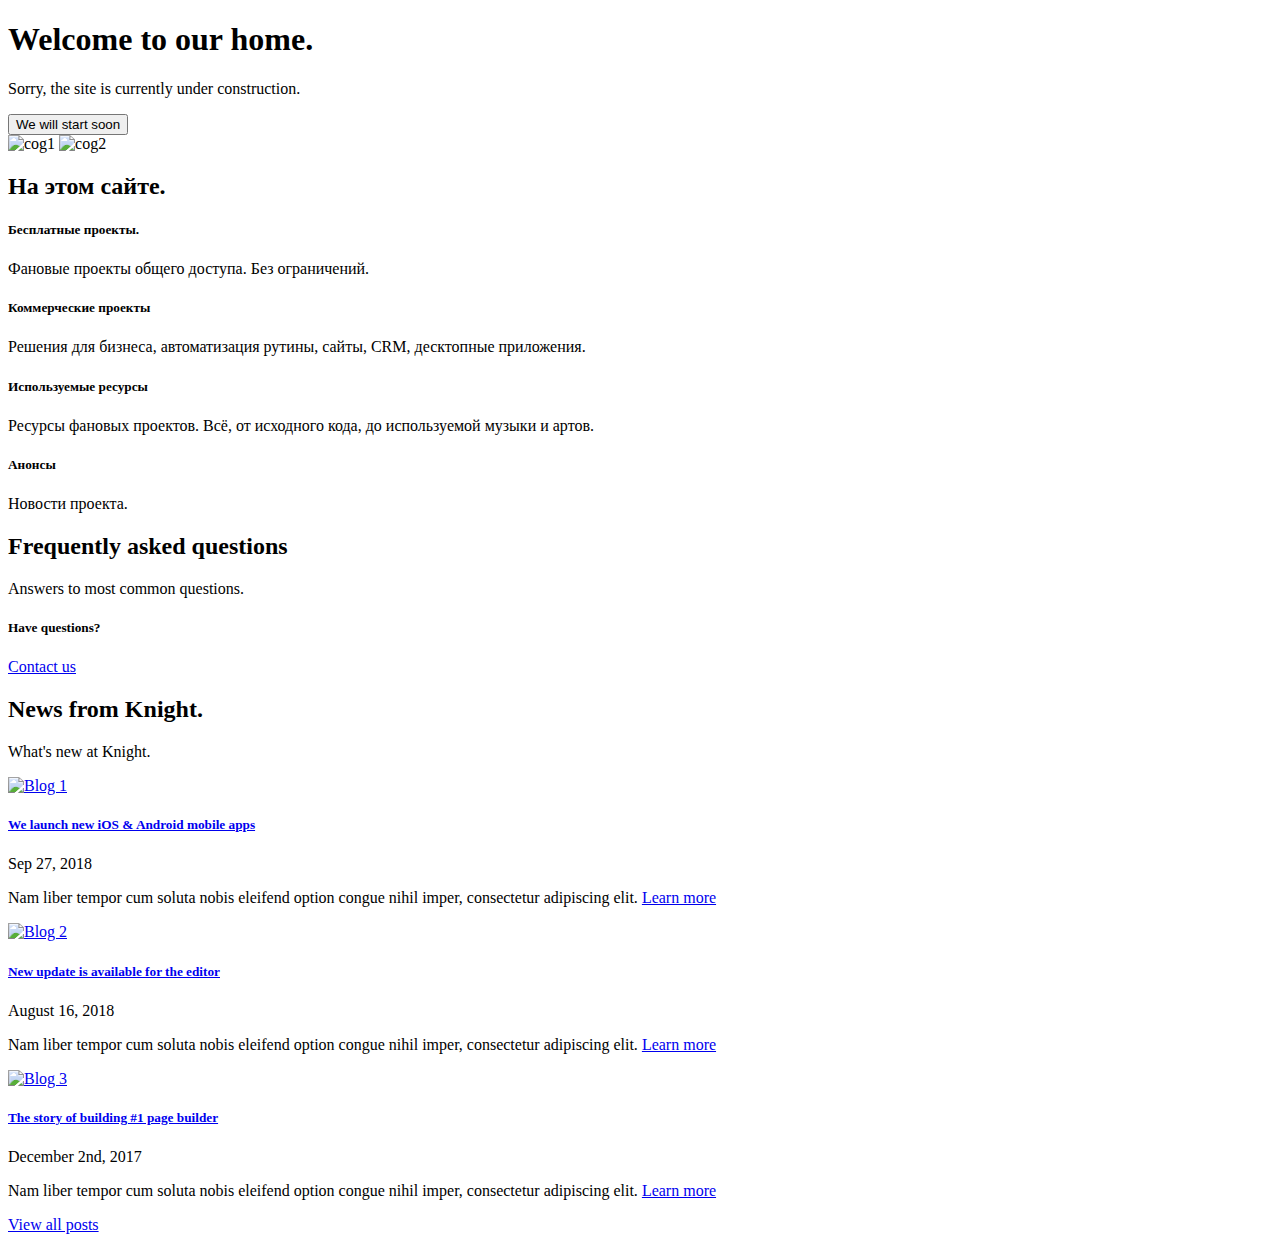
==== src/main/resources/templates/index.html @ 65a9af44 "Edit simple" ====
<!DOCTYPE html>
<html lang="en" th:replace="~{layout :: layout(~{::body}, ~{::title})}" xmlns:th="http://www.thymeleaf.org">
    <head>
        <meta charset="UTF-8">
        <title>Our home</title>
    </head>
    <body>
        <!--hero header-->
        <section class="py-7 py-md-0 bg-hero" id="home">
            <div class="container">
                <div class="row vh-md-100">
                    <div class="col-md-8 col-sm-10 col-12 mx-auto my-auto text-center">
                        <h1 class="heading-black text-capitalize">Welcome to our home.</h1>
                        <p class="lead py-3">Sorry, the site is currently under construction.</p>
                        <button class="btn btn-primary d-inline-flex flex-row align-items-center">
                            We will start soon
                        </button>
                    </div>

                    <div class="col-md-8 col-sm-10 col-12 mx-auto my-auto text-center">
                        <img src="img/cog-white.png" class="cog1" width="100%" alt="cog1">
                        <img src="img/cog-white.png" class="cog2" width="100%" alt="cog2">
                    </div>
                </div>
            </div>
        </section>

        <!-- features section -->
        <section class="pt-6 pb-7 bg-dark section-angle" id="features">
            <div class="container">
                <div class="row">
                    <div class="col-md-6 mx-auto text-center">
                        <h2 class="heading-black">На этом сайте.</h2>
                    </div>
                </div>
                <div class="row mt-5">
                    <div class="col-md-10 mx-auto">
                        <div class="row feature-boxes">
                            <div class="col-md-6 box">
                                <div class="icon-box box-primary">
                                    <div class="icon-box-inner">
                                        <span data-feather="edit-3" width="35" height="35"></span>
                                    </div>
                                </div>
                                <h5>Бесплатные проекты.</h5>
                                <p class="text-muted">Фановые проекты общего доступа. Без ограничений.</p>
                            </div>
                            <div class="col-md-6 box">
                                <div class="icon-box box-success">
                                    <div class="icon-box-inner">
                                        <span data-feather="monitor" width="35" height="35"></span>
                                    </div>
                                </div>
                                <h5>Коммерческие проекты</h5>
                                <p class="text-muted">Решения для бизнеса, автоматизация рутины, сайты, CRM, десктопные приложения.</p>
                            </div>
                            <div class="col-md-6 box">
                                <div class="icon-box box-danger">
                                    <div class="icon-box-inner">
                                        <span data-feather="layout" width="35" height="35"></span>
                                    </div>
                                </div>
                                <h5>Используемые ресурсы</h5>
                                <p class="text-muted">Ресурсы фановых проектов. Всё, от исходного кода, до используемой музыки и артов.</p>
                            </div>
                            <div class="col-md-6 box">
                                <div class="icon-box box-info">
                                    <div class="icon-box-inner">
                                        <span data-feather="globe" width="35" height="35"></span>
                                    </div>
                                </div>
                                <h5>Анонсы</h5>
                                <p class="text-muted">Новости проекта.</p>
                            </div>
                        </div>
                    </div>
                </div>
            </div>
        </section>

        <!--faq section-->
        <section class="py-7" id="faq">
            <div class="container">
                <div class="row">
                    <div class="col-md-6 mx-auto text-center">
                        <h2>Frequently asked questions</h2>
                        <p class="text-muted lead">Answers to most common questions.</p>
                    </div>
                </div>
                <div class="row mt-5">
                    <div class="col-md-10 mx-auto">
                        <div class="row">
<!--                            <div class="col-md-6 mb-5">-->
<!--                                <h6>Can I try it for free?</h6>-->
<!--                                <p class="text-muted">Nam liber tempor cum soluta nobis eleifend option congue nihil imper per tem por legere me doming.</p>-->
<!--                            </div>-->
                        </div>
                    </div>
                </div>
                <div class="row mt-4">
                    <div class="col-md-6 mx-auto text-center">
                        <h5 class="mb-4">Have questions?</h5>
                        <a href="#" class="btn btn-primary">Contact us</a>
                    </div>
                </div>
            </div>
        </section>

        <!--news section-->
        <section class="py-7 bg-dark section-angle top-left bottom-left" id="blog">
            <div class="container">
                <div class="row">
                    <div class="col-md-6 mx-auto text-center">
                        <h2 class="heading-black">News from Knight.</h2>
                        <p class="text-muted lead">What's new at Knight.</p>
                    </div>
                </div>
                <div class="row mt-5">
                    <div class="col-md-4">
                        <div class="card">
                            <a href="#">
                                <img class="card-img-top img-raised" src="img/blog-1.jpg" alt="Blog 1">
                            </a>
                            <div class="card-body">
                                <a href="#" class="card-title mb-2"><h5>We launch new iOS & Android mobile apps</h5></a>
                                <p class="text-muted small-xl mb-2">Sep 27, 2018</p>
                                <p class="card-text">Nam liber tempor cum soluta nobis eleifend option congue nihil imper,
                                    consectetur adipiscing elit. <a href="#">Learn more</a></p>
                            </div>
                        </div>
                    </div>
                    <div class="col-md-4">
                        <div class="card">
                            <a href="#">
                                <img class="card-img-top img-raised" src="img/blog-2.jpg" alt="Blog 2">
                            </a>
                            <div class="card-body">
                                <a href="#" class="card-title mb-2"><h5>New update is available for the editor</h5></a>
                                <p class="text-muted small-xl mb-2">August 16, 2018</p>
                                <p class="card-text">Nam liber tempor cum soluta nobis eleifend option congue nihil imper,
                                    consectetur adipiscing elit. <a href="#">Learn more</a></p>
                            </div>
                        </div>
                    </div>
                    <div class="col-md-4">
                        <div class="card">
                            <a href="#">
                                <img class="card-img-top img-raised" src="img/blog-3.jpg" alt="Blog 3">
                            </a>
                            <div class="card-body">
                                <a href="#" class="card-title mb-2"><h5>The story of building #1 page builder</h5></a>
                                <p class="text-muted small-xl mb-2">December 2nd, 2017</p>
                                <p class="card-text">Nam liber tempor cum soluta nobis eleifend option congue nihil imper,
                                    consectetur adipiscing elit. <a href="#">Learn more</a></p>
                            </div>
                        </div>
                    </div>
                </div>
                <div class="row mt-6">
                    <div class="col-md-6 mx-auto text-center">
                        <a href="#" class="btn btn-primary">View all posts</a>
                    </div>
                </div>
            </div>
        </section>
    </body>
</html>
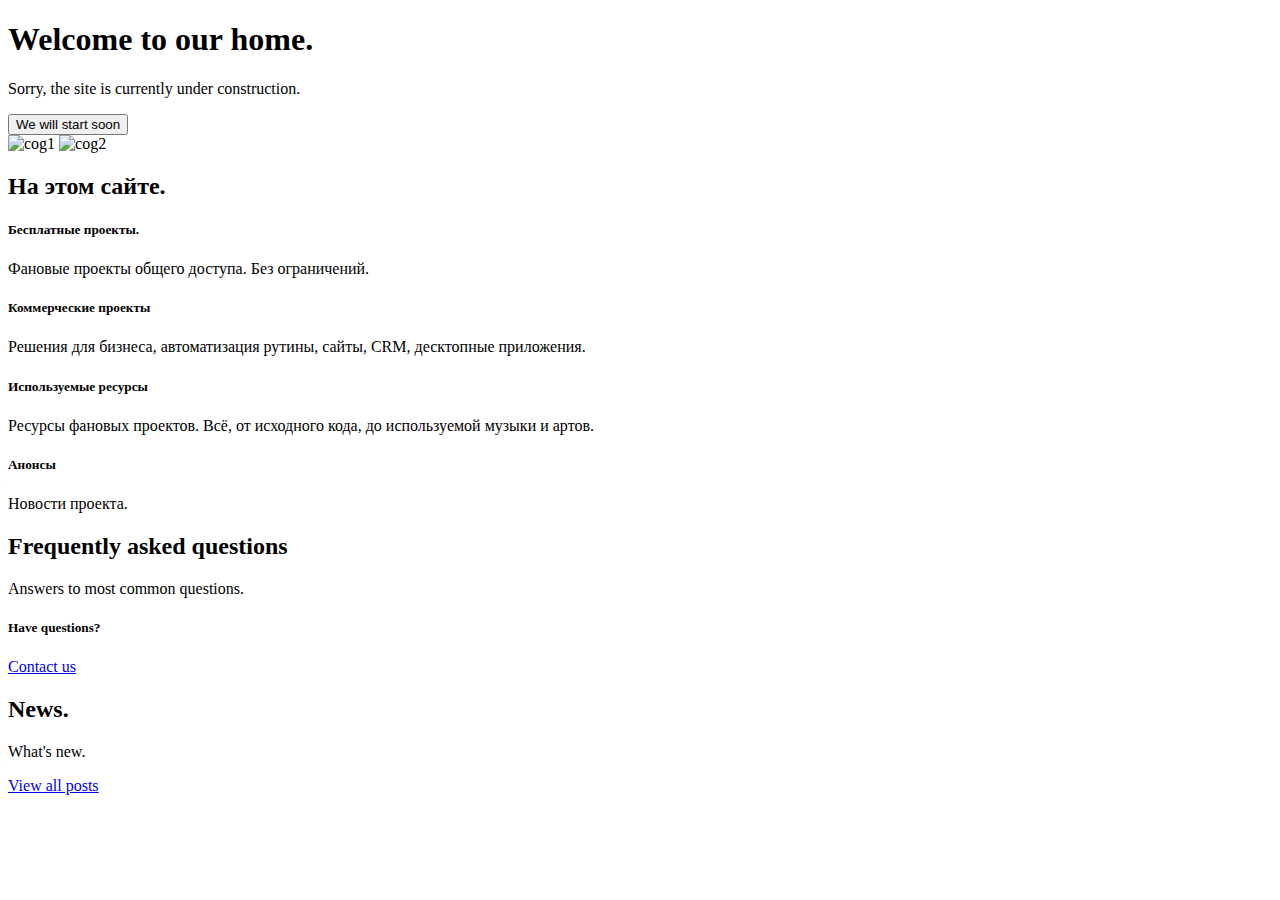
==== commit 4698b291: "Refactor new section." ====
--- a/src/main/resources/templates/index.html
+++ b/src/main/resources/templates/index.html
@@ -111,50 +111,24 @@
             <div class="container">
                 <div class="row">
                     <div class="col-md-6 mx-auto text-center">
-                        <h2 class="heading-black">News from Knight.</h2>
-                        <p class="text-muted lead">What's new at Knight.</p>
+                        <h2 class="heading-black">News.</h2>
+                        <p class="text-muted lead">What's new.</p>
                     </div>
                 </div>
                 <div class="row mt-5">
-                    <div class="col-md-4">
-                        <div class="card">
-                            <a href="#">
-                                <img class="card-img-top img-raised" src="img/blog-1.jpg" alt="Blog 1">
-                            </a>
-                            <div class="card-body">
-                                <a href="#" class="card-title mb-2"><h5>We launch new iOS & Android mobile apps</h5></a>
-                                <p class="text-muted small-xl mb-2">Sep 27, 2018</p>
-                                <p class="card-text">Nam liber tempor cum soluta nobis eleifend option congue nihil imper,
-                                    consectetur adipiscing elit. <a href="#">Learn more</a></p>
-                            </div>
-                        </div>
-                    </div>
-                    <div class="col-md-4">
-                        <div class="card">
-                            <a href="#">
-                                <img class="card-img-top img-raised" src="img/blog-2.jpg" alt="Blog 2">
-                            </a>
-                            <div class="card-body">
-                                <a href="#" class="card-title mb-2"><h5>New update is available for the editor</h5></a>
-                                <p class="text-muted small-xl mb-2">August 16, 2018</p>
-                                <p class="card-text">Nam liber tempor cum soluta nobis eleifend option congue nihil imper,
-                                    consectetur adipiscing elit. <a href="#">Learn more</a></p>
-                            </div>
-                        </div>
-                    </div>
-                    <div class="col-md-4">
-                        <div class="card">
-                            <a href="#">
-                                <img class="card-img-top img-raised" src="img/blog-3.jpg" alt="Blog 3">
-                            </a>
-                            <div class="card-body">
-                                <a href="#" class="card-title mb-2"><h5>The story of building #1 page builder</h5></a>
-                                <p class="text-muted small-xl mb-2">December 2nd, 2017</p>
-                                <p class="card-text">Nam liber tempor cum soluta nobis eleifend option congue nihil imper,
-                                    consectetur adipiscing elit. <a href="#">Learn more</a></p>
-                            </div>
-                        </div>
-                    </div>
+<!--                    <div class="col-md-4">-->
+<!--                        <div class="card">-->
+<!--                            <a href="#">-->
+<!--                                <img class="card-img-top img-raised" src="img/blog-1.jpg" alt="Blog 1">-->
+<!--                            </a>-->
+<!--                            <div class="card-body">-->
+<!--                                <a href="#" class="card-title mb-2"><h5>We launch new iOS & Android mobile apps</h5></a>-->
+<!--                                <p class="text-muted small-xl mb-2">Sep 27, 2018</p>-->
+<!--                                <p class="card-text">Nam liber tempor cum soluta nobis eleifend option congue nihil imper,-->
+<!--                                    consectetur adipiscing elit. <a href="#">Learn more</a></p>-->
+<!--                            </div>-->
+<!--                        </div>-->
+<!--                    </div>-->
                 </div>
                 <div class="row mt-6">
                     <div class="col-md-6 mx-auto text-center">
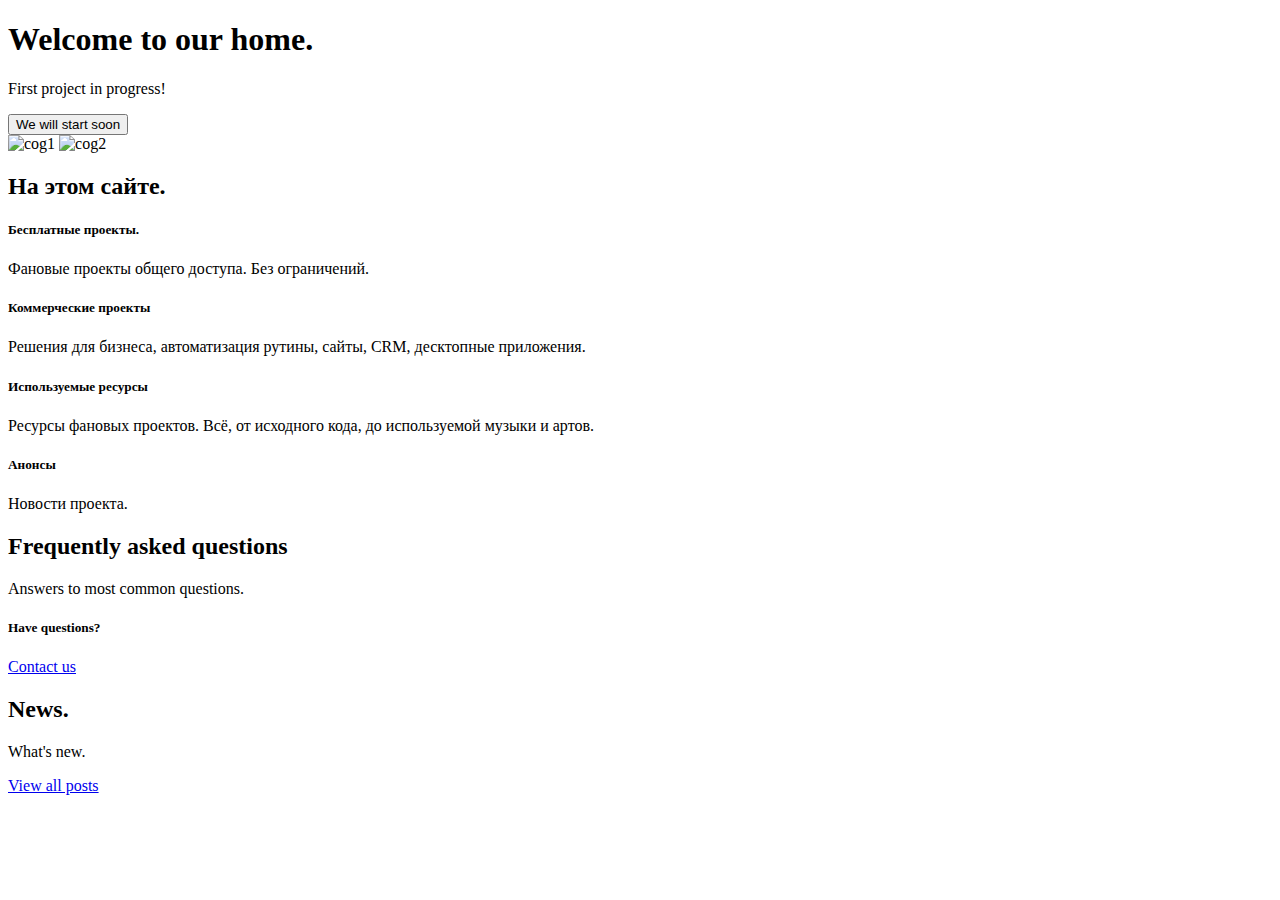
==== commit fa108af6: "Change subtitle. Very optimistic." ====
--- a/src/main/resources/templates/index.html
+++ b/src/main/resources/templates/index.html
@@ -11,7 +11,7 @@
                 <div class="row vh-md-100">
                     <div class="col-md-8 col-sm-10 col-12 mx-auto my-auto text-center">
                         <h1 class="heading-black text-capitalize">Welcome to our home.</h1>
-                        <p class="lead py-3">Sorry, the site is currently under construction.</p>
+                        <p class="lead py-3">First project in progress!</p>
                         <button class="btn btn-primary d-inline-flex flex-row align-items-center">
                             We will start soon
                         </button>
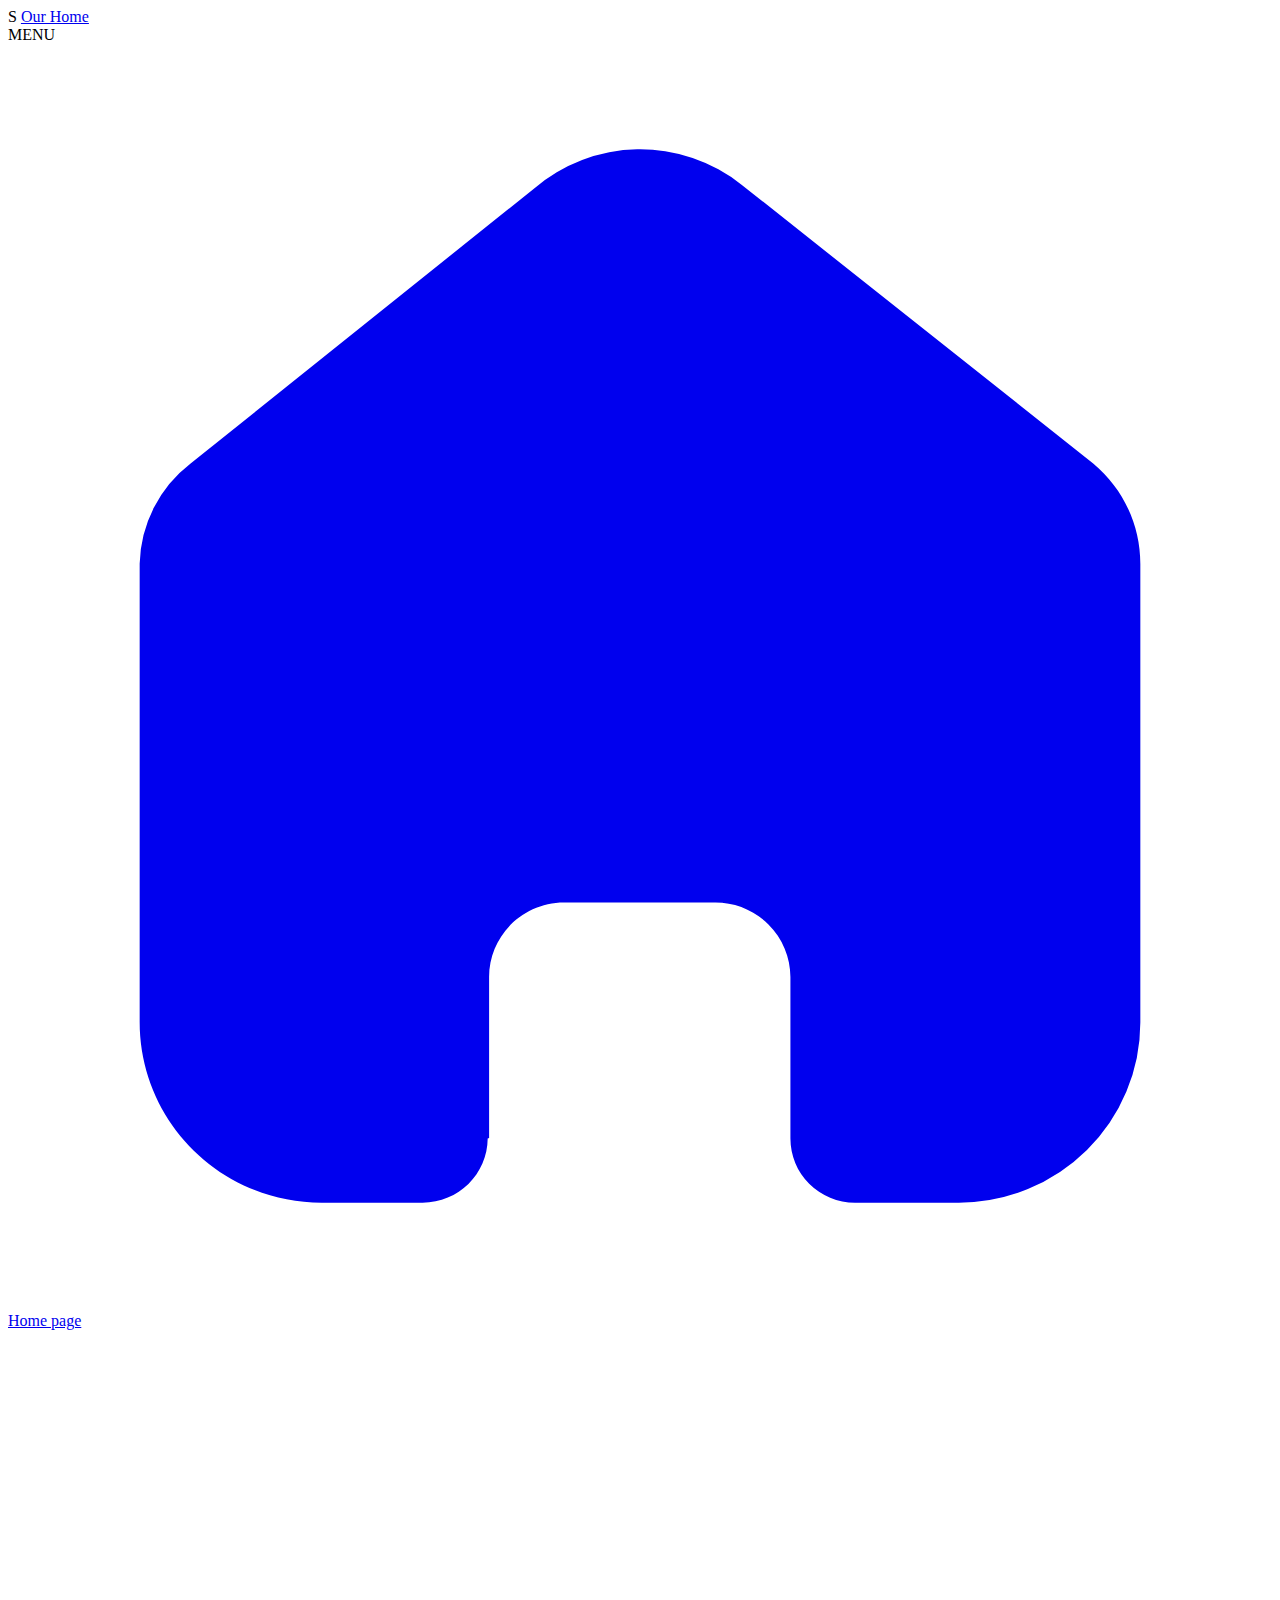
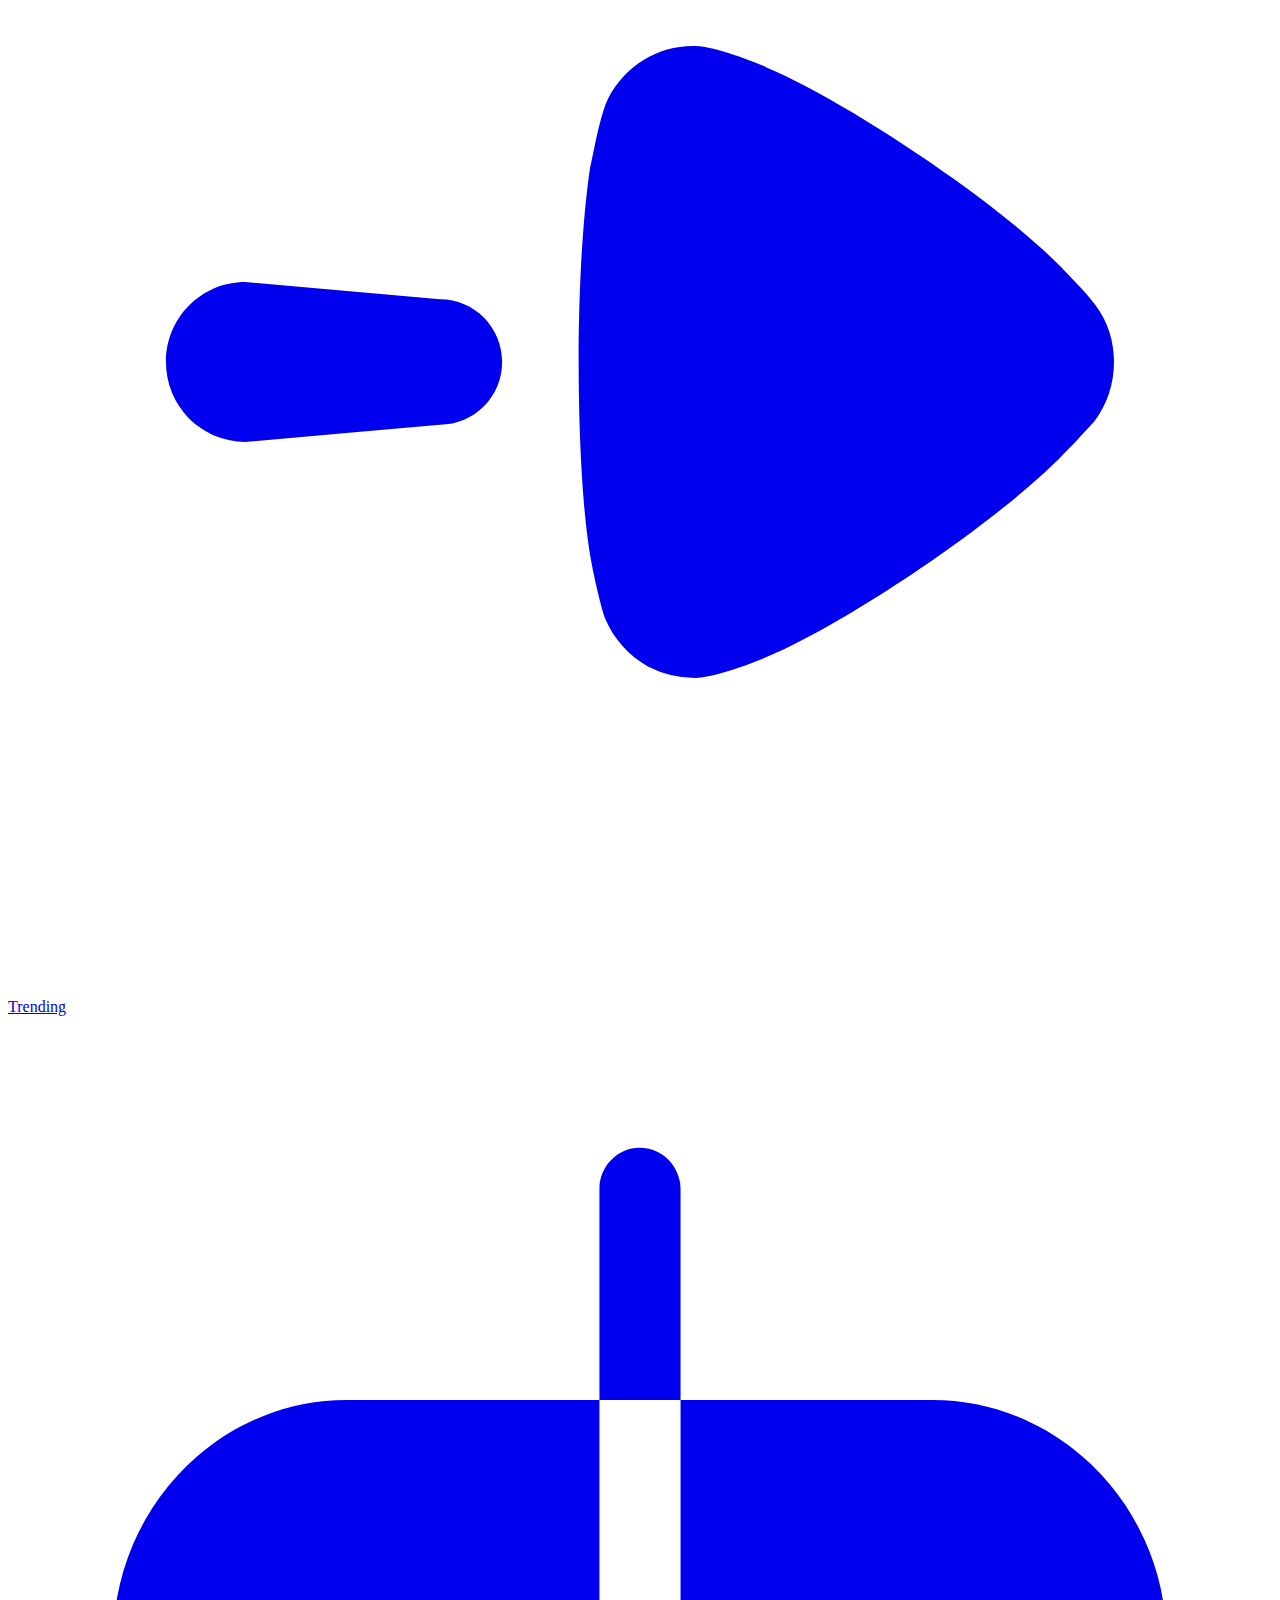
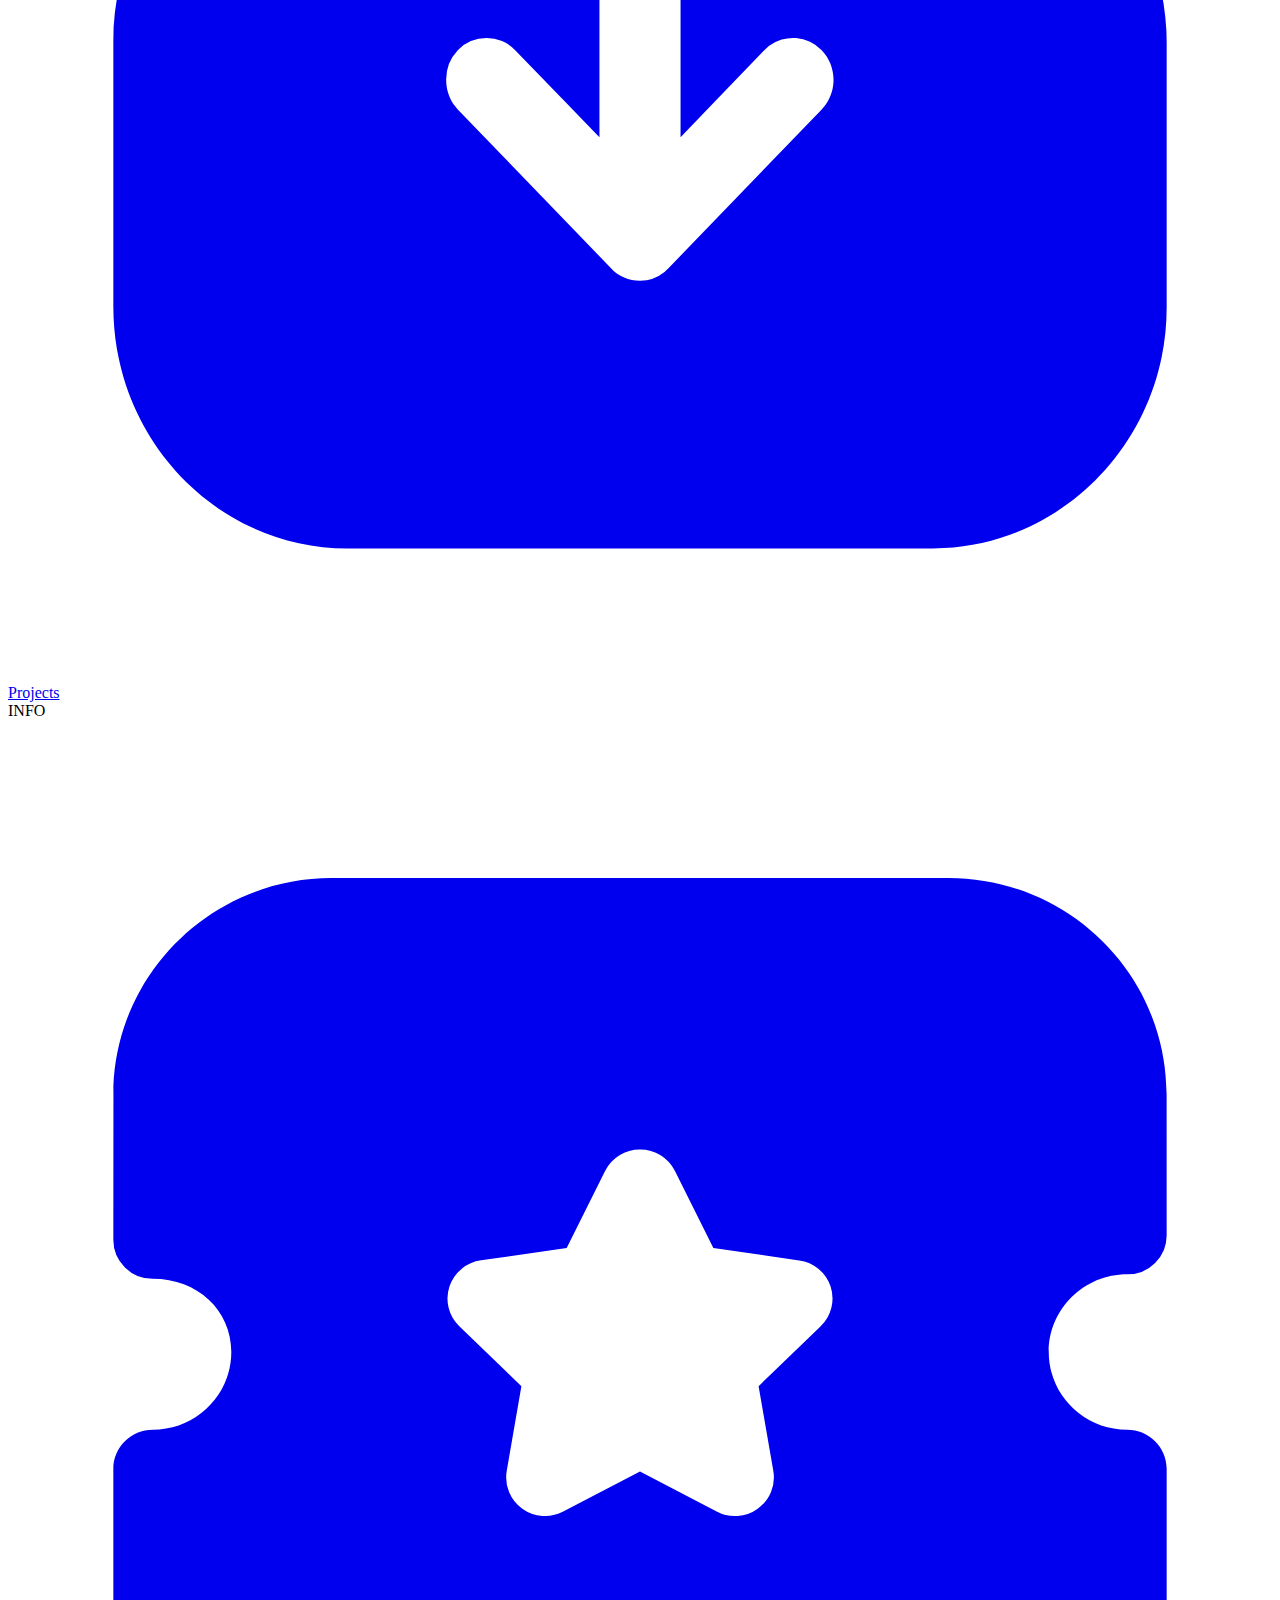
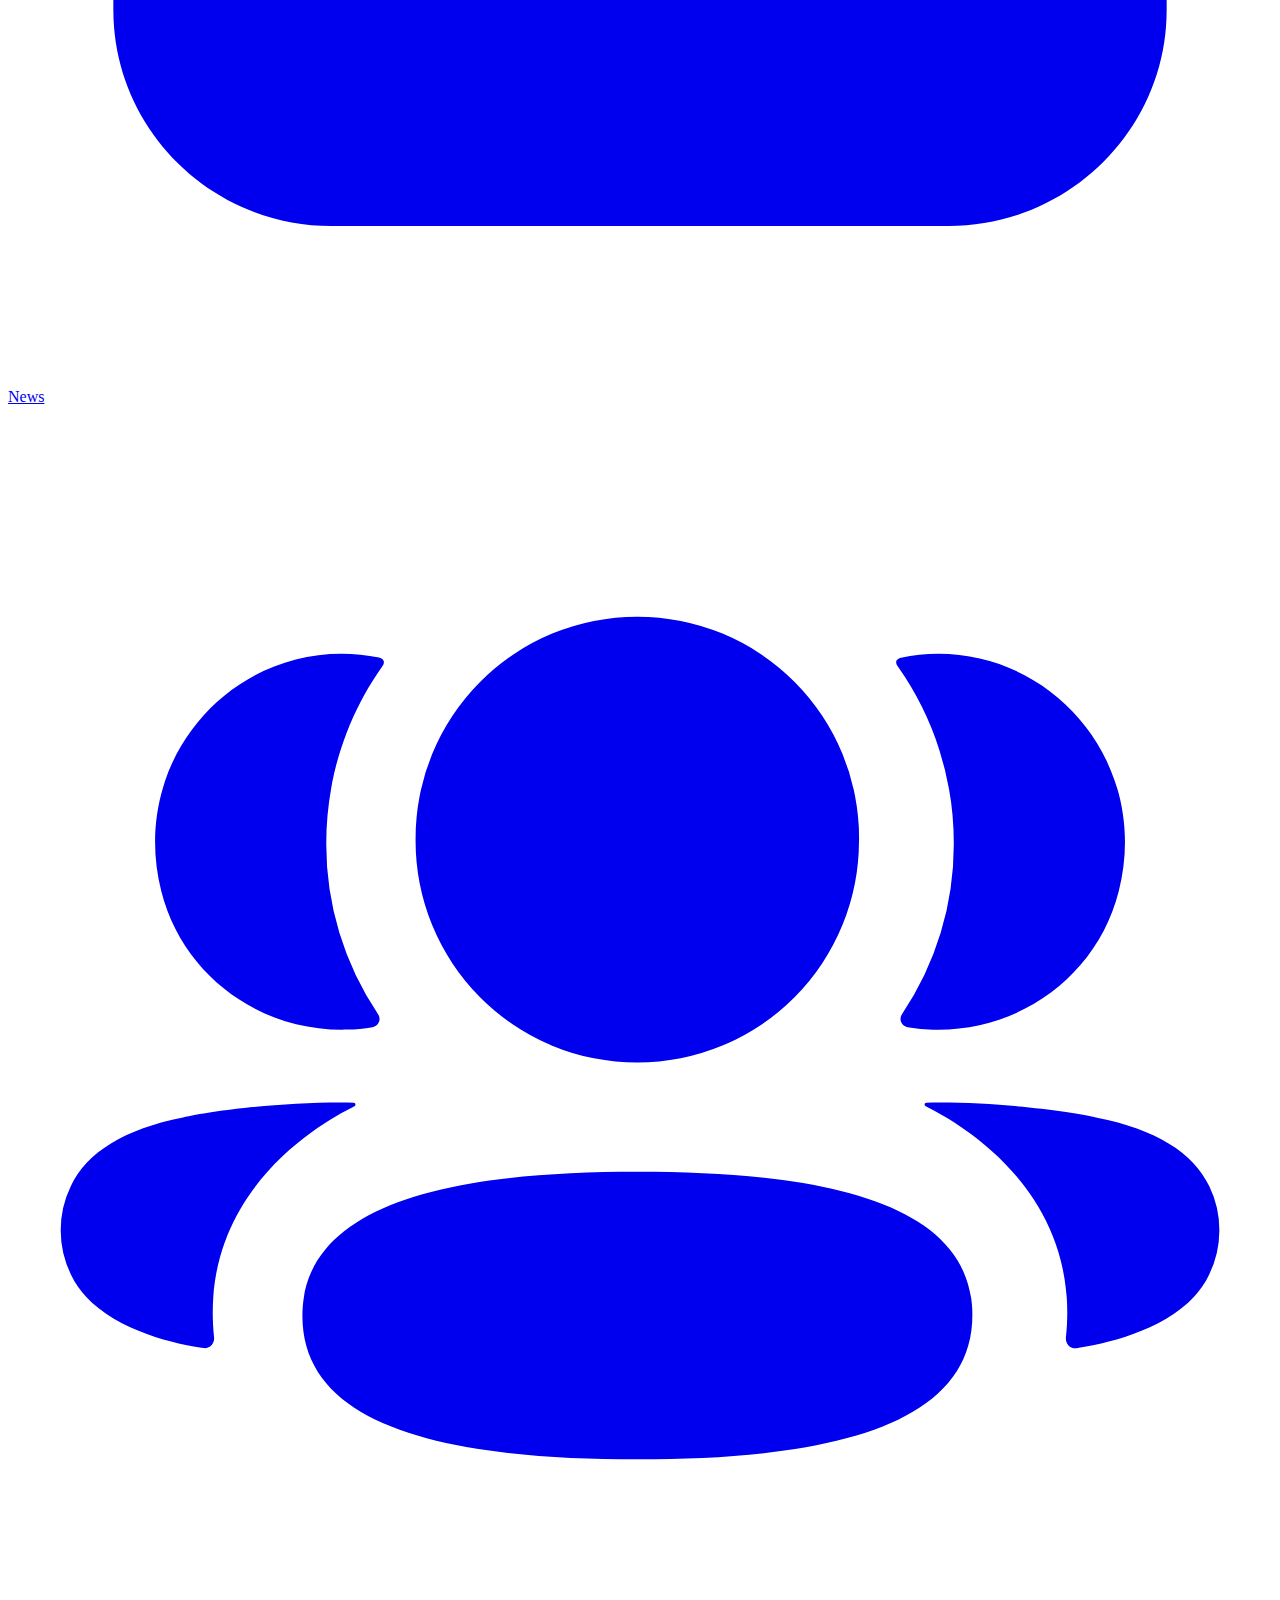
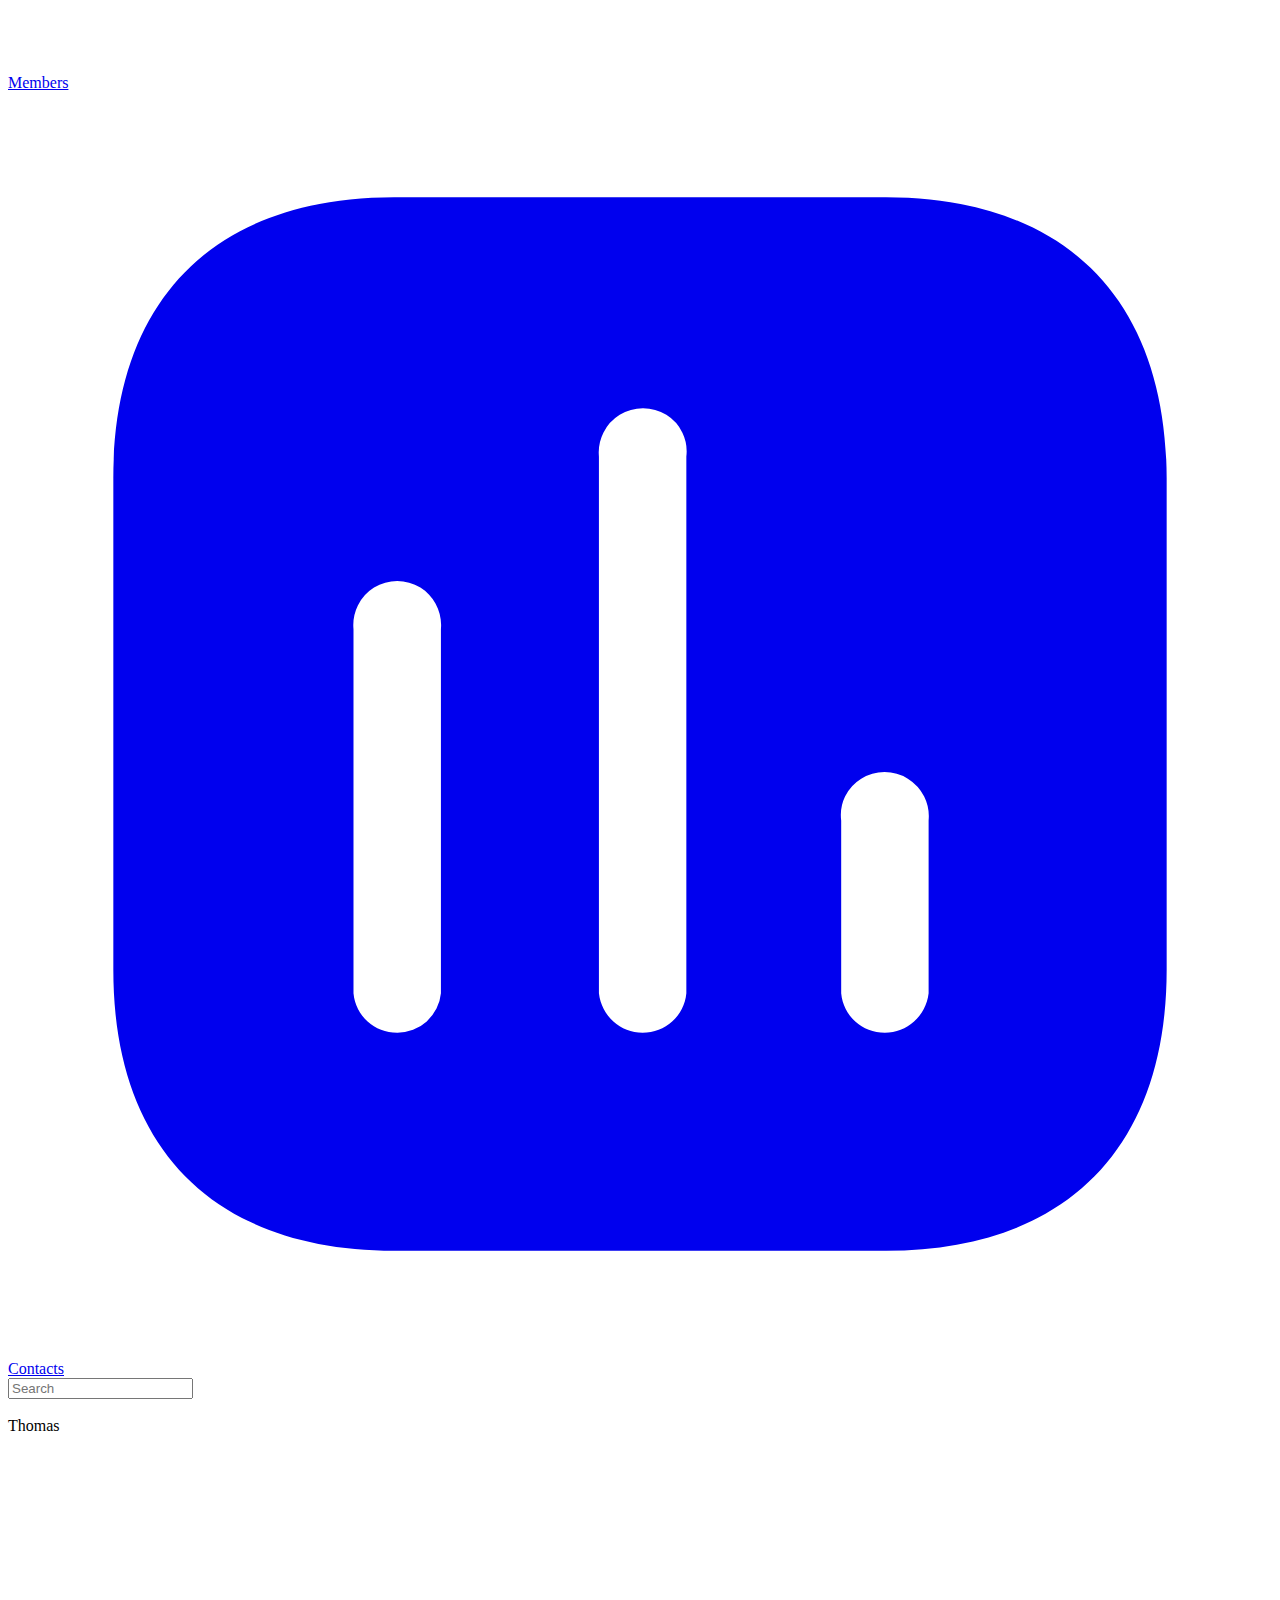
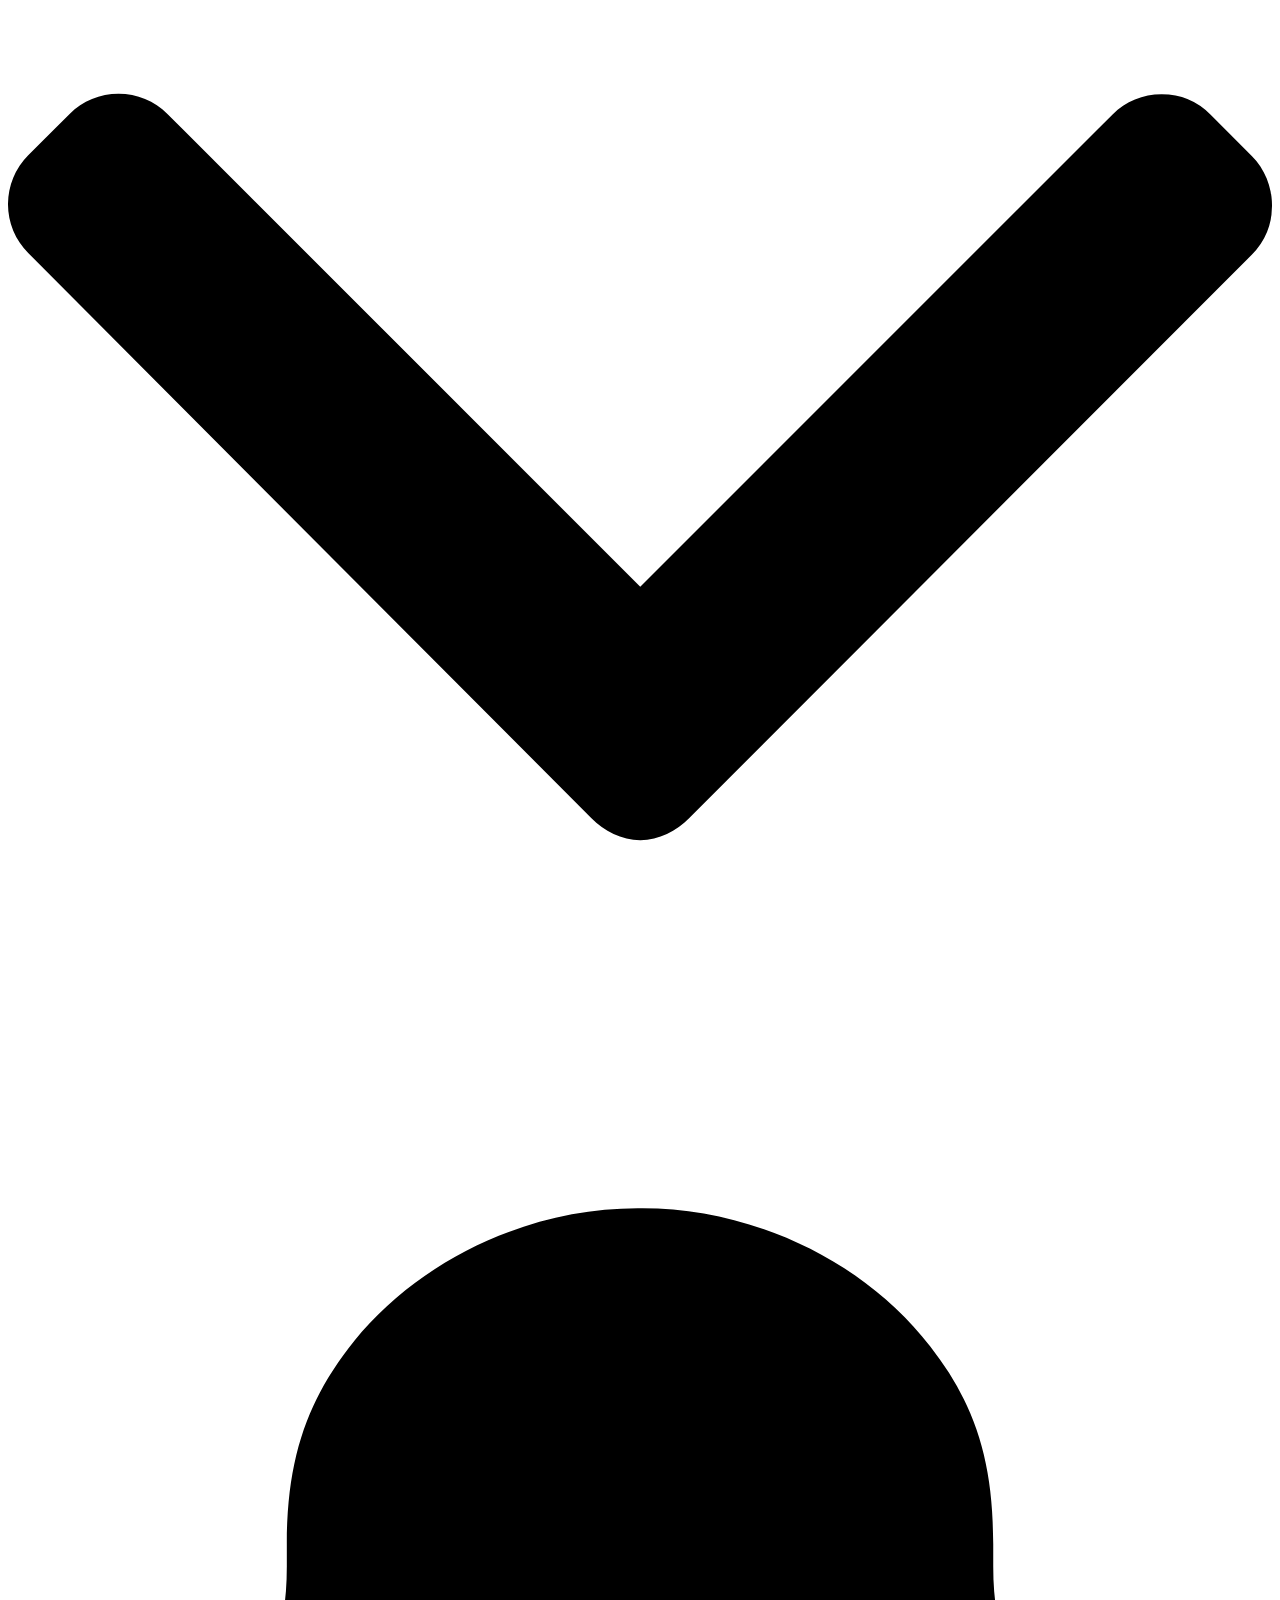
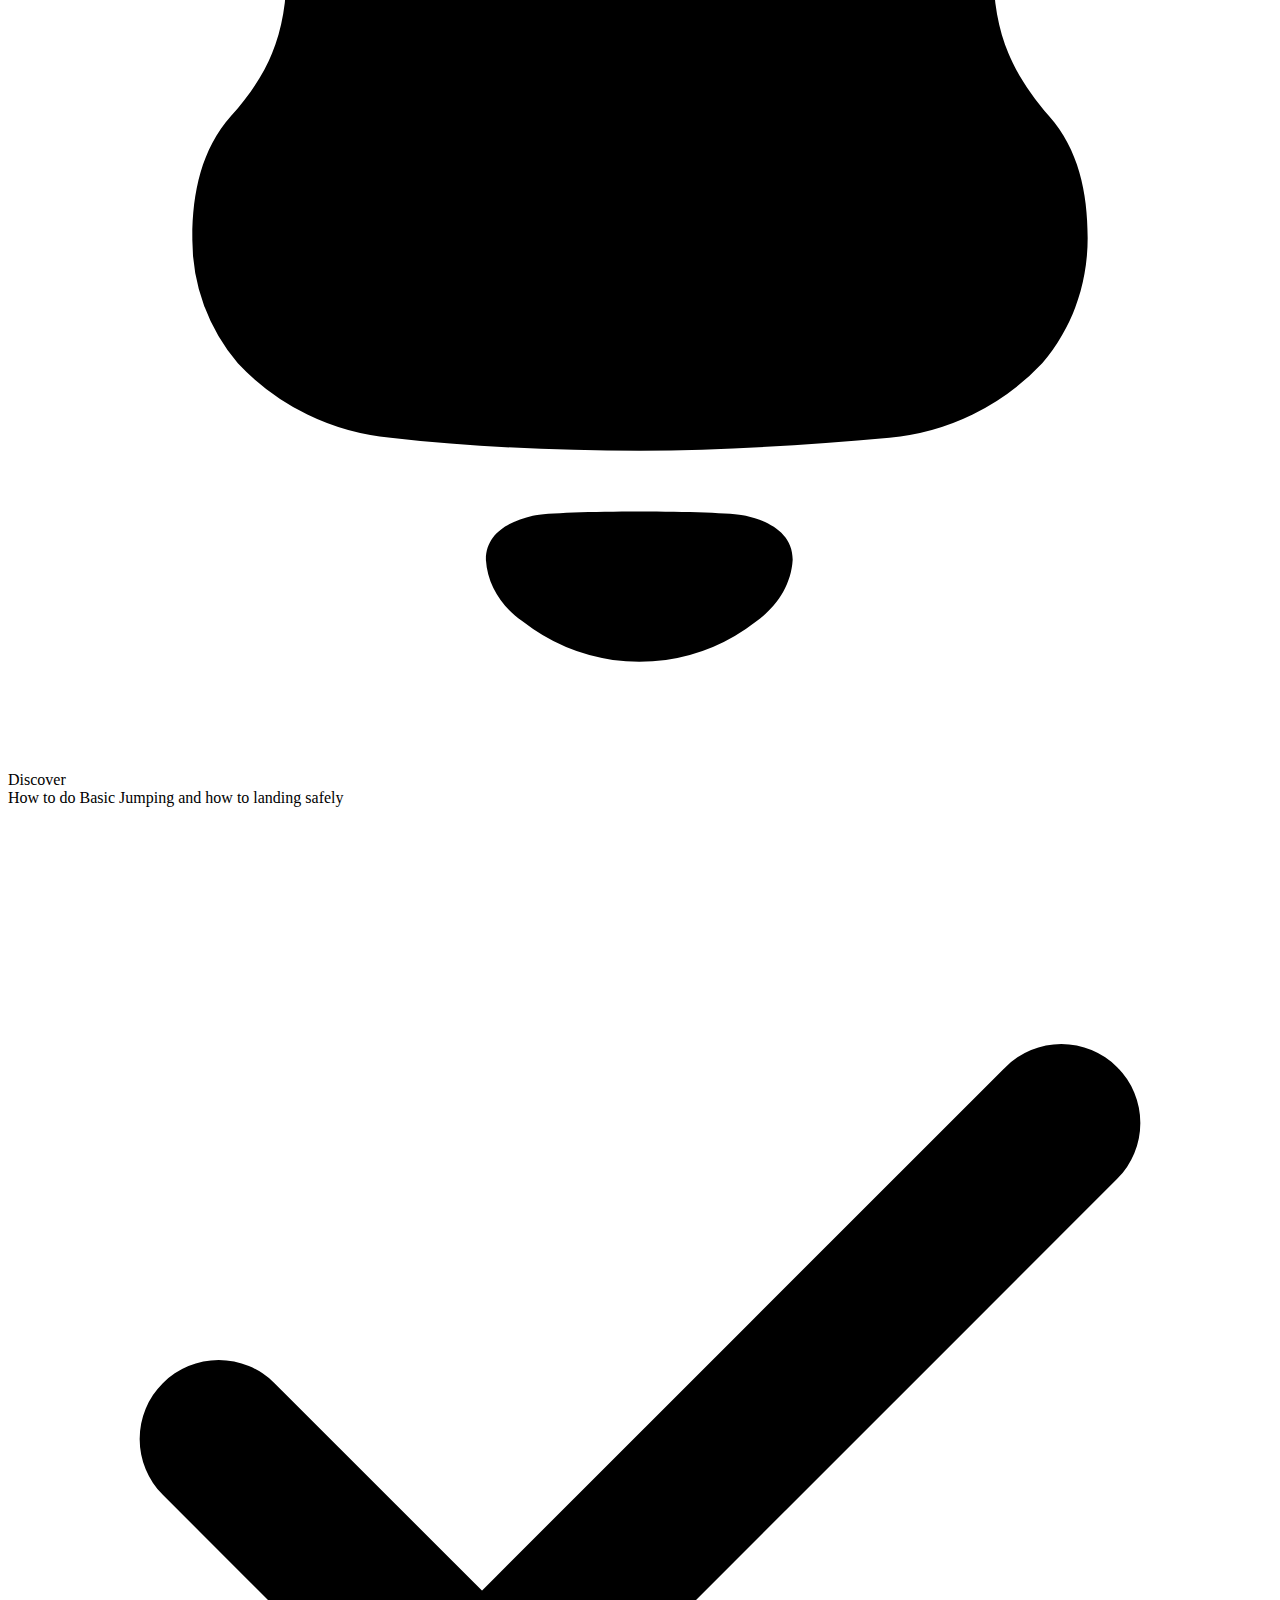
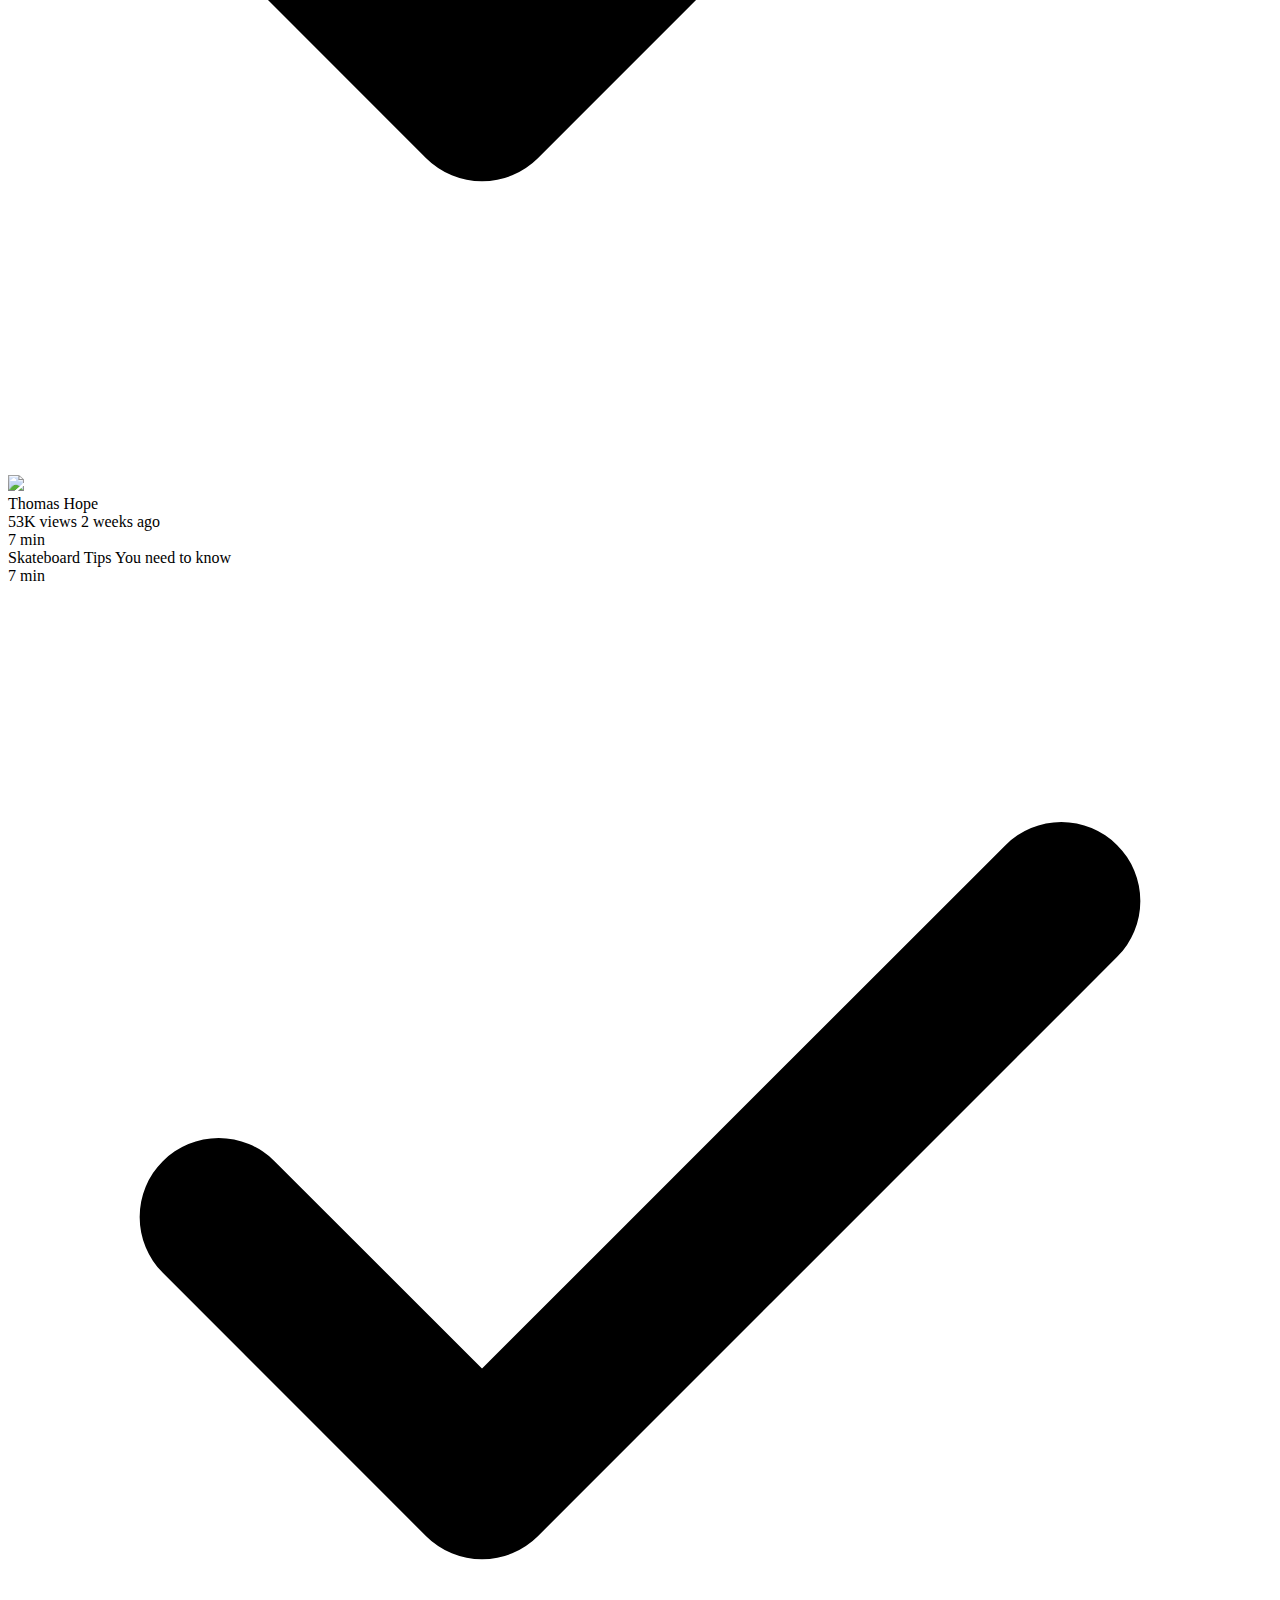
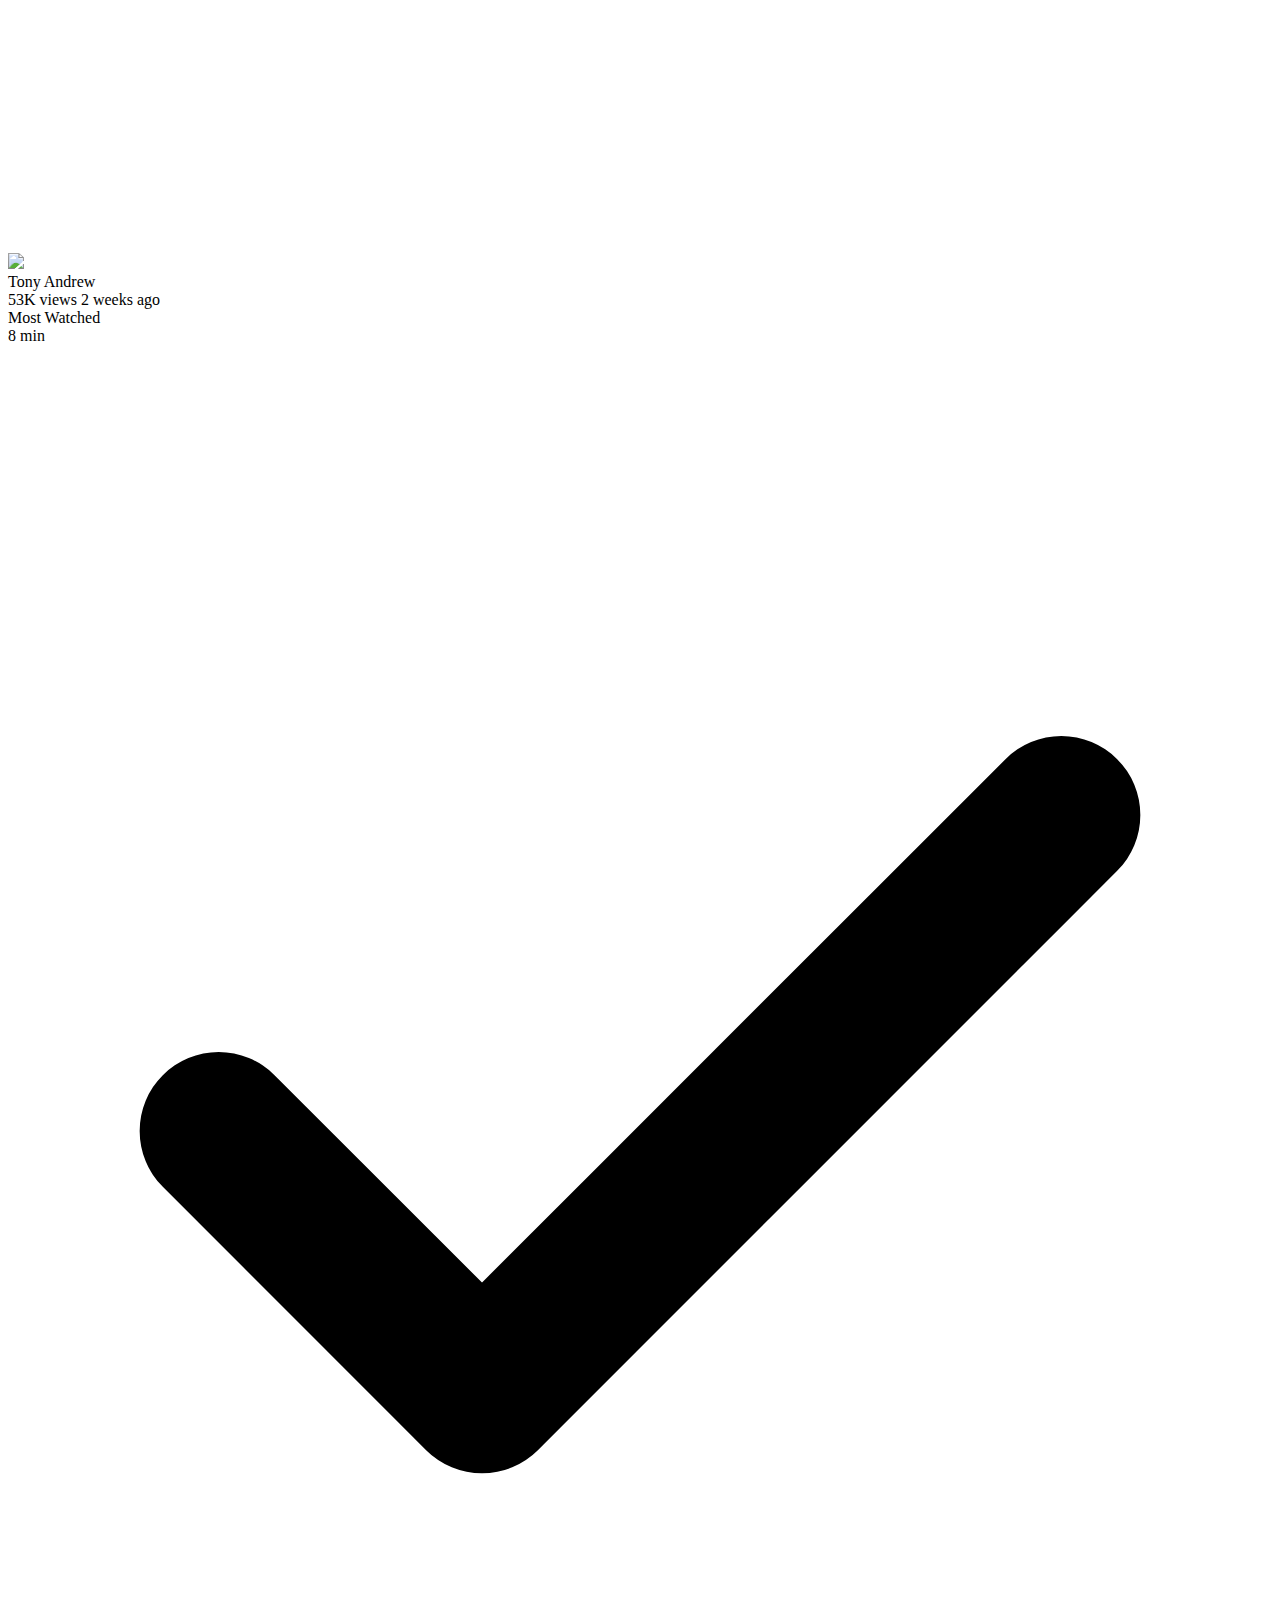
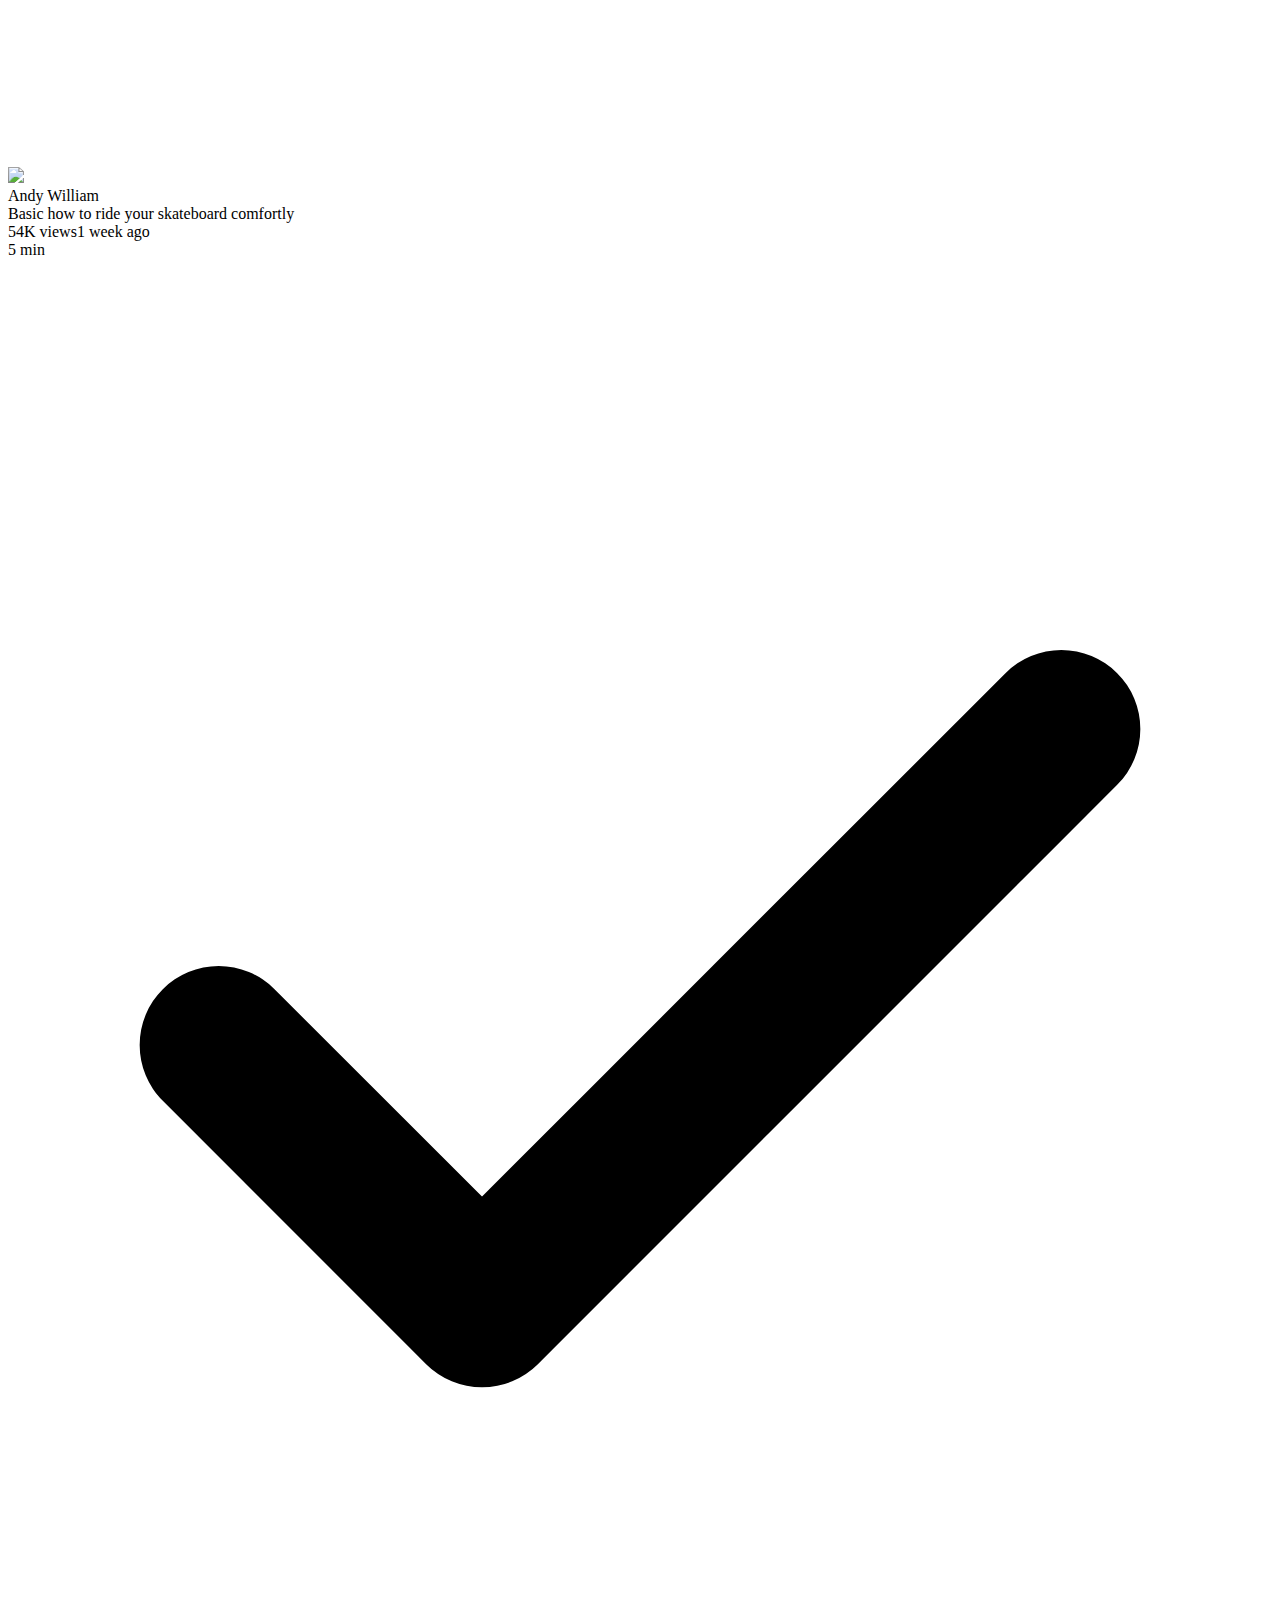
==== commit cb92ddf5: "Some layout" ====
--- a/src/main/resources/templates/index.html
+++ b/src/main/resources/templates/index.html
@@ -5,137 +5,337 @@
         <title>Our home</title>
     </head>
     <body>
-        <!--hero header-->
-        <section class="py-7 py-md-0 bg-hero" id="home">
-            <div class="container">
-                <div class="row vh-md-100">
-                    <div class="col-md-8 col-sm-10 col-12 mx-auto my-auto text-center">
-                        <h1 class="heading-black text-capitalize">Welcome to our home.</h1>
-                        <p class="lead py-3">First project in progress!</p>
-                        <button class="btn btn-primary d-inline-flex flex-row align-items-center">
-                            We will start soon
-                        </button>
-                    </div>
-
-                    <div class="col-md-8 col-sm-10 col-12 mx-auto my-auto text-center">
-                        <img src="img/cog-white.png" class="cog1" width="100%" alt="cog1">
-                        <img src="img/cog-white.png" class="cog2" width="100%" alt="cog2">
+        <div class="container">
+            <div class="sidebar">
+                <span class="logo">S</span>
+                <a class="logo-expand" href="/">Our Home</a>
+                <div class="side-wrapper">
+                    <div class="side-title">MENU</div>
+                    <div class="side-menu">
+                        <a class="sidebar-link discover is-active" href="/">
+                            <svg viewBox="0 0 24 24" fill="currentColor">
+                                <path d="M9.135 20.773v-3.057c0-.78.637-1.414 1.423-1.414h2.875c.377 0 .74.15 1.006.414.267.265.417.625.417 1v3.057c-.002.325.126.637.356.867.23.23.544.36.87.36h1.962a3.46 3.46 0 002.443-1 3.41 3.41 0 001.013-2.422V9.867c0-.735-.328-1.431-.895-1.902l-6.671-5.29a3.097 3.097 0 00-3.949.072L3.467 7.965A2.474 2.474 0 002.5 9.867v8.702C2.5 20.464 4.047 22 5.956 22h1.916c.68 0 1.231-.544 1.236-1.218l.027-.009z" />
+                            </svg>
+                            Home page
+                        </a>
+                        <a class="sidebar-link trending" href="#">
+                            <svg viewBox="0 0 24 24" fill="currentColor">
+                                <path fill-rule="evenodd" clip-rule="evenodd" d="M10.835 12.007l.002.354c.012 1.404.096 2.657.242 3.451 0 .015.16.802.261 1.064.16.38.447.701.809.905a2 2 0 00.91.219c.249-.012.66-.137.954-.242l.244-.094c1.617-.642 4.707-2.74 5.891-4.024l.087-.09.39-.42c.245-.322.375-.715.375-1.138 0-.379-.116-.758-.347-1.064-.07-.099-.18-.226-.28-.334l-.379-.397c-1.305-1.321-4.129-3.175-5.593-3.79 0-.013-.91-.393-1.343-.407h-.057c-.665 0-1.286.379-1.603.991-.087.168-.17.496-.233.784l-.114.544c-.13.874-.216 2.216-.216 3.688zm-6.332-1.525C3.673 10.482 3 11.162 3 12a1.51 1.51 0 001.503 1.518l3.7-.328c.65 0 1.179-.532 1.179-1.19 0-.658-.528-1.191-1.18-1.191l-3.699-.327z" />
+                            </svg>
+                            Trending
+                        </a>
+                        <a class="sidebar-link" href="#">
+                            <svg viewBox="0 0 24 24" fill="currentColor">
+                                <path d="M11.23 7.29V3.283c0-.427.34-.782.77-.782.385 0 .711.298.763.677l.007.104v4.01h4.78c2.38 0 4.335 1.949 4.445 4.38l.005.215v5.04c0 2.447-1.887 4.456-4.232 4.569l-.208.005H6.44c-2.38 0-4.326-1.94-4.435-4.379L2 16.905v-5.03c0-2.447 1.878-4.466 4.222-4.58l.208-.004h4.8v6.402l-1.6-1.652a.755.755 0 00-1.09 0 .81.81 0 00-.22.568c0 .157.045.32.14.459l.08.099 2.91 3.015c.14.155.34.237.55.237a.735.735 0 00.465-.166l.075-.071 2.91-3.015c.3-.31.3-.816 0-1.126a.755.755 0 00-1.004-.077l-.086.077-1.59 1.652V7.291h-1.54z" />
+                            </svg>
+                            Projects
+                        </a>
+                    </div>
+                </div>
+                <div class="side-wrapper">
+                    <div class="side-title">INFO</div>
+                    <div class="side-menu">
+                        <a class="sidebar-link" href="#">
+                            <svg viewBox="0 0 24 24" fill="currentColor">
+                                <path fill-rule="evenodd" clip-rule="evenodd" d="M19.761 12.001c0 .814.668 1.475 1.489 1.475.414 0 .75.333.75.743v2.677C22 19.159 20.142 21 17.858 21H6.143C3.859 21 2 19.159 2 16.896v-2.677c0-.41.336-.743.75-.743.822 0 1.49-.662 1.49-1.475 0-.793-.641-1.39-1.49-1.39a.752.752 0 01-.53-.217.74.74 0 01-.22-.525l.002-2.764C2.002 4.842 3.86 3 6.144 3h11.712c2.284 0 4.143 1.842 4.143 4.105L22 9.782a.741.741 0 01-.219.526.753.753 0 01-.531.218c-.821 0-1.489.662-1.489 1.475zm-5.509.647l1.179-1.137a.73.73 0 00-.409-1.25l-1.629-.236-.729-1.462a.737.737 0 00-.662-.41H12a.74.74 0 00-.663.409l-.729 1.463-1.626.235a.735.735 0 00-.6.498.724.724 0 00.187.753l1.179 1.137-.278 1.608a.727.727 0 00.295.719.742.742 0 00.777.054L12 14.27l1.455.757a.733.733 0 00.78-.053.723.723 0 00.296-.718l-.279-1.608z" />
+                            </svg>
+                            News
+                        </a>
+                        <a class="sidebar-link" href="#">
+                            <svg viewBox="0 0 24 24" fill="currentColor">
+                                <path fill-rule="evenodd" clip-rule="evenodd" d="M16.158 8.233a4.207 4.207 0 01-4.209 4.234 4.207 4.207 0 01-4.21-4.234A4.206 4.206 0 0111.95 4a4.206 4.206 0 014.21 4.233zM11.95 20c-3.431 0-6.36-.544-6.36-2.72 0-2.177 2.91-2.74 6.36-2.74 3.431 0 6.361.544 6.361 2.72S15.399 20 11.949 20zm6.008-11.69a5.765 5.765 0 01-.984 3.24.158.158 0 00.107.245 3.4 3.4 0 00.483.046c1.643.044 3.118-1.02 3.525-2.621.604-2.379-1.168-4.514-3.425-4.514-.245 0-.48.026-.708.073-.031.007-.064.021-.082.05-.022.034-.006.08.016.11a5.807 5.807 0 011.068 3.37zm2.721 5.203c1.104.217 1.83.66 2.131 1.304a1.923 1.923 0 010 1.67c-.46.998-1.944 1.319-2.52 1.402-.12.018-.215-.086-.203-.206.295-2.767-2.048-4.08-2.654-4.381-.026-.014-.032-.034-.03-.047.003-.009.013-.023.033-.026 1.312-.024 2.722.156 3.243.284zM6.438 11.84c.164-.004.325-.019.483-.046a.158.158 0 00.106-.245 5.765 5.765 0 01-.984-3.24c0-1.25.39-2.416 1.068-3.372.022-.03.037-.075.016-.11-.017-.027-.051-.042-.082-.05a3.52 3.52 0 00-.71-.072c-2.255 0-4.027 2.135-3.423 4.514.407 1.6 1.882 2.664 3.525 2.621zm.159 1.414c.003.013-.003.033-.028.047-.607.302-2.95 1.614-2.656 4.38.013.121-.082.224-.201.207-.577-.083-2.06-.404-2.52-1.402a1.917 1.917 0 010-1.67c.3-.644 1.026-1.087 2.13-1.305.522-.127 1.93-.307 3.244-.283.02.003.03.017.03.026z" />
+                            </svg>
+                            Members
+                        </a>
+                        <a class="sidebar-link" href="#">
+                            <svg viewBox="0 0 24 24" fill="currentColor">
+                                <path fill-rule="evenodd" clip-rule="evenodd" d="M7.33 2h9.34c3.4 0 5.32 1.93 5.33 5.33v9.34c0 3.4-1.93 5.33-5.33 5.33H7.33C3.93 22 2 20.07 2 16.67V7.33C2 3.93 3.93 2 7.33 2zm4.72 15.86c.43 0 .79-.32.83-.75V6.92a.815.815 0 00-.38-.79.84.84 0 00-1.28.79v10.19c.05.43.41.75.83.75zm4.6 0c.42 0 .78-.32.83-.75v-3.28a.839.839 0 00-1.28-.79.806.806 0 00-.38.79v3.28c.04.43.4.75.83.75zm-8.43-.75a.827.827 0 01-.83.75c-.43 0-.79-.32-.83-.75V10.2a.84.84 0 01.39-.79c.27-.17.61-.17.88 0s.42.48.39.79v6.91z" />
+                            </svg>
+                            Contacts
+                        </a>
                     </div>
                 </div>
             </div>
-        </section>
-
-        <!-- features section -->
-        <section class="pt-6 pb-7 bg-dark section-angle" id="features">
-            <div class="container">
-                <div class="row">
-                    <div class="col-md-6 mx-auto text-center">
-                        <h2 class="heading-black">На этом сайте.</h2>
+            <div class="wrapper">
+                <div class="header">
+                    <div class="search-bar">
+                        <input type="text" placeholder="Search">
+                    </div>
+                    <div class="user-settings">
+                        <img class="user-img" src="https://images.unsplash.com/photo-1587918842454-870dbd18261a?ixlib=rb-1.2.1&ixid=MXwxMjA3fDB8MHxwaG90by1wYWdlfHx8fGVufDB8fHw%3D&auto=format&fit=crop&w=943&q=80" alt="">
+                        <div class="user-name">Thomas</div>
+                        <svg viewBox="0 0 492 492" fill="currentColor">
+                            <path d="M484.13 124.99l-16.11-16.23a26.72 26.72 0 00-19.04-7.86c-7.2 0-13.96 2.79-19.03 7.86L246.1 292.6 62.06 108.55c-5.07-5.06-11.82-7.85-19.03-7.85s-13.97 2.79-19.04 7.85L7.87 124.68a26.94 26.94 0 000 38.06l219.14 219.93c5.06 5.06 11.81 8.63 19.08 8.63h.09c7.2 0 13.96-3.57 19.02-8.63l218.93-219.33A27.18 27.18 0 00492 144.1c0-7.2-2.8-14.06-7.87-19.12z"></path>
+                        </svg>
+                        <div class="notify">
+                            <div class="notification"></div>
+                            <svg viewBox="0 0 24 24" fill="currentColor">
+                                <path fill-rule="evenodd" clip-rule="evenodd" d="M18.707 8.796c0 1.256.332 1.997 1.063 2.85.553.628.73 1.435.73 2.31 0 .874-.287 1.704-.863 2.378a4.537 4.537 0 01-2.9 1.413c-1.571.134-3.143.247-4.736.247-1.595 0-3.166-.068-4.737-.247a4.532 4.532 0 01-2.9-1.413 3.616 3.616 0 01-.864-2.378c0-.875.178-1.682.73-2.31.754-.854 1.064-1.594 1.064-2.85V8.37c0-1.682.42-2.781 1.283-3.858C7.861 2.942 9.919 2 11.956 2h.09c2.08 0 4.204.987 5.466 2.625.82 1.054 1.195 2.108 1.195 3.745v.426zM9.074 20.061c0-.504.462-.734.89-.833.5-.106 3.545-.106 4.045 0 .428.099.89.33.89.833-.025.48-.306.904-.695 1.174a3.635 3.635 0 01-1.713.731 3.795 3.795 0 01-1.008 0 3.618 3.618 0 01-1.714-.732c-.39-.269-.67-.694-.695-1.173z" />
+                            </svg>
+                        </div>
                     </div>
                 </div>
-                <div class="row mt-5">
-                    <div class="col-md-10 mx-auto">
-                        <div class="row feature-boxes">
-                            <div class="col-md-6 box">
-                                <div class="icon-box box-primary">
-                                    <div class="icon-box-inner">
-                                        <span data-feather="edit-3" width="35" height="35"></span>
-                                    </div>
-                                </div>
-                                <h5>Бесплатные проекты.</h5>
-                                <p class="text-muted">Фановые проекты общего доступа. Без ограничений.</p>
-                            </div>
-                            <div class="col-md-6 box">
-                                <div class="icon-box box-success">
-                                    <div class="icon-box-inner">
-                                        <span data-feather="monitor" width="35" height="35"></span>
-                                    </div>
-                                </div>
-                                <h5>Коммерческие проекты</h5>
-                                <p class="text-muted">Решения для бизнеса, автоматизация рутины, сайты, CRM, десктопные приложения.</p>
-                            </div>
-                            <div class="col-md-6 box">
-                                <div class="icon-box box-danger">
-                                    <div class="icon-box-inner">
-                                        <span data-feather="layout" width="35" height="35"></span>
-                                    </div>
-                                </div>
-                                <h5>Используемые ресурсы</h5>
-                                <p class="text-muted">Ресурсы фановых проектов. Всё, от исходного кода, до используемой музыки и артов.</p>
-                            </div>
-                            <div class="col-md-6 box">
-                                <div class="icon-box box-info">
-                                    <div class="icon-box-inner">
-                                        <span data-feather="globe" width="35" height="35"></span>
-                                    </div>
-                                </div>
-                                <h5>Анонсы</h5>
-                                <p class="text-muted">Новости проекта.</p>
+                <div class="main-container">
+                    <div class="main-header anim" style="--delay: 0s">Discover</div>
+                    <div class="main-blogs">
+                        <div class="main-blog anim" style="--delay: .1s">
+                            <div class="main-blog__title">How to do Basic Jumping and how to landing safely</div>
+                            <div class="main-blog__author">
+                                <div class="author-img__wrapper">
+                                    <svg viewBox="0 0 24 24" fill="none" stroke="currentColor" stroke-width="3" stroke-linecap="round" stroke-linejoin="round" class="feather feather-check">
+                                        <path d="M20 6L9 17l-5-5" />
+                                    </svg>
+                                    <img class="author-img" src="https://images.unsplash.com/photo-1560941001-d4b52ad00ecc?ixid=MXwxMjA3fDB8MHxwaG90by1wYWdlfHx8fGVufDB8fHw%3D&ixlib=rb-1.2.1&auto=format&fit=crop&w=1650&q=80" />
+                                </div>
+                                <div class="author-detail">
+                                    <div class="author-name">Thomas Hope</div>
+                                    <div class="author-info">53K views <span class="seperate"></span>2 weeks ago</div>
+                                </div>
+                            </div>
+                            <div class="main-blog__time">7 min</div>
+                        </div>
+                        <div class="main-blog anim" style="--delay: .2s">
+                            <div class="main-blog__title">Skateboard Tips You need to know</div>
+                            <div class="main-blog__author tips">
+                                <div class="main-blog__time">7 min</div>
+                                <div class="author-img__wrapper">
+                                    <svg viewBox="0 0 24 24" fill="none" stroke="currentColor" stroke-width="3" stroke-linecap="round" stroke-linejoin="round" class="feather feather-check">
+                                        <path d="M20 6L9 17l-5-5" />
+                                    </svg>
+                                    <img class="author-img" src="https://images.unsplash.com/photo-1496345875659-11f7dd282d1d?ixid=MXwxMjA3fDB8MHxzZWFyY2h8Mzl8fG1lbnxlbnwwfHwwfA%3D%3D&ixlib=rb-1.2.1&auto=format&fit=crop&w=500&q=60" />
+                                </div>
+                                <div class="author-detail">
+                                    <div class="author-name">Tony Andrew</div>
+                                    <div class="author-info">53K views <span></span>2 weeks ago</div>
+                                </div>
+                            </div>
+                        </div>
+                    </div>
+                    <div class="small-header anim" style="--delay: .3s">Most Watched</div>
+                    <div class="videos">
+                        <div class="video anim" style="--delay: .4s">
+                            <div class="video-time">8 min</div>
+                            <div class="video-wrapper">
+                                <video muted="">
+                                    <source src="https://player.vimeo.com/external/436572488.sd.mp4?s=eae5fb490e214deb9ff532dd98d101efe94e7a8b&profile_id=139&oauth2_token_id=57447761" type="video/mp4">
+                                </video>
+                                <div class="author-img__wrapper video-author">
+                                    <svg viewBox="0 0 24 24" fill="none" stroke="currentColor" stroke-width="3" stroke-linecap="round" stroke-linejoin="round" class="feather feather-check">
+                                        <path d="M20 6L9 17l-5-5" />
+                                    </svg>
+                                    <img class="author-img" src="https://images.pexels.com/photos/1680172/pexels-photo-1680172.jpeg?auto=compress&cs=tinysrgb&dpr=2&w=500" />
+                                </div>
+                            </div>
+                            <div class="video-by">Andy William</div>
+                            <div class="video-name">Basic how to ride your skateboard comfortly</div>
+                            <div class="video-view">54K views<span class="seperate video-seperate"></span>1 week ago</div>
+                        </div>
+                        <div class="video anim" style="--delay: .5s">
+                            <div class="video-time">5 min</div>
+                            <div class="video-wrapper">
+                                <video muted="">
+                                    <source src="https://player.vimeo.com/external/449972745.sd.mp4?s=9943177fe8a6147b7bc4598259401f06ec57878a&profile_id=139&oauth2_token_id=57447761" type="video/mp4">
+                                </video>
+                                <div class="author-img__wrapper video-author">
+                                    <svg viewBox="0 0 24 24" fill="none" stroke="currentColor" stroke-width="3" stroke-linecap="round" stroke-linejoin="round" class="feather feather-check">
+                                        <path d="M20 6L9 17l-5-5" />
+                                    </svg>
+                                    <img class="author-img" src="https://images.pexels.com/photos/3370021/pexels-photo-3370021.jpeg?auto=compress&cs=tinysrgb&dpr=2&w=500" />
+                                </div>
+                            </div>
+                            <div class="video-by offline">Gerard Bind</div>
+                            <div class="video-name">Prepare for your first skateboard jump</div>
+                            <div class="video-view">42K views<span class="seperate video-seperate"></span>1 week ago</div>
+                        </div>
+                        <div class="video anim" style="--delay: .6s">
+                            <div class="video-time">7 min</div>
+                            <div class="video-wrapper">
+                                <video muted="">
+                                    <source src="https://player.vimeo.com/external/436553499.sd.mp4?s=0e44527f269278743db448761e35c5e39cfaa52c&profile_id=139&oauth2_token_id=57447761" type="video/mp4">
+                                </video>
+                                <div class="author-img__wrapper video-author">
+                                    <svg viewBox="0 0 24 24" fill="none" stroke="currentColor" stroke-width="3" stroke-linecap="round" stroke-linejoin="round" class="feather feather-check">
+                                        <path d="M20 6L9 17l-5-5" />
+                                    </svg>
+                                    <img class="author-img" src="https://images.pexels.com/photos/1870163/pexels-photo-1870163.jpeg?auto=compress&cs=tinysrgb&dpr=2&w=500" />
+                                </div>
+                            </div>
+                            <div class="video-by offline">John Wise</div>
+                            <div class="video-name">Basic equipment to play skateboard safely</div>
+                            <div class="video-view">64K views<span class="seperate video-seperate"></span>2 week ago</div>
+                        </div>
+                        <div class="video anim" style="--delay: .7s">
+                            <div class="video-time">6 min</div>
+                            <div class="video-wrapper">
+                                <video muted="">
+                                    <source src="https://player.vimeo.com/external/361861493.sd.mp4?s=19d8275ca755d653042a87ef28b2f0b2eabf57d0&profile_id=139&oauth2_token_id=57447761" type="video/mp4">
+                                </video>
+                                <div class="author-img__wrapper video-author">
+                                    <svg viewBox="0 0 24 24" fill="none" stroke="currentColor" stroke-width="3" stroke-linecap="round" stroke-linejoin="round" class="feather feather-check">
+                                        <path d="M20 6L9 17l-5-5" />
+                                    </svg>
+                                    <img class="author-img" src="https://images.pexels.com/photos/2889942/pexels-photo-2889942.jpeg?auto=compress&cs=tinysrgb&dpr=2&w=500" />
+                                </div>
+                            </div>
+                            <div class="video-by">Budi Hakim</div>
+                            <div class="video-name">Tips to playing skateboard on the ramp</div>
+                            <div class="video-view">50K views<span class="seperate video-seperate"></span>1 week ago</div>
+                        </div>
+                    </div>
+                    <div class="stream-area">
+                        <div class="video-stream">
+                            <video id="my_video_1" class="video-js vjs-default-skin anim" width="640px" height="267px" controls preload="none" poster='https://images.unsplash.com/photo-1476801071117-fbc157ae3f01?ixlib=rb-1.2.1&ixid=MXwxMjA3fDB8MHxwaG90by1yZWxhdGVkfDh8fHxlbnwwfHx8&w=1000&q=80' data-setup='{ "aspectRatio":"940:620", "playbackRates": [1, 1.5, 2] }'>
+                                <source src="https://player.vimeo.com/external/390402719.sd.mp4?s=20cfdb066c4253047562b65bd4e411b86a004bc5&profile_id=139&oauth2_token_id=57447761" type='video/mp4' />
+                                <source src="https://player.vimeo.com/external/390402719.sd.mp4?s=20cfdb066c4253047562b65bd4e411b86a004bc5&profile_id=139&oauth2_token_id=57447761" type='video/webm' />
+                            </video>
+                            <div class="video-detail">
+                                <div class="video-content">
+                                    <div class="video-p-wrapper anim" style="--delay: .1s">
+                                        <div class="author-img__wrapper video-author video-p">
+                                            <svg viewBox="0 0 24 24" fill="none" stroke="currentColor" stroke-width="3" stroke-linecap="round" stroke-linejoin="round" class="feather feather-check">
+                                                <path d="M20 6L9 17l-5-5" />
+                                            </svg>
+                                            <img class="author-img" src="https://images.pexels.com/photos/1680172/pexels-photo-1680172.jpeg?auto=compress&cs=tinysrgb&dpr=2&w=500" />
+                                        </div>
+                                        <div class="video-p-detail">
+                                            <div class="video-p-name">Andy William</div>
+                                            <div class="video-p-sub">1,980,893 subscribers</div>
+                                        </div>
+                                        <div class="button-wrapper">
+                                            <button class="like">
+                                                <svg viewBox="0 0 24 24" fill="currentColor" xmlns="http://www.w3.org/2000/svg">
+                                                    <path d="M21.435 2.582a1.933 1.933 0 00-1.93-.503L3.408 6.759a1.92 1.92 0 00-1.384 1.522c-.142.75.355 1.704 1.003 2.102l5.033 3.094a1.304 1.304 0 001.61-.194l5.763-5.799a.734.734 0 011.06 0c.29.292.29.765 0 1.067l-5.773 5.8c-.428.43-.508 1.1-.193 1.62l3.075 5.083c.36.604.98.946 1.66.946.08 0 .17 0 .251-.01.78-.1 1.4-.634 1.63-1.39l4.773-16.075c.21-.685.02-1.43-.48-1.943z" />
+                                                </svg>
+                                                Share
+                                            </button>
+                                            <button class="like red">
+                                                <svg viewBox="0 0 24 24" fill="currentColor" xmlns="http://www.w3.org/2000/svg">
+                                                    <path fill-rule="evenodd" clip-rule="evenodd" d="M15.85 2.5c.63 0 1.26.09 1.86.29 3.69 1.2 5.02 5.25 3.91 8.79a12.728 12.728 0 01-3.01 4.81 38.456 38.456 0 01-6.33 4.96l-.25.15-.26-.16a38.093 38.093 0 01-6.37-4.96 12.933 12.933 0 01-3.01-4.8c-1.13-3.54.2-7.59 3.93-8.81.29-.1.59-.17.89-.21h.12c.28-.04.56-.06.84-.06h.11c.63.02 1.24.13 1.83.33h.06c.04.02.07.04.09.06.22.07.43.15.63.26l.38.17c.092.05.195.125.284.19.056.04.107.077.146.1l.05.03c.085.05.175.102.25.16a6.263 6.263 0 013.85-1.3zm2.66 7.2c.41-.01.76-.34.79-.76v-.12a3.3 3.3 0 00-2.11-3.16.8.8 0 00-1.01.5c-.14.42.08.88.5 1.03.64.24 1.07.87 1.07 1.57v.03a.86.86 0 00.19.62c.14.17.35.27.57.29z" />
+                                                </svg>
+                                                Liked
+                                            </button>
+                                        </div>
+                                    </div>
+                                    <div class="video-p-title anim" style="--delay: .2s">Basic how to ride your Skateboard</div>
+                                    <div class="video-p-subtitle anim" style="--delay: .3s">Lorem ipsum dolor sit amet consectetur adipisicing elit. Repellendus illum tempora consequuntur. Lorem ipsum dolor sit amet consectetur adipisicing elit. Debitis earum velit accusantium maiores qui sit quas, laborum voluptatibus vero quidem tempore facilis voluptate tempora deserunt! </div>
+                                    <div class="video-p-subtitle anim" style="--delay: .4s">Lorem ipsum dolor sit amet consectetur adipisicing elit. Temporibus laborum qui dolorum fugiat eius accusantium repellendus illum tempora consequuntur. Lorem ipsum dolor, sit amet consectetur adipisicing elit.</div>
+                                </div>
+                            </div>
+                        </div>
+                        <div class="chat-stream">
+                            <div class="chat">
+                                <div class="chat-header anim">Live Chat<span><svg viewBox="0 0 24 24" fill="currentColor" xmlns="http://www.w3.org/2000/svg">
+             <path fill-rule="evenodd" clip-rule="evenodd" d="M14.212 7.762c0 2.644-2.163 4.763-4.863 4.763-2.698 0-4.863-2.119-4.863-4.763C4.486 5.12 6.651 3 9.35 3c2.7 0 4.863 2.119 4.863 4.762zM2 17.917c0-2.447 3.386-3.06 7.35-3.06 3.985 0 7.349.634 7.349 3.083 0 2.448-3.386 3.06-7.35 3.06C5.364 21 2 20.367 2 17.917zM16.173 7.85a6.368 6.368 0 01-1.137 3.646c-.075.107-.008.252.123.275.182.03.369.048.56.052 1.898.048 3.601-1.148 4.072-2.95.697-2.675-1.35-5.077-3.957-5.077a4.16 4.16 0 00-.818.082c-.036.008-.075.025-.095.055-.025.04-.007.09.019.124a6.414 6.414 0 011.233 3.793zm3.144 5.853c1.276.245 2.115.742 2.462 1.467a2.107 2.107 0 010 1.878c-.531 1.123-2.245 1.485-2.912 1.578a.207.207 0 01-.234-.232c.34-3.113-2.367-4.588-3.067-4.927-.03-.017-.036-.04-.034-.055.002-.01.015-.025.038-.028 1.515-.028 3.145.176 3.747.32z" />
+            </svg>
+            15,988 people
+           </span>
+                                </div>
+                                <div class="message-container">
+                                    <div class="message anim" style="--delay: .1s">
+                                        <div class="author-img__wrapper video-author video-p">
+                                            <svg viewBox="0 0 24 24" fill="none" stroke="currentColor" stroke-width="3" stroke-linecap="round" stroke-linejoin="round" class="feather feather-check">
+                                                <path d="M20 6L9 17l-5-5" />
+                                            </svg>
+                                            <img class="author-img" src="https://images.unsplash.com/photo-1560941001-d4b52ad00ecc?ixid=MXwxMjA3fDB8MHxwaG90by1wYWdlfHx8fGVufDB8fHw%3D&ixlib=rb-1.2.1&auto=format&fit=crop&w=1650&q=80" />
+                                        </div>
+                                        <div class="msg-wrapper">
+                                            <div class="msg__name video-p-name"> Wijaya Adabi</div>
+                                            <div class="msg__content video-p-sub"> Lorem ipsum clor sit, ame conse quae debitis</div>
+                                        </div>
+                                    </div>
+                                    <div class="message anim" style="--delay: .2s">
+                                        <div class="author-img__wrapper video-author video-p">
+                                            <svg viewBox="0 0 24 24" fill="none" stroke="currentColor" stroke-width="3" stroke-linecap="round" stroke-linejoin="round" class="feather feather-check">
+                                                <path d="M20 6L9 17l-5-5" />
+                                            </svg>
+                                            <img class="author-img" src="https://images.pexels.com/photos/2889942/pexels-photo-2889942.jpeg?auto=compress&cs=tinysrgb&dpr=2&w=500" />
+                                        </div>
+                                        <div class="msg-wrapper">
+                                            <div class="msg__name video-p-name offline"> Johny Wise</div>
+                                            <div class="msg__content video-p-sub"> Suscipit eos atque voluptates labore</div>
+                                        </div>
+                                    </div>
+                                    <div class="message anim" style="--delay: .3s">
+                                        <div class="author-img__wrapper video-author video-p">
+                                            <svg viewBox="0 0 24 24" fill="none" stroke="currentColor" stroke-width="3" stroke-linecap="round" stroke-linejoin="round" class="feather feather-check">
+                                                <path d="M20 6L9 17l-5-5" />
+                                            </svg>
+                                            <img class="author-img" src="https://images.unsplash.com/photo-1496345875659-11f7dd282d1d?ixid=MXwxMjA3fDB8MHxzZWFyY2h8Mzl8fG1lbnxlbnwwfHwwfA%3D%3D&ixlib=rb-1.2.1&auto=format&fit=crop&w=500&q=60" />
+                                        </div>
+                                        <div class="msg-wrapper">
+                                            <div class="msg__name video-p-name offline"> Budi Hakim</div>
+                                            <div class="msg__content video-p-sub">Dicta quidem sunt adipisci</div>
+                                        </div>
+                                    </div>
+                                    <div class="message anim" style="--delay: .4s">
+                                        <div class="author-img__wrapper video-author video-p">
+                                            <svg viewBox="0 0 24 24" fill="none" stroke="currentColor" stroke-width="3" stroke-linecap="round" stroke-linejoin="round" class="feather feather-check">
+                                                <path d="M20 6L9 17l-5-5" />
+                                            </svg>
+                                            <img class="author-img" src="https://images.pexels.com/photos/1870163/pexels-photo-1870163.jpeg?auto=compress&cs=tinysrgb&dpr=2&w=500" />
+                                        </div>
+                                        <div class="msg-wrapper">
+                                            <div class="msg__name video-p-name"> Thomas Hope</div>
+                                            <div class="msg__content video-p-sub"> recusandae doloremque aperiam alias molestias</div>
+                                        </div>
+                                    </div>
+                                    <div class="message anim" style="--delay: .5s">
+                                        <div class="author-img__wrapper video-author video-p">
+                                            <svg viewBox="0 0 24 24" fill="none" stroke="currentColor" stroke-width="3" stroke-linecap="round" stroke-linejoin="round" class="feather feather-check">
+                                                <path d="M20 6L9 17l-5-5" />
+                                            </svg>
+                                            <img class="author-img" src="https://images.pexels.com/photos/1680172/pexels-photo-1680172.jpeg?auto=compress&cs=tinysrgb&dpr=2&w=500" />
+                                        </div>
+                                        <div class="msg-wrapper">
+                                            <div class="msg__name video-p-name"> Gerard Will</div>
+                                            <div class="msg__content video-p-sub">Dicta quidem sunt adipisci</div>
+                                        </div>
+                                    </div>
+                                    <div class="message anim" style="--delay: .6s">
+                                        <div class="author-img__wrapper video-author video-p">
+                                            <svg viewBox="0 0 24 24" fill="none" stroke="currentColor" stroke-width="3" stroke-linecap="round" stroke-linejoin="round" class="feather feather-check">
+                                                <path d="M20 6L9 17l-5-5" />
+                                            </svg>
+                                            <img class="author-img" src="https://images.pexels.com/photos/2889942/pexels-photo-2889942.jpeg?auto=compress&cs=tinysrgb&dpr=2&w=500" />
+                                        </div>
+                                        <div class="msg-wrapper">
+                                            <div class="msg__name video-p-name offline">Johny Wise</div>
+                                            <div class="msg__content video-p-sub"> recusandae doloremque aperiam alias molestias</div>
+                                        </div>
+                                    </div>
+                                </div>
+                                <div class="chat-footer anim" style="--delay: .1s">
+                                    <input type="text" placeholder="Write your message">
+                                </div>
+                            </div>
+                            <div class="chat-vid__container">
+                                <div class="chat-vid__title anim" style="--delay: .3s">Related Videos</div>
+                                <div class="chat-vid anim" style="--delay: .4s">
+                                    <div class="chat-vid__wrapper">
+                                        <img class="chat-vid__img" src="https://cdn.nohat.cc/thumb/f/720/3b55eddcfffa4e87897d.jpg" />
+                                        <div class="chat-vid__content">
+                                            <div class="chat-vid__name">Prepare for your first skateboard jump</div>
+                                            <div class="chat-vid__by">Jordan Wise</div>
+                                            <div class="chat-vid__info">125.908 views <span class="seperate"></span>2 days ago</div>
+                                        </div>
+                                    </div>
+                                </div>
+                                <div class="chat-vid anim" style="--delay: .5s">
+                                    <div class="chat-vid__wrapper">
+                                        <img class="chat-vid__img" src="https://iamaround.it/wp-content/uploads/2015/02/pexels-photo-4663818.jpeg" />
+                                        <div class="chat-vid__content">
+                                            <div class="chat-vid__name">Prepare for your first skateboard jump</div>
+                                            <div class="chat-vid__by">Jordan Wise</div>
+                                            <div class="chat-vid__info">125.908 views <span class="seperate"></span>2 days ago</div>
+                                        </div>
+                                    </div>
+                                </div>
+                                <div class="chat-vid__button anim" style="--delay: .6s">See All related videos (32)</div>
                             </div>
                         </div>
                     </div>
                 </div>
             </div>
-        </section>
-
-        <!--faq section-->
-        <section class="py-7" id="faq">
-            <div class="container">
-                <div class="row">
-                    <div class="col-md-6 mx-auto text-center">
-                        <h2>Frequently asked questions</h2>
-                        <p class="text-muted lead">Answers to most common questions.</p>
-                    </div>
-                </div>
-                <div class="row mt-5">
-                    <div class="col-md-10 mx-auto">
-                        <div class="row">
-<!--                            <div class="col-md-6 mb-5">-->
-<!--                                <h6>Can I try it for free?</h6>-->
-<!--                                <p class="text-muted">Nam liber tempor cum soluta nobis eleifend option congue nihil imper per tem por legere me doming.</p>-->
-<!--                            </div>-->
-                        </div>
-                    </div>
-                </div>
-                <div class="row mt-4">
-                    <div class="col-md-6 mx-auto text-center">
-                        <h5 class="mb-4">Have questions?</h5>
-                        <a href="#" class="btn btn-primary">Contact us</a>
-                    </div>
-                </div>
-            </div>
-        </section>
-
-        <!--news section-->
-        <section class="py-7 bg-dark section-angle top-left bottom-left" id="blog">
-            <div class="container">
-                <div class="row">
-                    <div class="col-md-6 mx-auto text-center">
-                        <h2 class="heading-black">News.</h2>
-                        <p class="text-muted lead">What's new.</p>
-                    </div>
-                </div>
-                <div class="row mt-5">
-<!--                    <div class="col-md-4">-->
-<!--                        <div class="card">-->
-<!--                            <a href="#">-->
-<!--                                <img class="card-img-top img-raised" src="img/blog-1.jpg" alt="Blog 1">-->
-<!--                            </a>-->
-<!--                            <div class="card-body">-->
-<!--                                <a href="#" class="card-title mb-2"><h5>We launch new iOS & Android mobile apps</h5></a>-->
-<!--                                <p class="text-muted small-xl mb-2">Sep 27, 2018</p>-->
-<!--                                <p class="card-text">Nam liber tempor cum soluta nobis eleifend option congue nihil imper,-->
-<!--                                    consectetur adipiscing elit. <a href="#">Learn more</a></p>-->
-<!--                            </div>-->
-<!--                        </div>-->
-<!--                    </div>-->
-                </div>
-                <div class="row mt-6">
-                    <div class="col-md-6 mx-auto text-center">
-                        <a href="#" class="btn btn-primary">View all posts</a>
-                    </div>
-                </div>
-            </div>
-        </section>
+        </div>
     </body>
 </html>
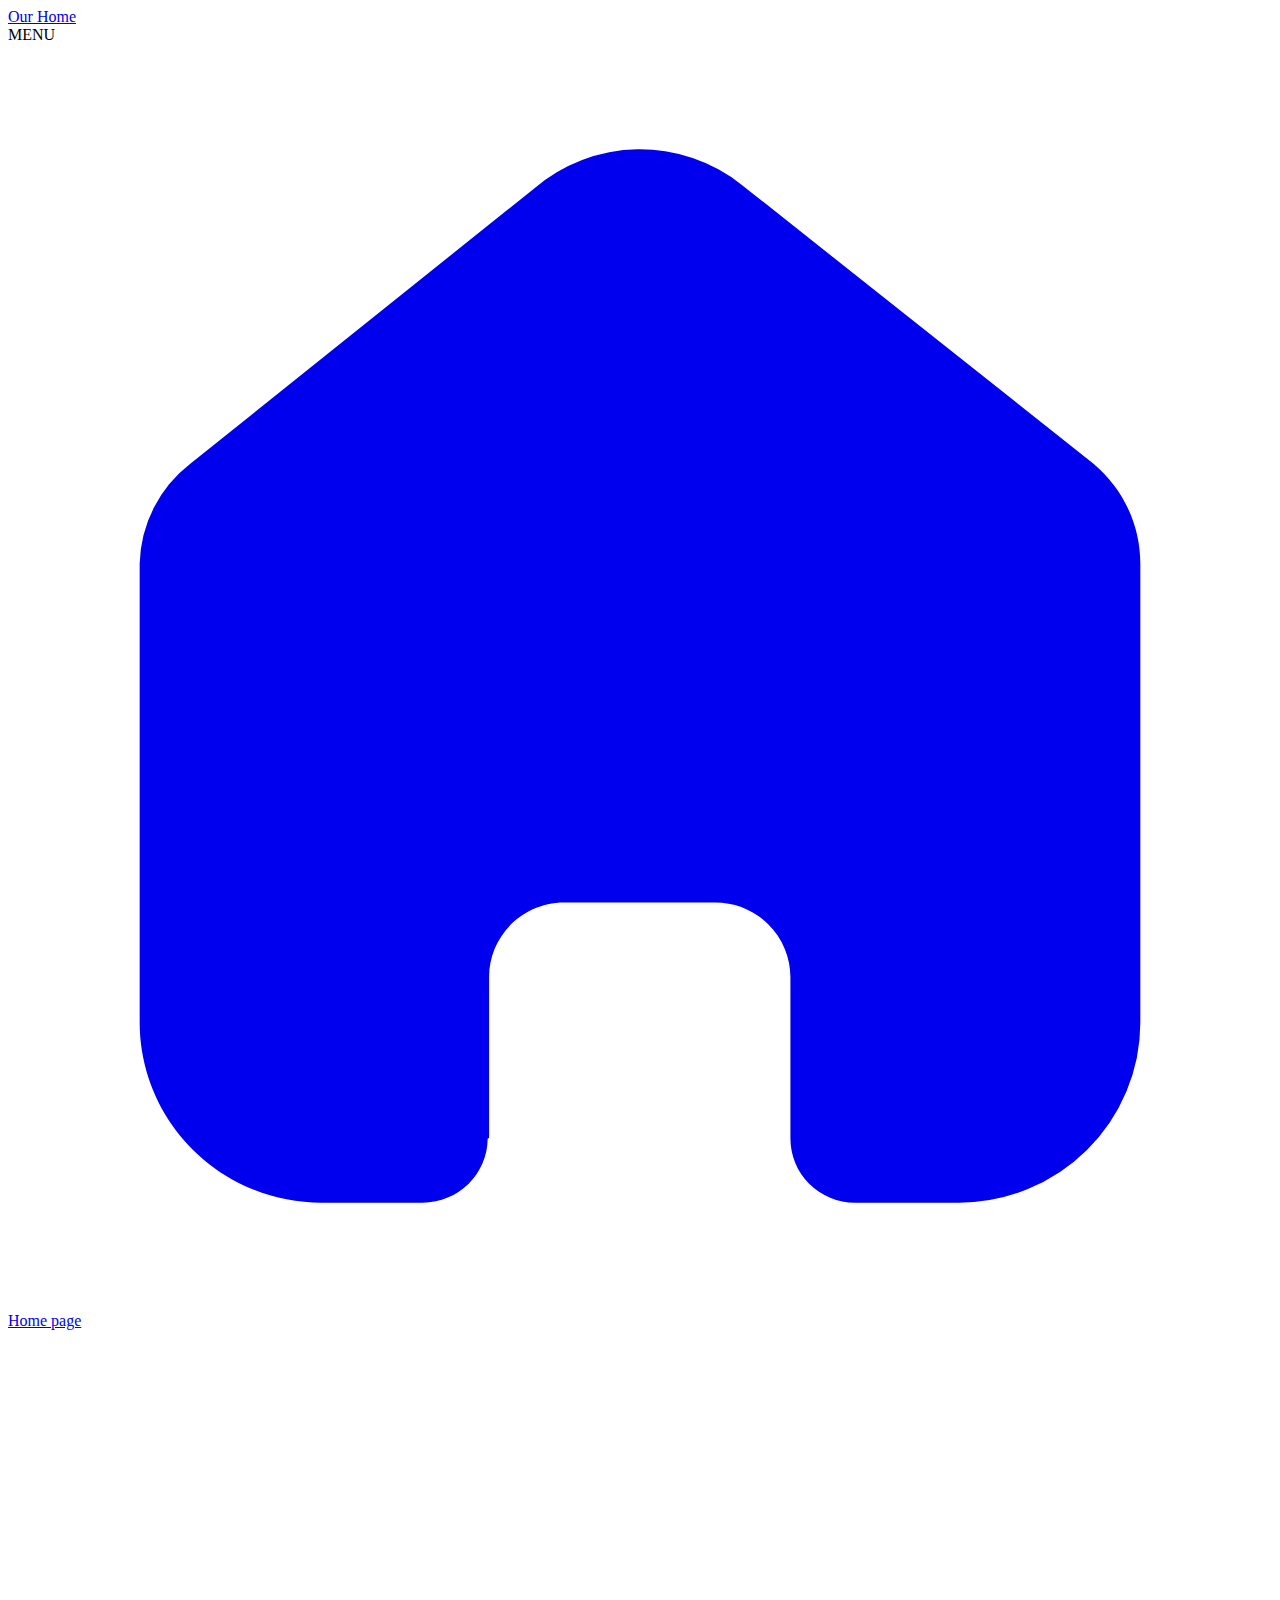
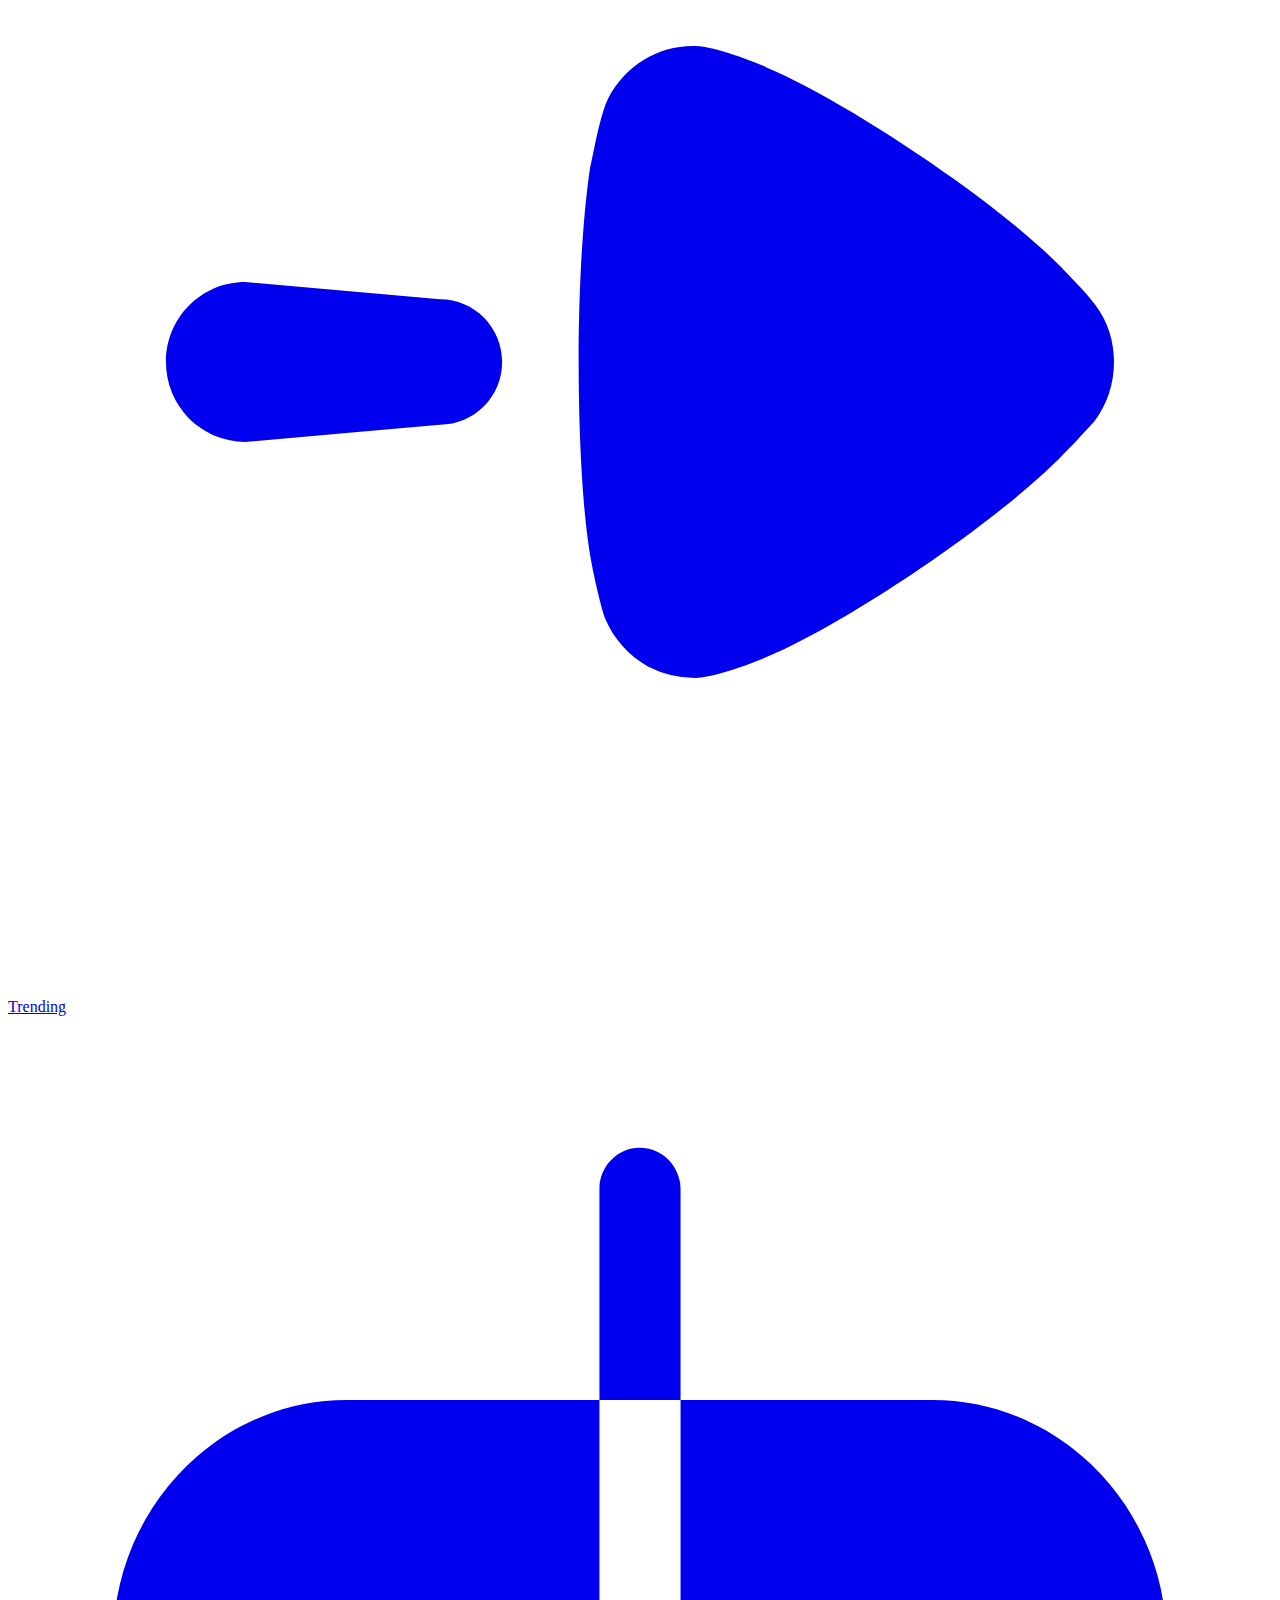
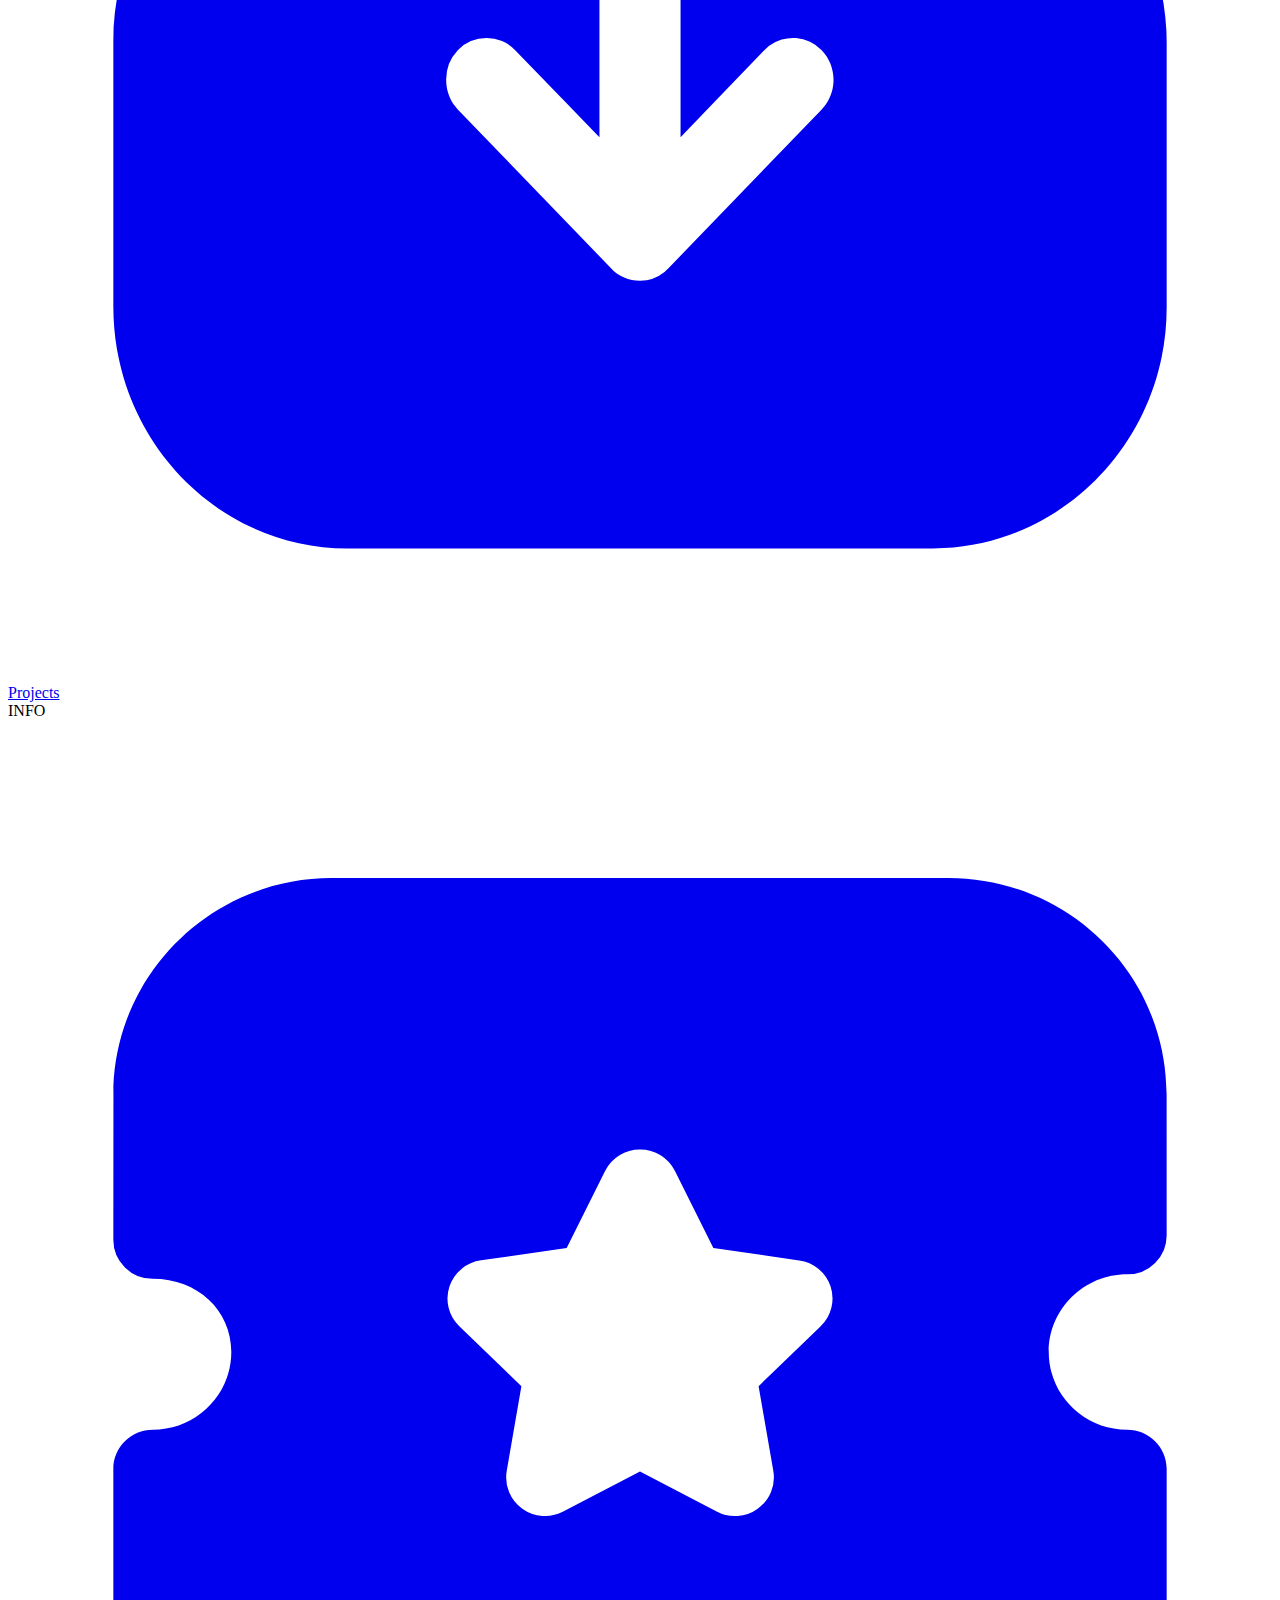
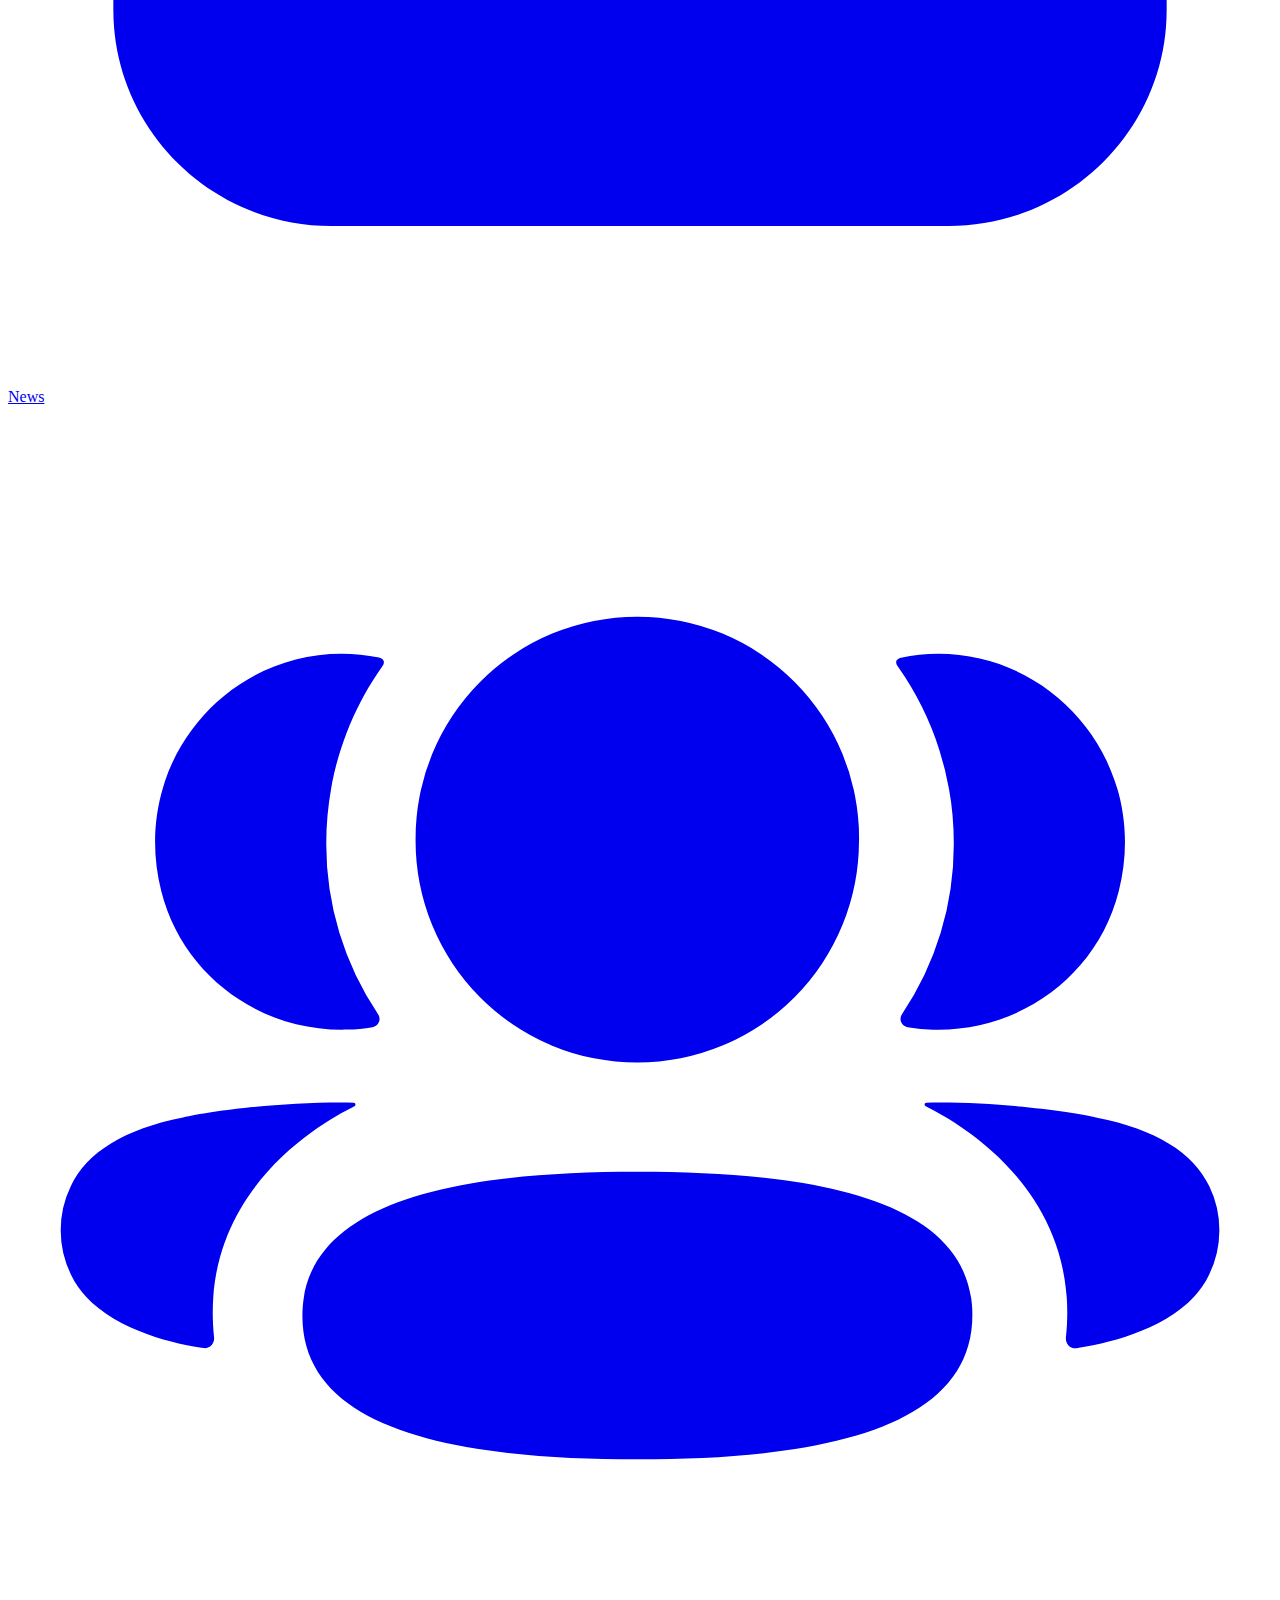
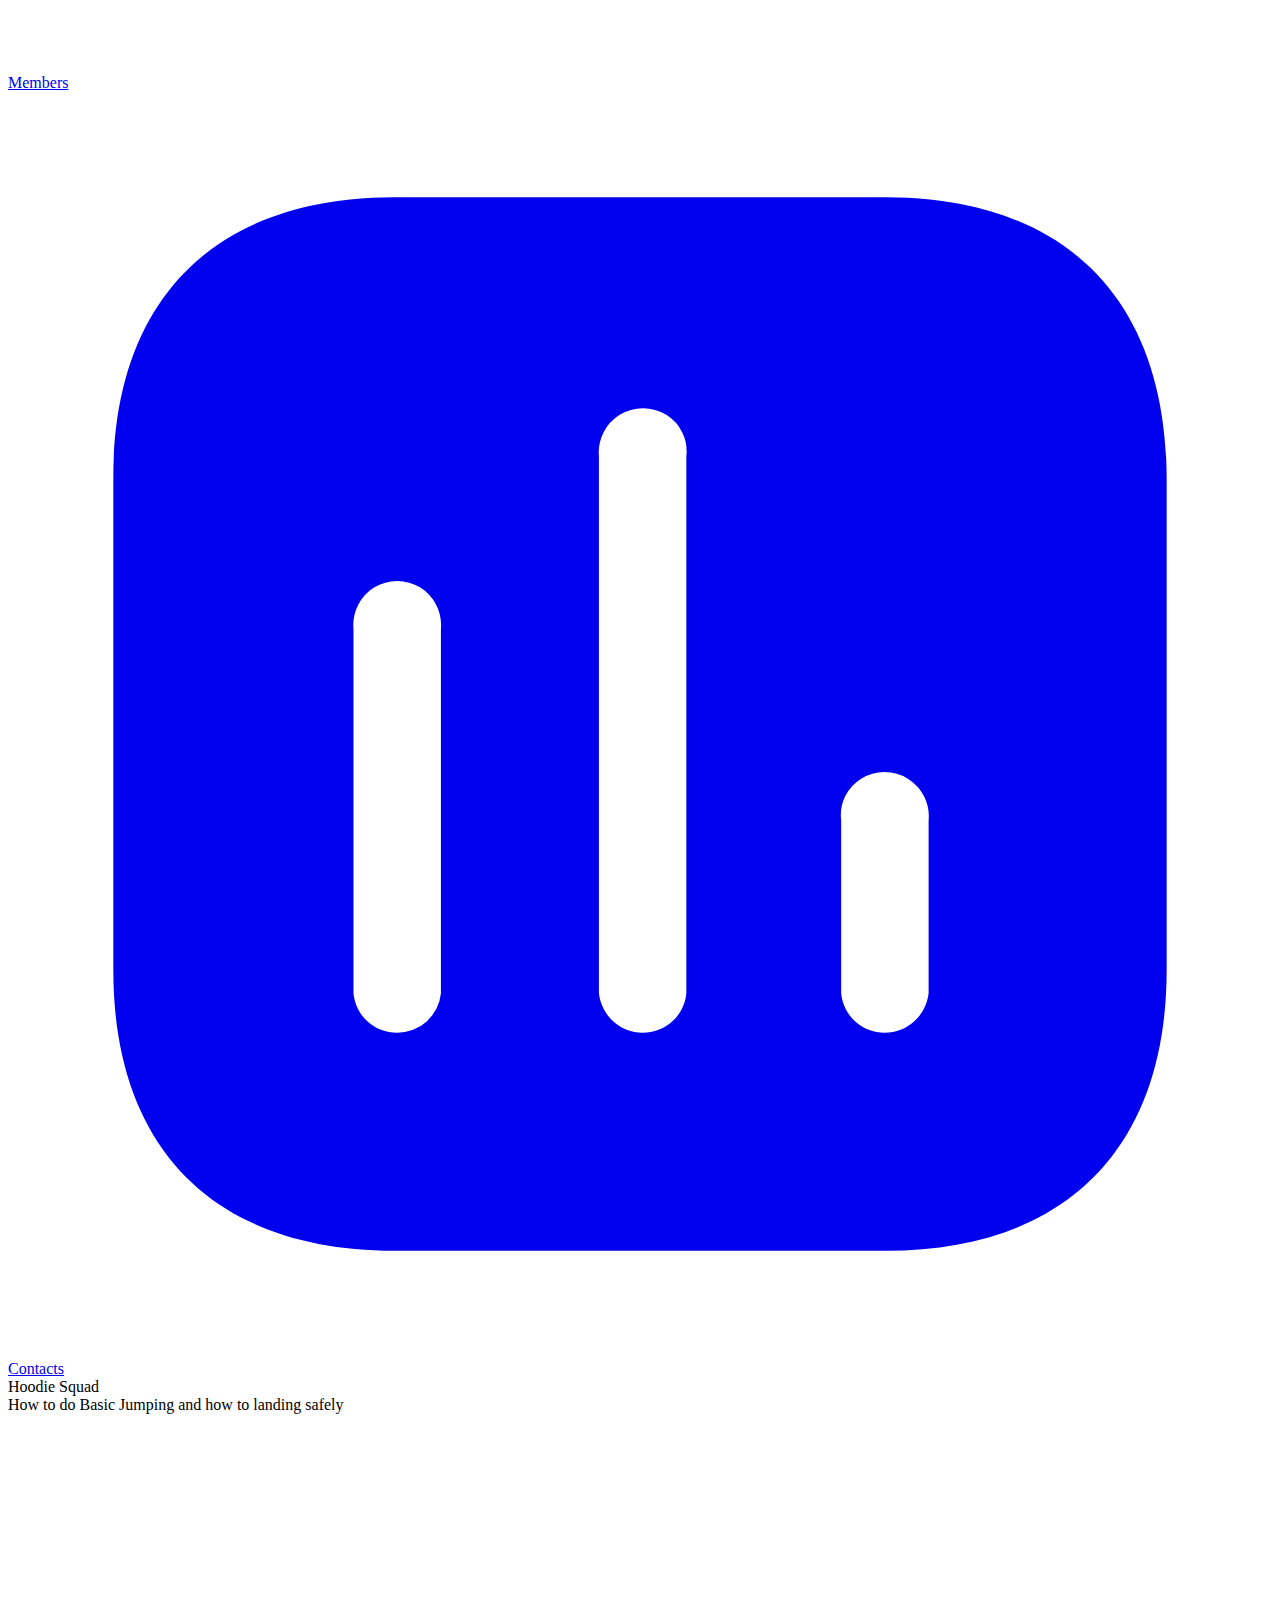
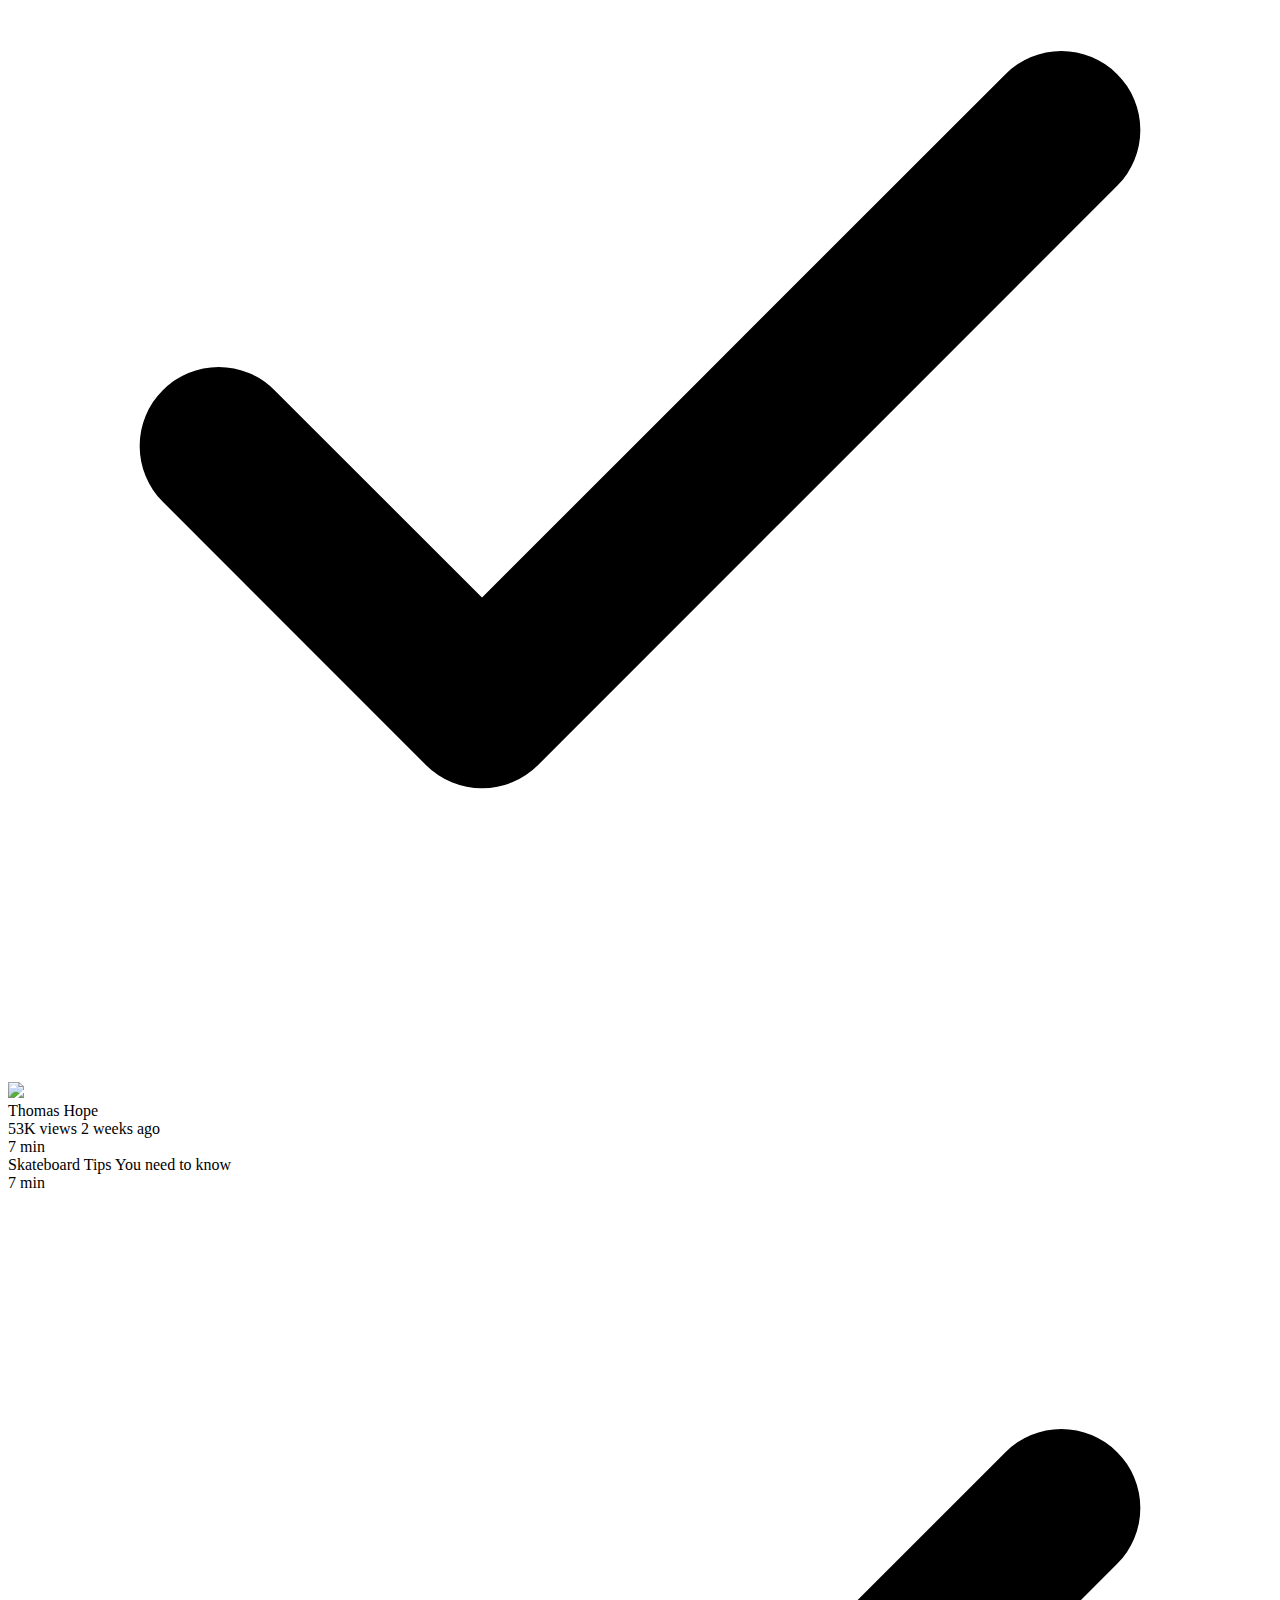
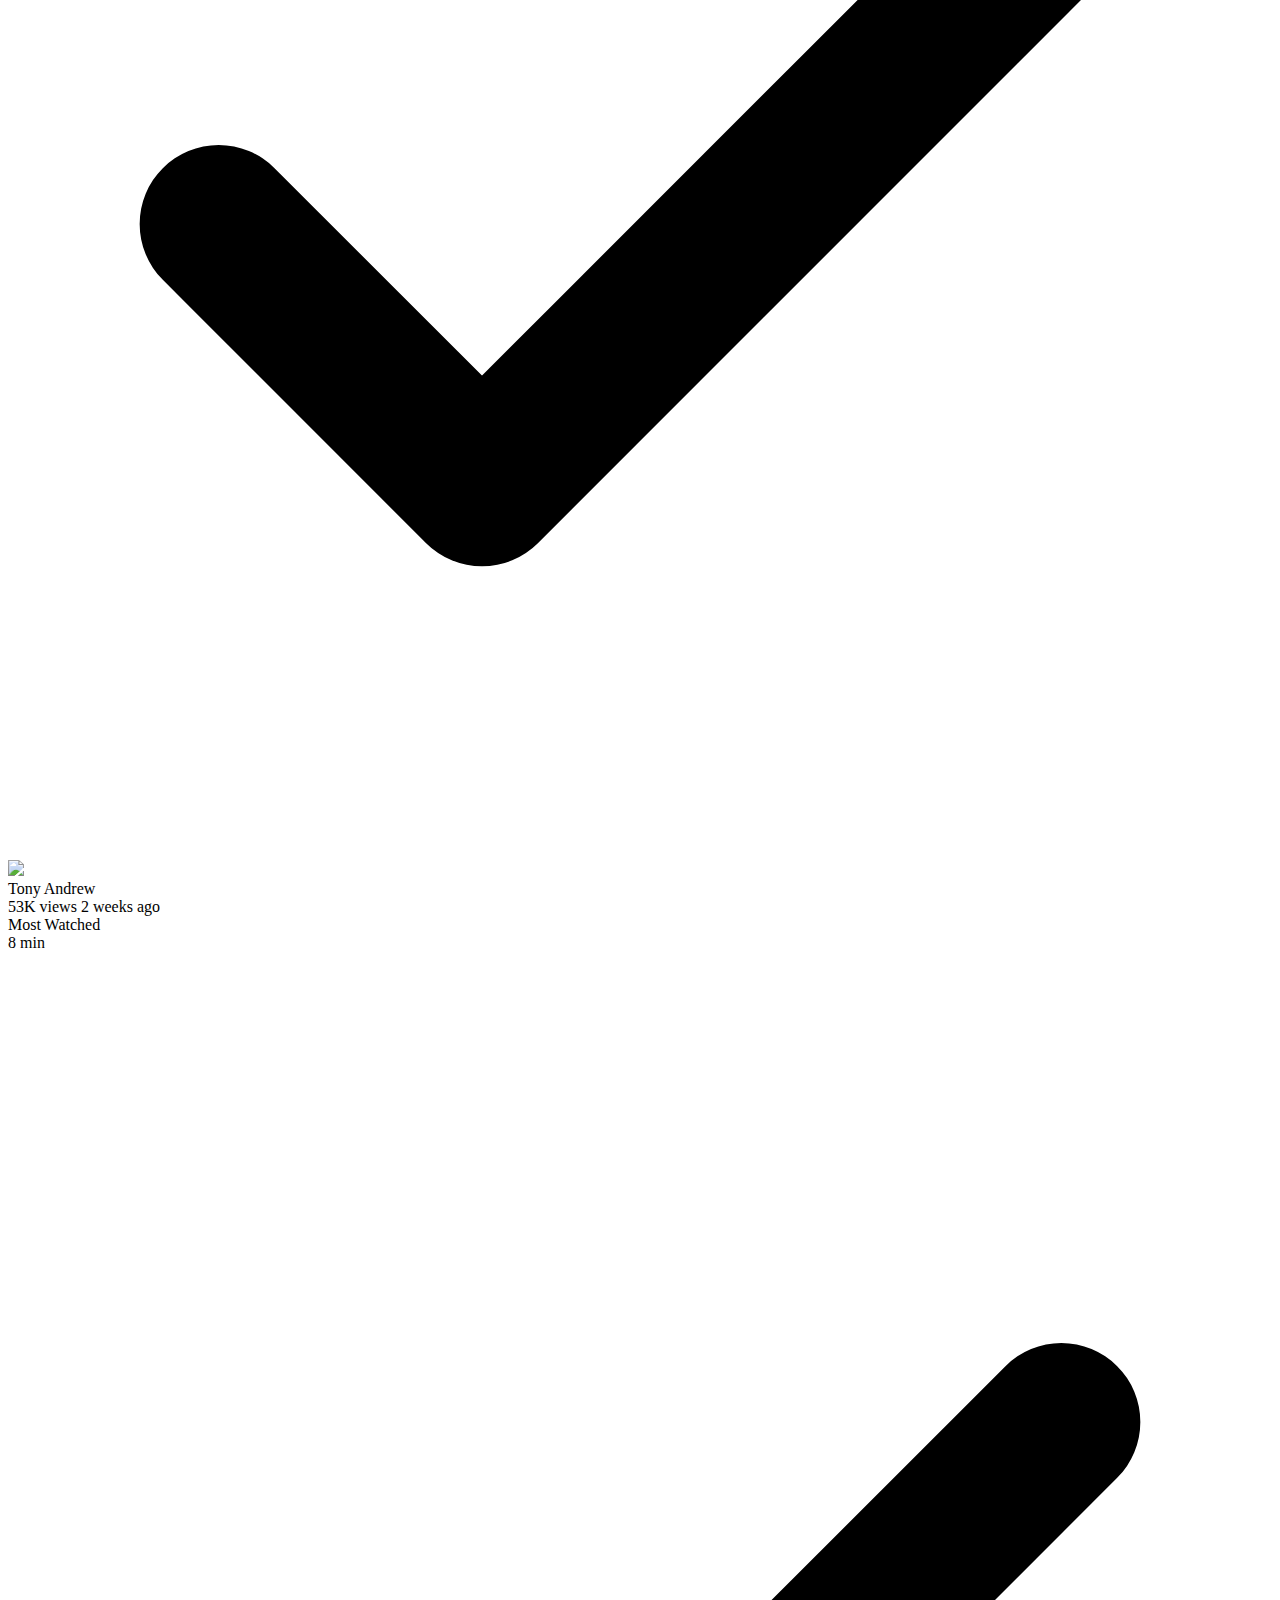
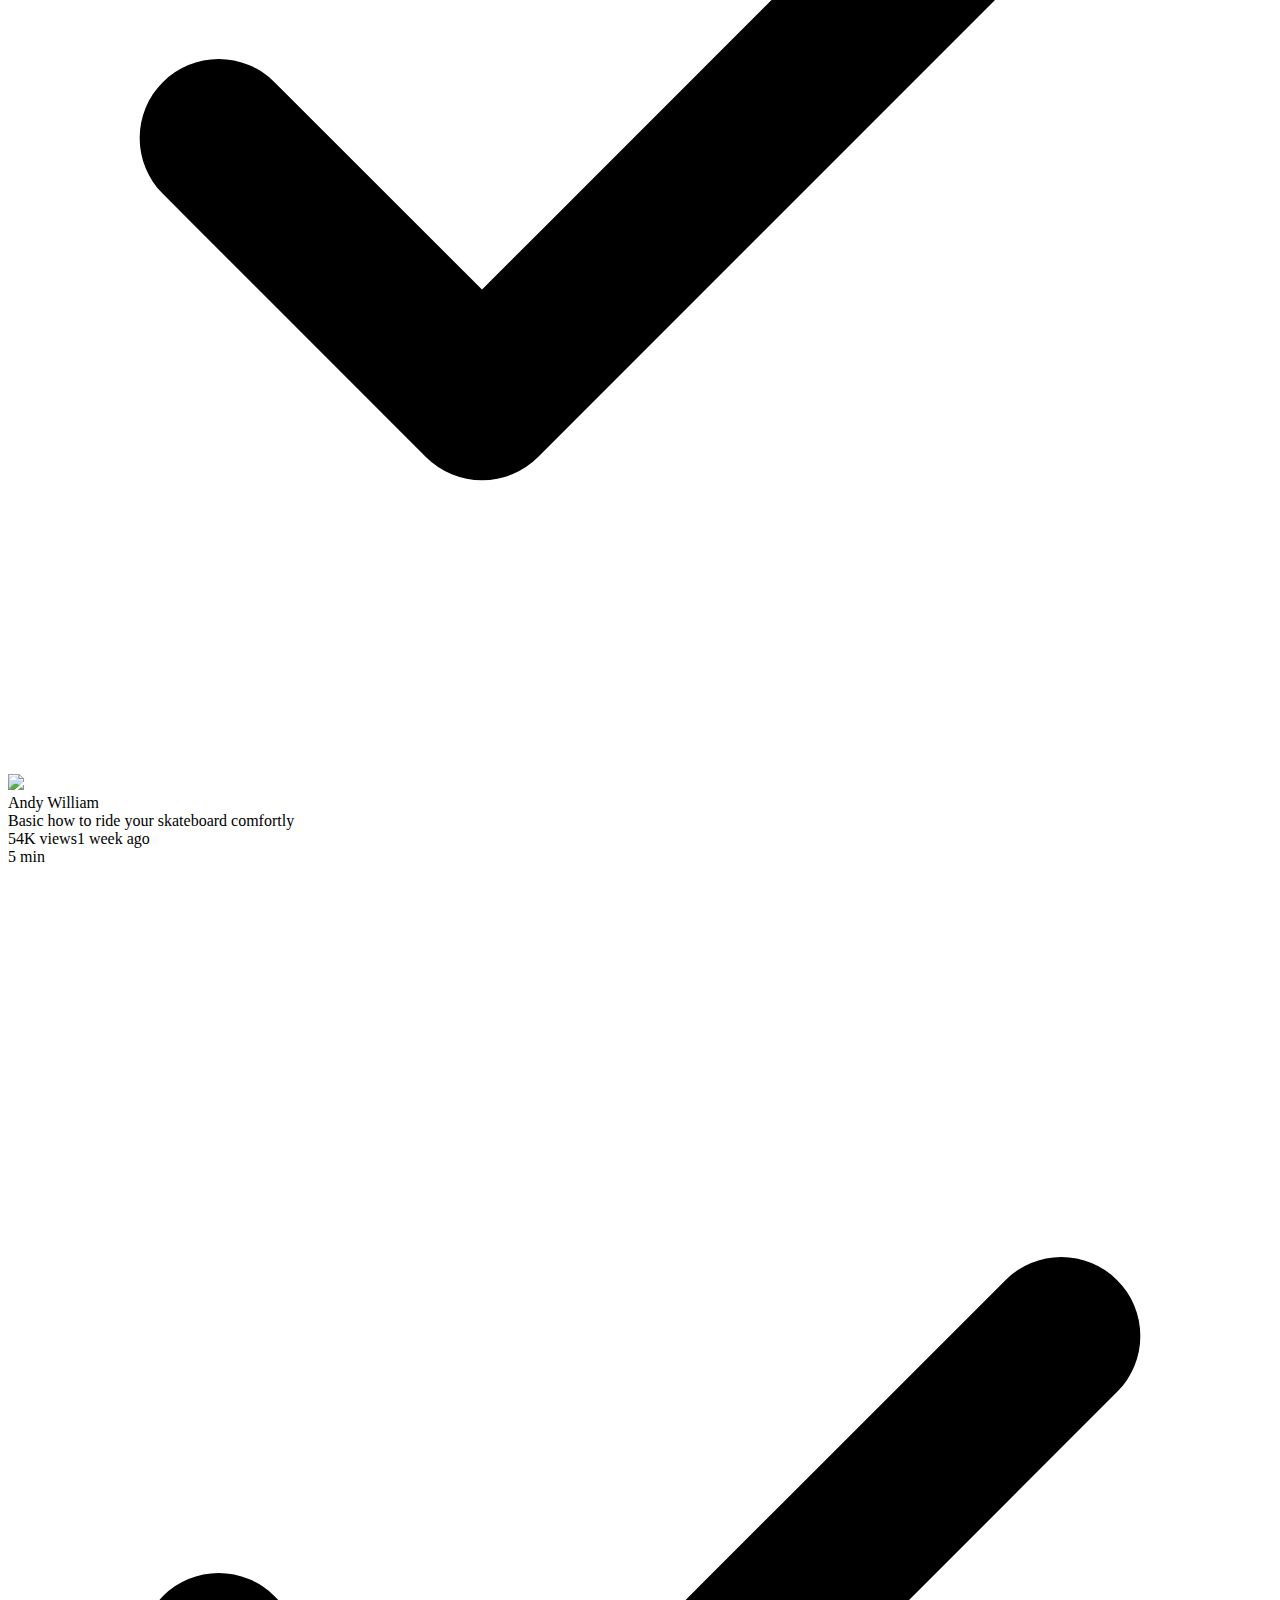
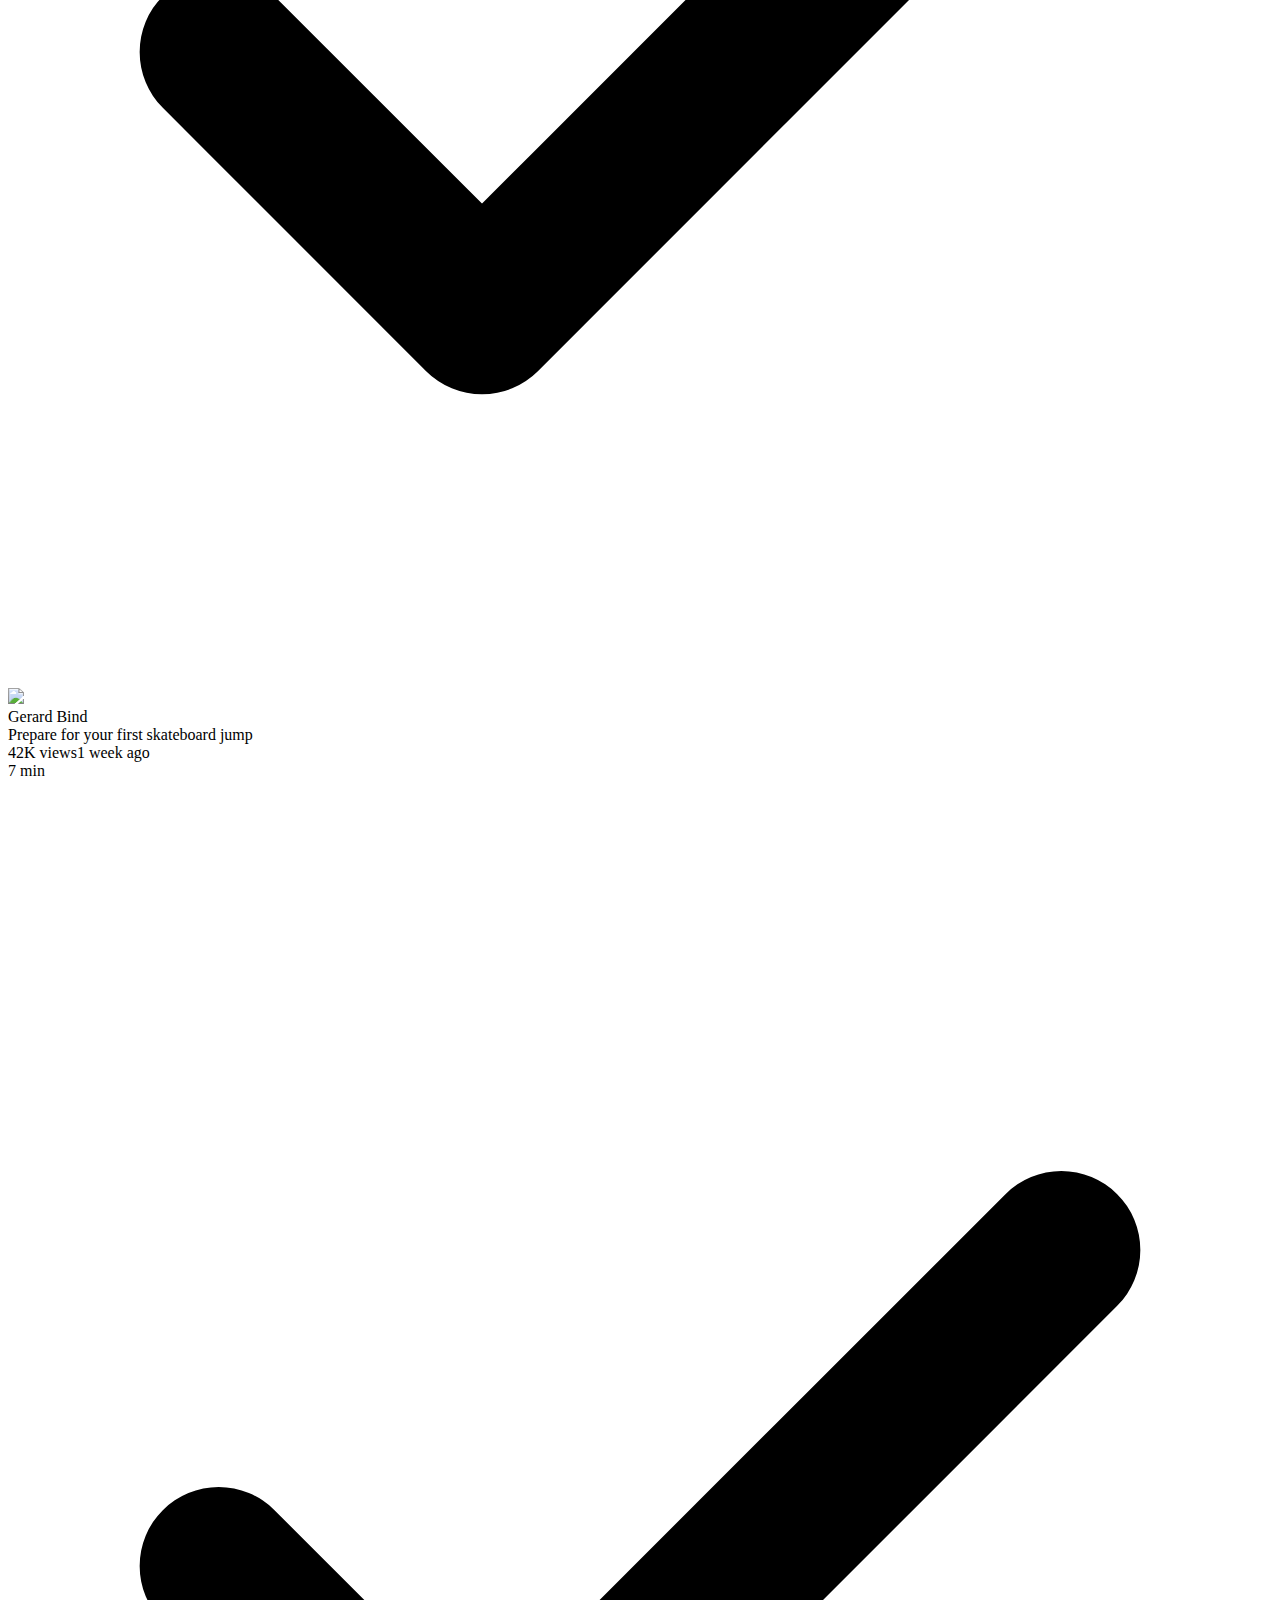
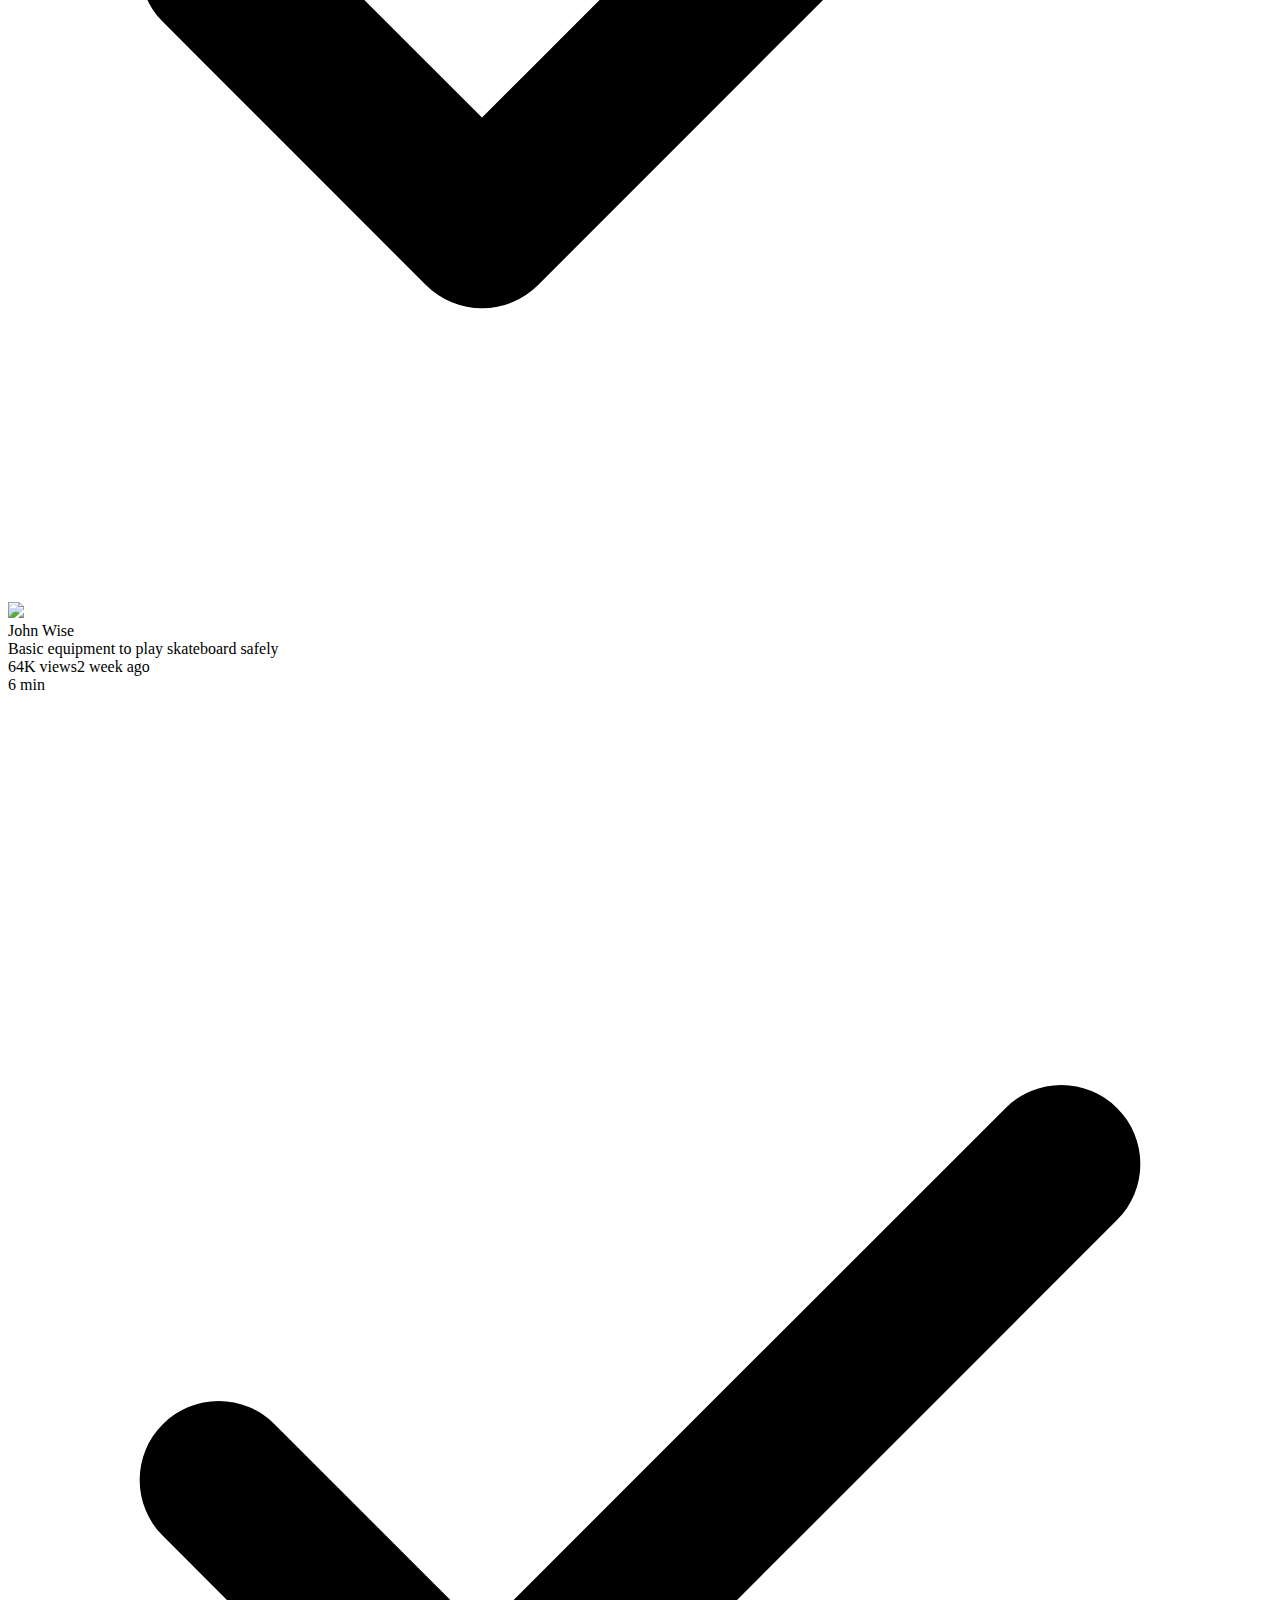
==== commit 36963b6e: "Delete background from main-blog" ====
--- a/src/main/resources/templates/index.html
+++ b/src/main/resources/templates/index.html
@@ -7,7 +7,6 @@
     <body>
         <div class="container">
             <div class="sidebar">
-                <span class="logo">S</span>
                 <a class="logo-expand" href="/">Our Home</a>
                 <div class="side-wrapper">
                     <div class="side-title">MENU</div>
@@ -59,24 +58,13 @@
             <div class="wrapper">
                 <div class="header">
                     <div class="search-bar">
-                        <input type="text" placeholder="Search">
                     </div>
                     <div class="user-settings">
-                        <img class="user-img" src="https://images.unsplash.com/photo-1587918842454-870dbd18261a?ixlib=rb-1.2.1&ixid=MXwxMjA3fDB8MHxwaG90by1wYWdlfHx8fGVufDB8fHw%3D&auto=format&fit=crop&w=943&q=80" alt="">
-                        <div class="user-name">Thomas</div>
-                        <svg viewBox="0 0 492 492" fill="currentColor">
-                            <path d="M484.13 124.99l-16.11-16.23a26.72 26.72 0 00-19.04-7.86c-7.2 0-13.96 2.79-19.03 7.86L246.1 292.6 62.06 108.55c-5.07-5.06-11.82-7.85-19.03-7.85s-13.97 2.79-19.04 7.85L7.87 124.68a26.94 26.94 0 000 38.06l219.14 219.93c5.06 5.06 11.81 8.63 19.08 8.63h.09c7.2 0 13.96-3.57 19.02-8.63l218.93-219.33A27.18 27.18 0 00492 144.1c0-7.2-2.8-14.06-7.87-19.12z"></path>
-                        </svg>
-                        <div class="notify">
-                            <div class="notification"></div>
-                            <svg viewBox="0 0 24 24" fill="currentColor">
-                                <path fill-rule="evenodd" clip-rule="evenodd" d="M18.707 8.796c0 1.256.332 1.997 1.063 2.85.553.628.73 1.435.73 2.31 0 .874-.287 1.704-.863 2.378a4.537 4.537 0 01-2.9 1.413c-1.571.134-3.143.247-4.736.247-1.595 0-3.166-.068-4.737-.247a4.532 4.532 0 01-2.9-1.413 3.616 3.616 0 01-.864-2.378c0-.875.178-1.682.73-2.31.754-.854 1.064-1.594 1.064-2.85V8.37c0-1.682.42-2.781 1.283-3.858C7.861 2.942 9.919 2 11.956 2h.09c2.08 0 4.204.987 5.466 2.625.82 1.054 1.195 2.108 1.195 3.745v.426zM9.074 20.061c0-.504.462-.734.89-.833.5-.106 3.545-.106 4.045 0 .428.099.89.33.89.833-.025.48-.306.904-.695 1.174a3.635 3.635 0 01-1.713.731 3.795 3.795 0 01-1.008 0 3.618 3.618 0 01-1.714-.732c-.39-.269-.67-.694-.695-1.173z" />
-                            </svg>
-                        </div>
+
                     </div>
                 </div>
                 <div class="main-container">
-                    <div class="main-header anim" style="--delay: 0s">Discover</div>
+                    <div class="main-header anim" style="--delay: 0s">Hoodie Squad</div>
                     <div class="main-blogs">
                         <div class="main-blog anim" style="--delay: .1s">
                             <div class="main-blog__title">How to do Basic Jumping and how to landing safely</div>
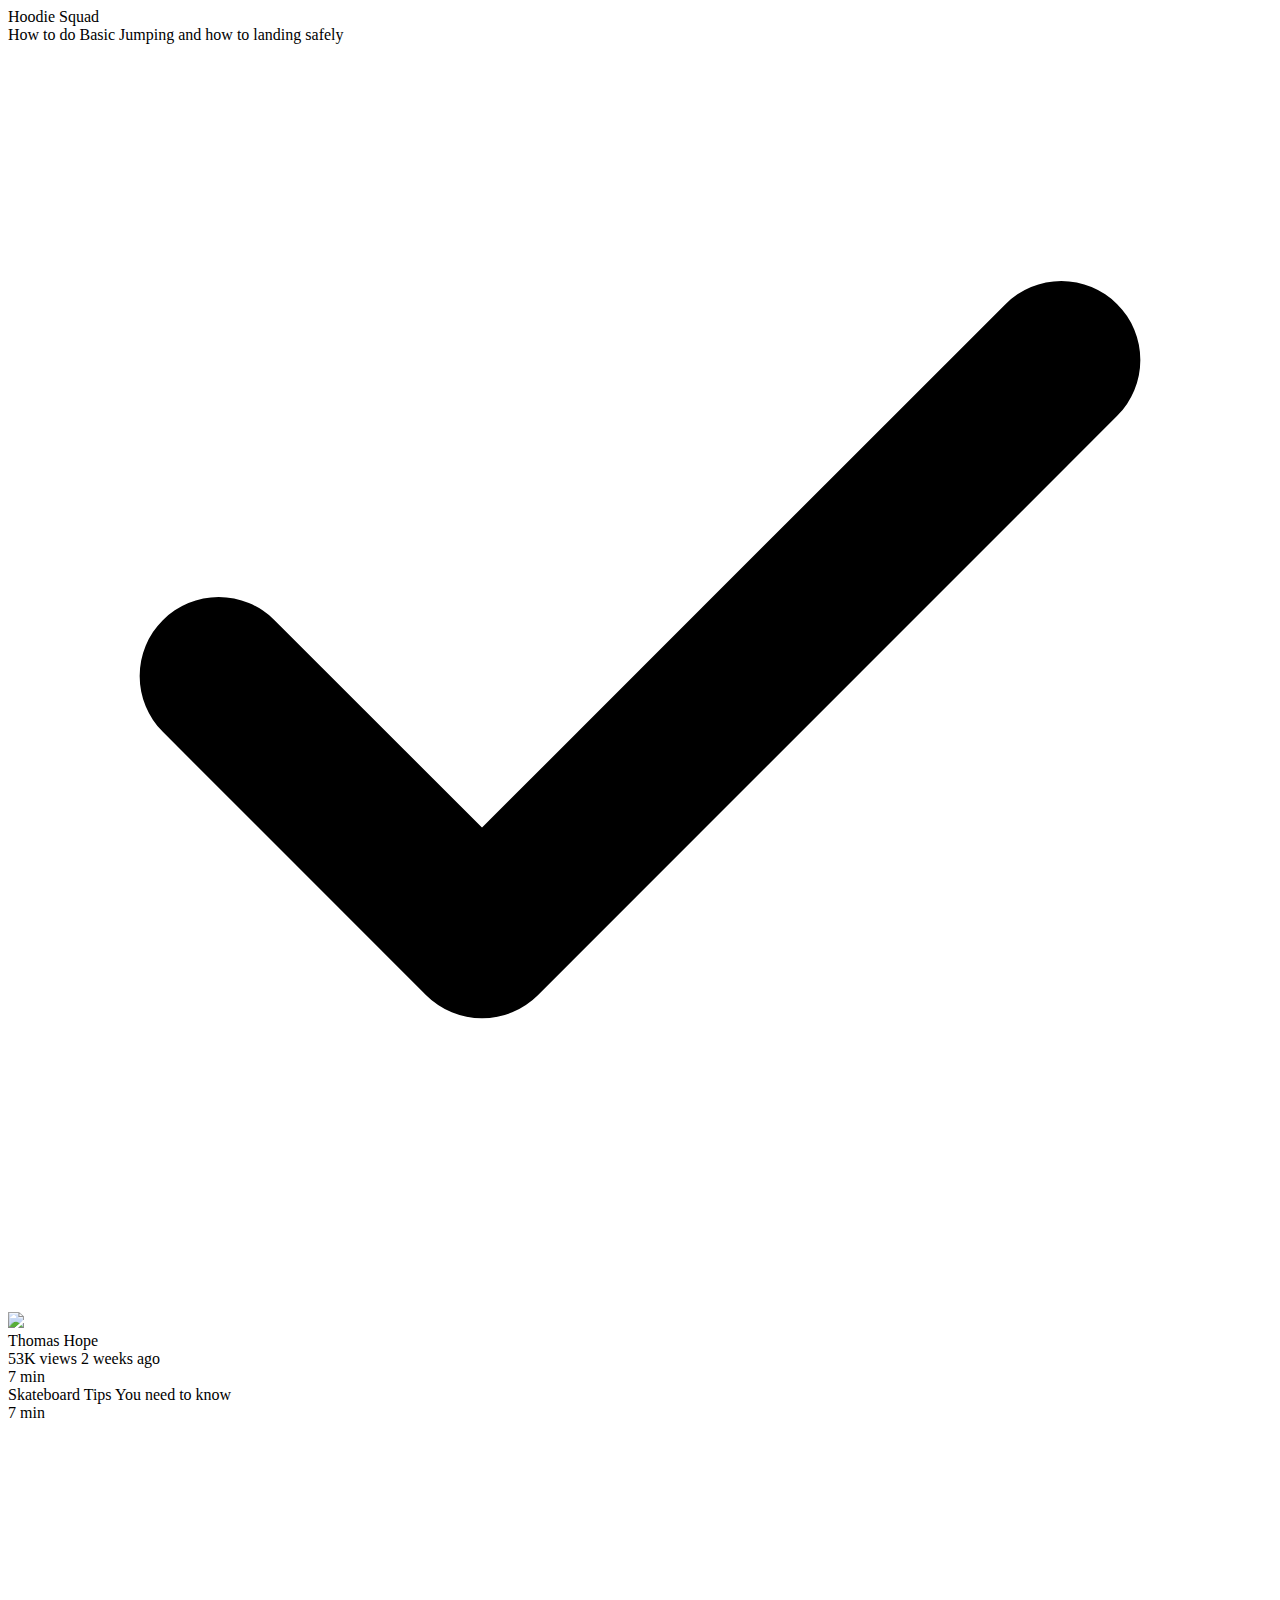
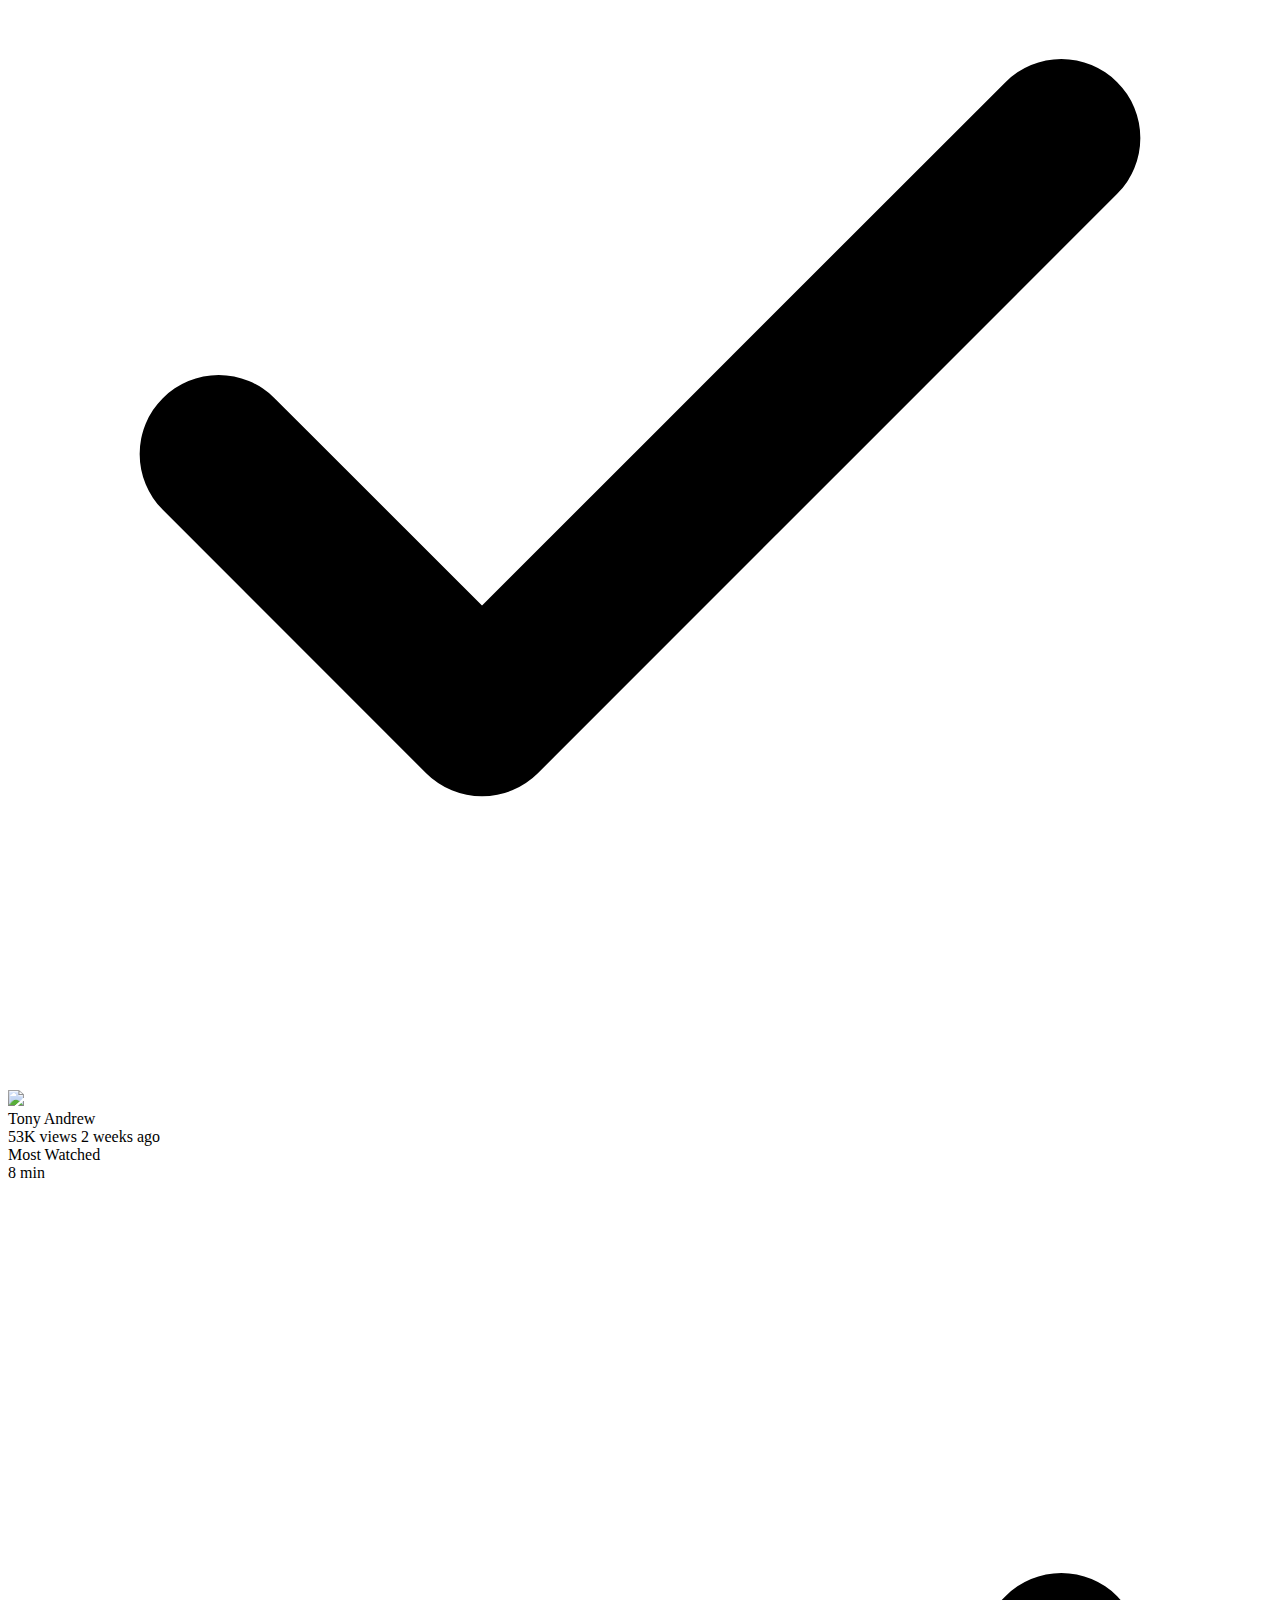
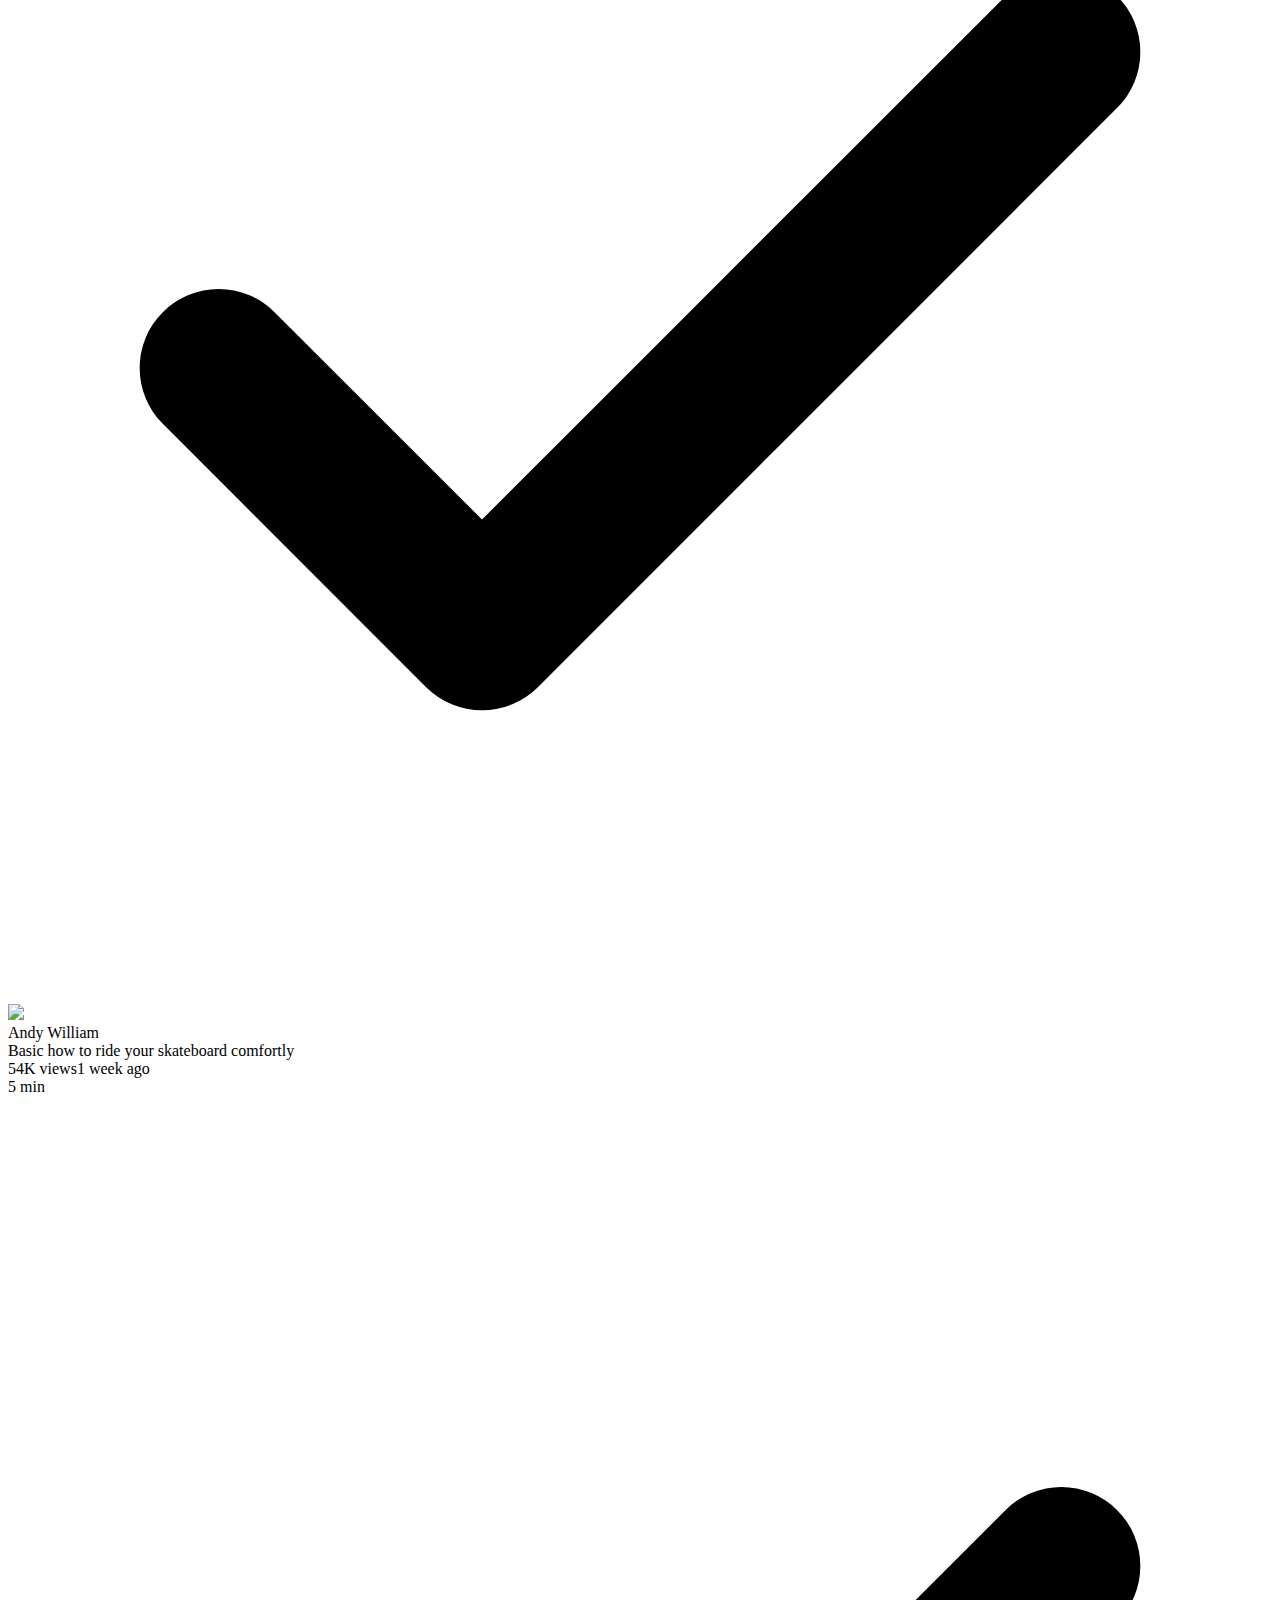
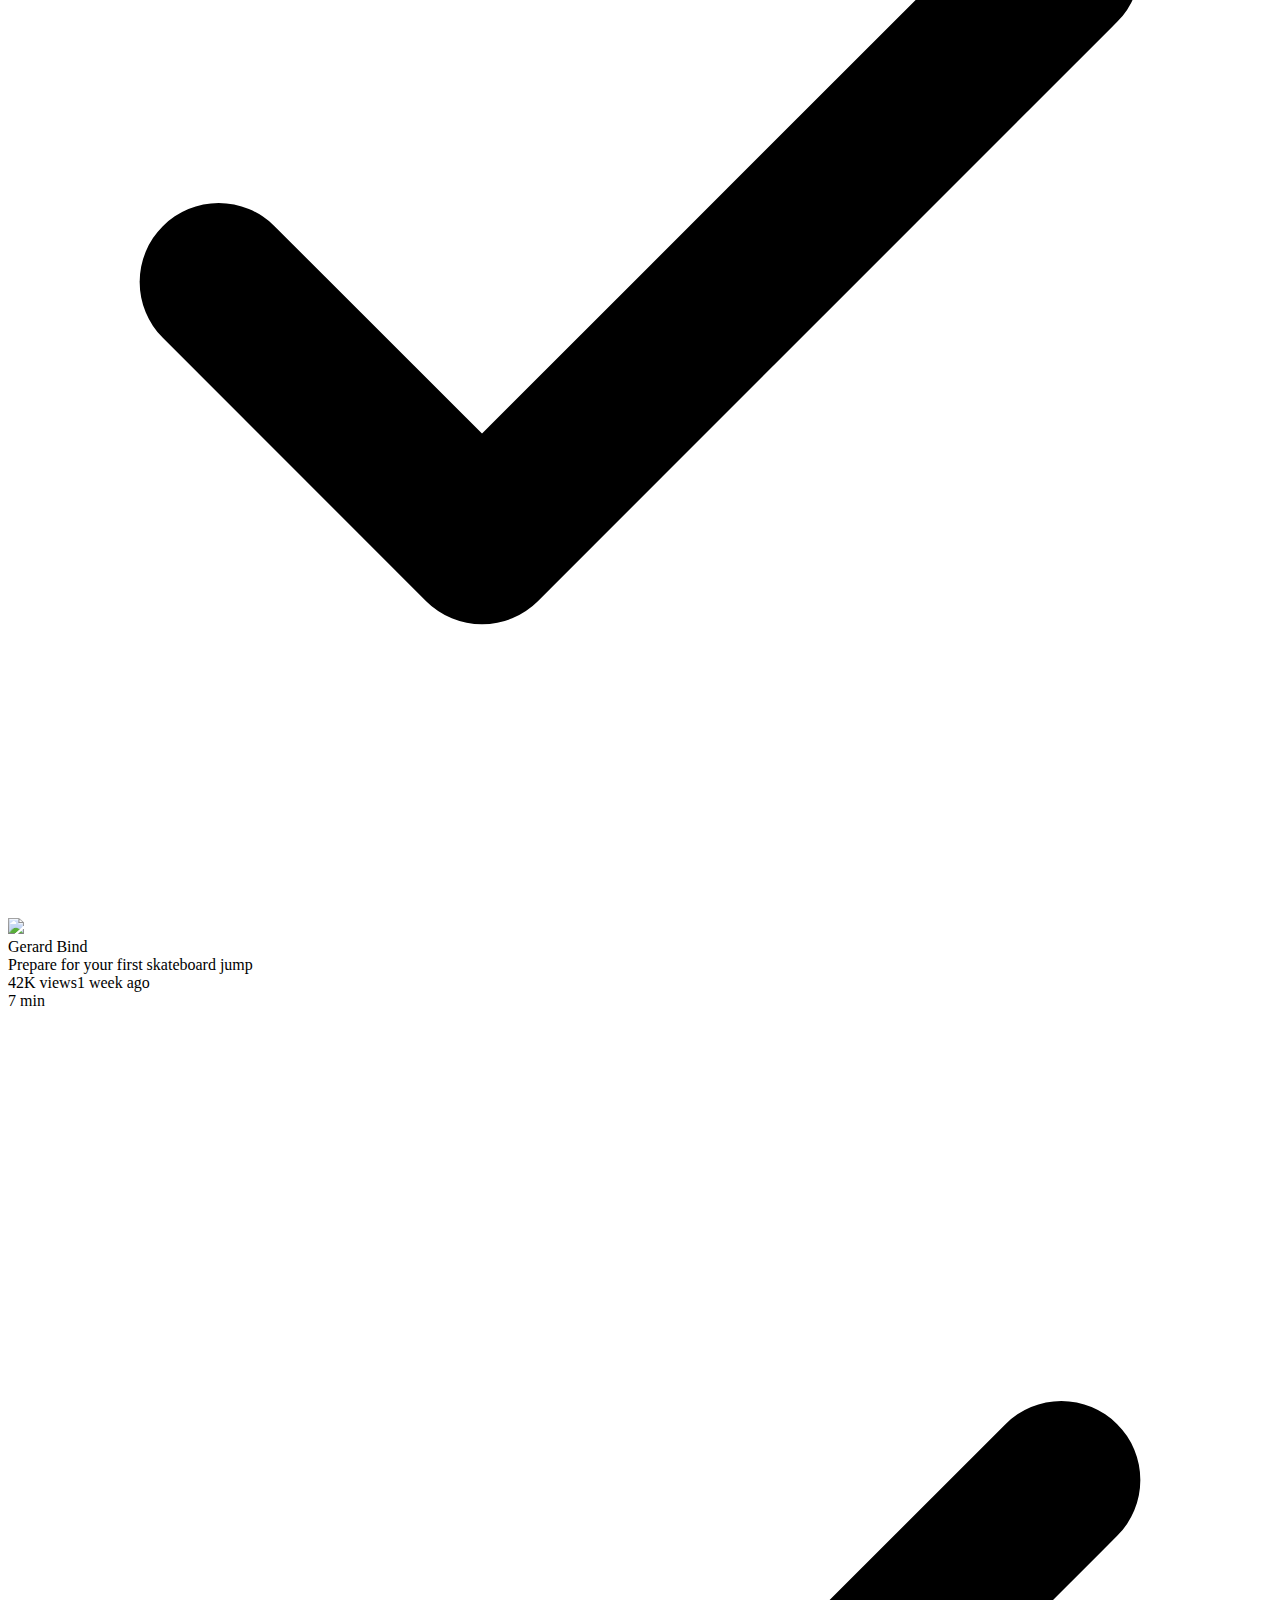
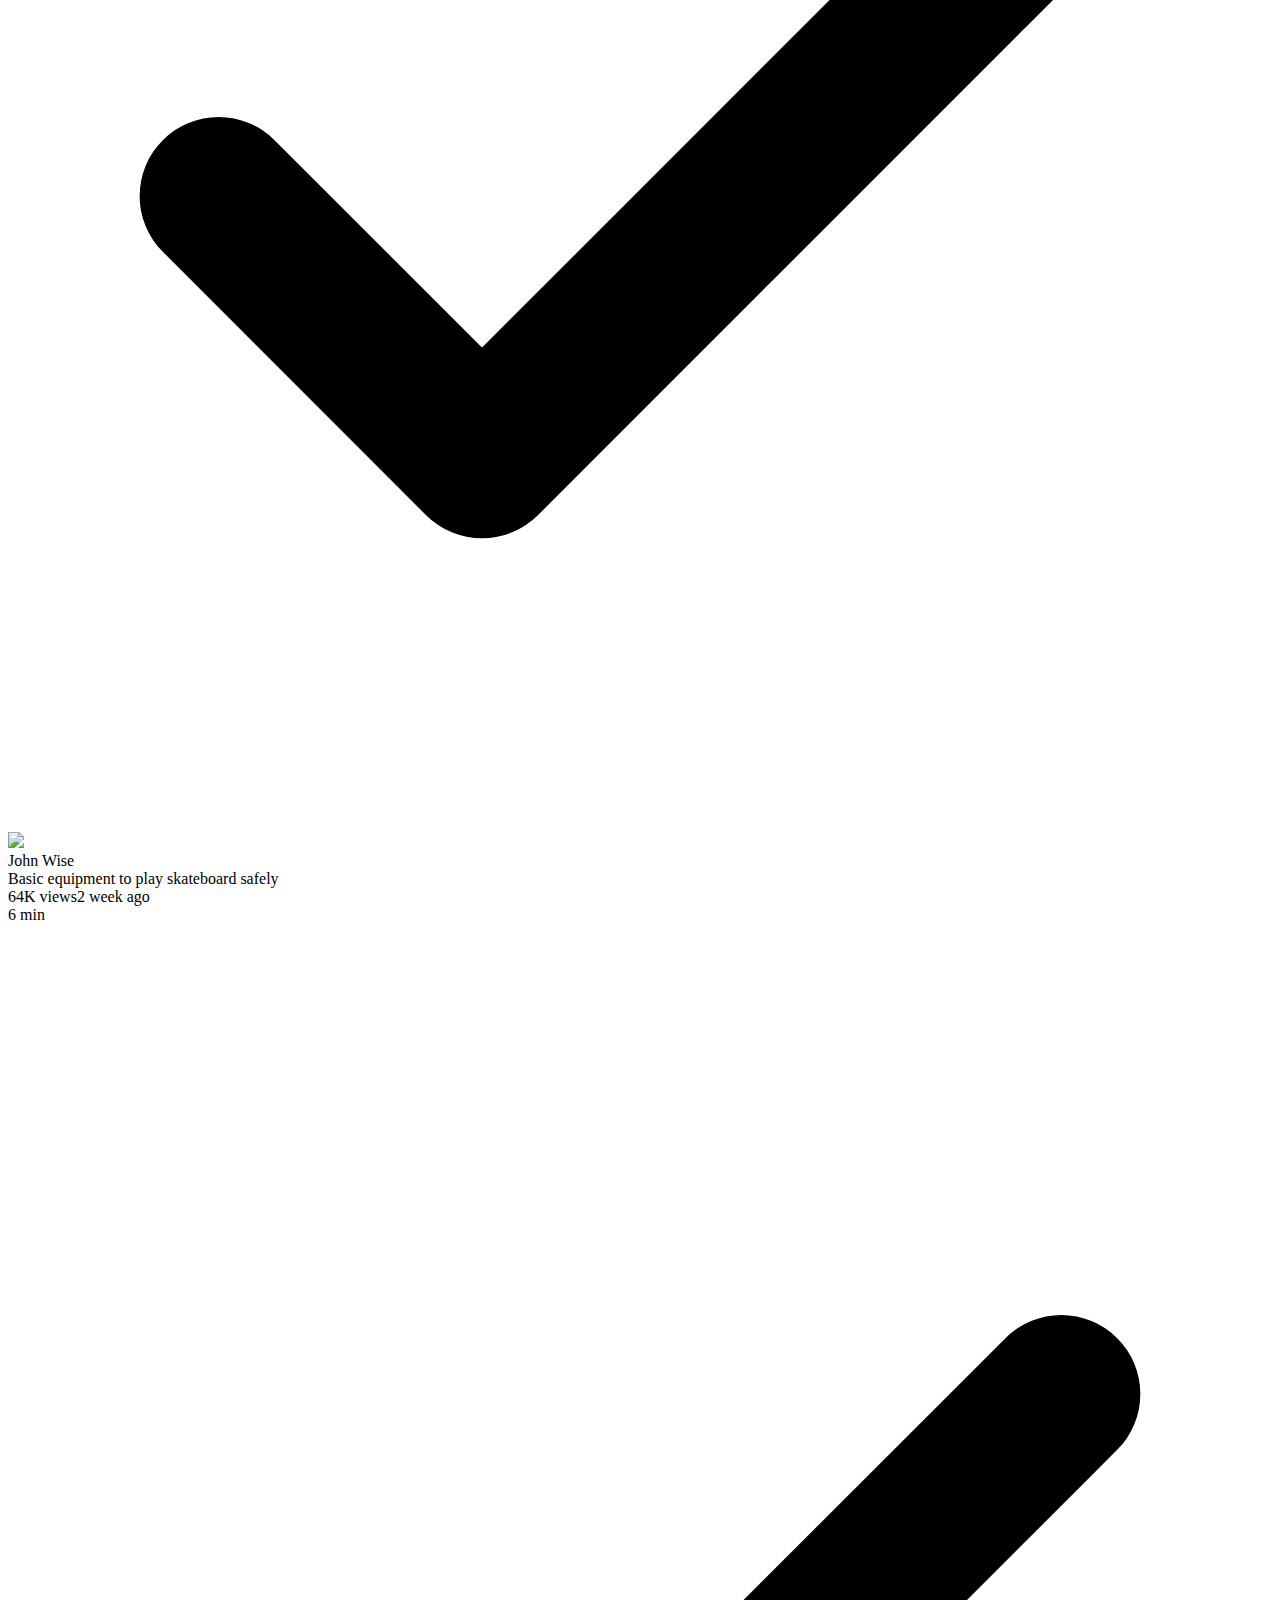
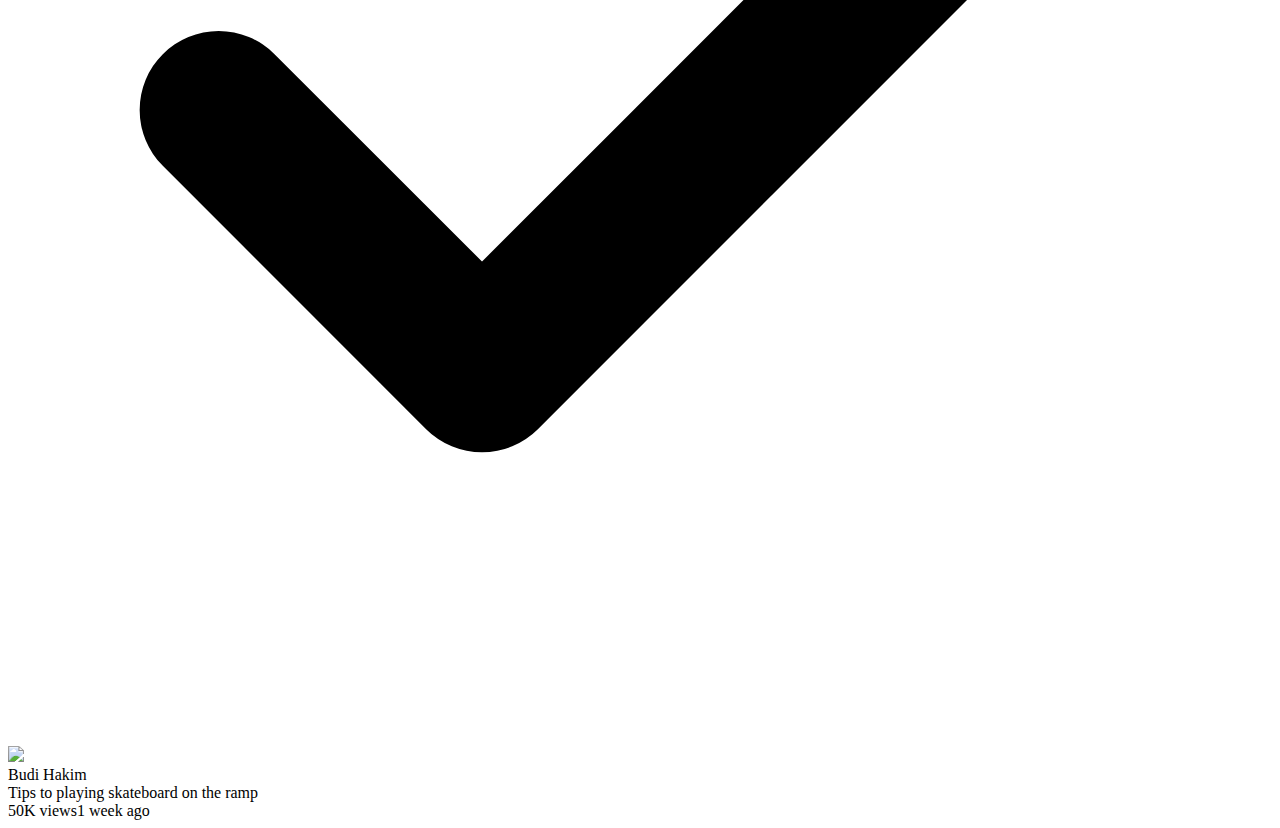
==== commit f7b63fb7: "Some changes" ====
--- a/src/main/resources/templates/index.html
+++ b/src/main/resources/templates/index.html
@@ -5,322 +5,115 @@
         <title>Our home</title>
     </head>
     <body>
-        <div class="container">
-            <div class="sidebar">
-                <a class="logo-expand" href="/">Our Home</a>
-                <div class="side-wrapper">
-                    <div class="side-title">MENU</div>
-                    <div class="side-menu">
-                        <a class="sidebar-link discover is-active" href="/">
-                            <svg viewBox="0 0 24 24" fill="currentColor">
-                                <path d="M9.135 20.773v-3.057c0-.78.637-1.414 1.423-1.414h2.875c.377 0 .74.15 1.006.414.267.265.417.625.417 1v3.057c-.002.325.126.637.356.867.23.23.544.36.87.36h1.962a3.46 3.46 0 002.443-1 3.41 3.41 0 001.013-2.422V9.867c0-.735-.328-1.431-.895-1.902l-6.671-5.29a3.097 3.097 0 00-3.949.072L3.467 7.965A2.474 2.474 0 002.5 9.867v8.702C2.5 20.464 4.047 22 5.956 22h1.916c.68 0 1.231-.544 1.236-1.218l.027-.009z" />
-                            </svg>
-                            Home page
-                        </a>
-                        <a class="sidebar-link trending" href="#">
-                            <svg viewBox="0 0 24 24" fill="currentColor">
-                                <path fill-rule="evenodd" clip-rule="evenodd" d="M10.835 12.007l.002.354c.012 1.404.096 2.657.242 3.451 0 .015.16.802.261 1.064.16.38.447.701.809.905a2 2 0 00.91.219c.249-.012.66-.137.954-.242l.244-.094c1.617-.642 4.707-2.74 5.891-4.024l.087-.09.39-.42c.245-.322.375-.715.375-1.138 0-.379-.116-.758-.347-1.064-.07-.099-.18-.226-.28-.334l-.379-.397c-1.305-1.321-4.129-3.175-5.593-3.79 0-.013-.91-.393-1.343-.407h-.057c-.665 0-1.286.379-1.603.991-.087.168-.17.496-.233.784l-.114.544c-.13.874-.216 2.216-.216 3.688zm-6.332-1.525C3.673 10.482 3 11.162 3 12a1.51 1.51 0 001.503 1.518l3.7-.328c.65 0 1.179-.532 1.179-1.19 0-.658-.528-1.191-1.18-1.191l-3.699-.327z" />
-                            </svg>
-                            Trending
-                        </a>
-                        <a class="sidebar-link" href="#">
-                            <svg viewBox="0 0 24 24" fill="currentColor">
-                                <path d="M11.23 7.29V3.283c0-.427.34-.782.77-.782.385 0 .711.298.763.677l.007.104v4.01h4.78c2.38 0 4.335 1.949 4.445 4.38l.005.215v5.04c0 2.447-1.887 4.456-4.232 4.569l-.208.005H6.44c-2.38 0-4.326-1.94-4.435-4.379L2 16.905v-5.03c0-2.447 1.878-4.466 4.222-4.58l.208-.004h4.8v6.402l-1.6-1.652a.755.755 0 00-1.09 0 .81.81 0 00-.22.568c0 .157.045.32.14.459l.08.099 2.91 3.015c.14.155.34.237.55.237a.735.735 0 00.465-.166l.075-.071 2.91-3.015c.3-.31.3-.816 0-1.126a.755.755 0 00-1.004-.077l-.086.077-1.59 1.652V7.291h-1.54z" />
-                            </svg>
-                            Projects
-                        </a>
+        <div class="wrapper">
+            <div class="header">
+                <div class="user-settings"></div>
+            </div>
+            <div class="main-container">
+                <div class="main-header anim" style="--delay: 0s">Hoodie Squad</div>
+                <div class="main-blogs">
+                    <div class="main-blog anim" style="--delay: .1s">
+                        <div class="main-blog__title">How to do Basic Jumping and how to landing safely</div>
+                        <div class="main-blog__author">
+                            <div class="author-img__wrapper">
+                                <svg viewBox="0 0 24 24" fill="none" stroke="currentColor" stroke-width="3" stroke-linecap="round" stroke-linejoin="round" class="feather feather-check">
+                                    <path d="M20 6L9 17l-5-5" />
+                                </svg>
+                                <img class="author-img" src="https://images.unsplash.com/photo-1560941001-d4b52ad00ecc?ixid=MXwxMjA3fDB8MHxwaG90by1wYWdlfHx8fGVufDB8fHw%3D&ixlib=rb-1.2.1&auto=format&fit=crop&w=1650&q=80" />
+                            </div>
+                            <div class="author-detail">
+                                <div class="author-name">Thomas Hope</div>
+                                <div class="author-info">53K views <span class="seperate"></span>2 weeks ago</div>
+                            </div>
+                        </div>
+                        <div class="main-blog__time">7 min</div>
                     </div>
-                </div>
-                <div class="side-wrapper">
-                    <div class="side-title">INFO</div>
-                    <div class="side-menu">
-                        <a class="sidebar-link" href="#">
-                            <svg viewBox="0 0 24 24" fill="currentColor">
-                                <path fill-rule="evenodd" clip-rule="evenodd" d="M19.761 12.001c0 .814.668 1.475 1.489 1.475.414 0 .75.333.75.743v2.677C22 19.159 20.142 21 17.858 21H6.143C3.859 21 2 19.159 2 16.896v-2.677c0-.41.336-.743.75-.743.822 0 1.49-.662 1.49-1.475 0-.793-.641-1.39-1.49-1.39a.752.752 0 01-.53-.217.74.74 0 01-.22-.525l.002-2.764C2.002 4.842 3.86 3 6.144 3h11.712c2.284 0 4.143 1.842 4.143 4.105L22 9.782a.741.741 0 01-.219.526.753.753 0 01-.531.218c-.821 0-1.489.662-1.489 1.475zm-5.509.647l1.179-1.137a.73.73 0 00-.409-1.25l-1.629-.236-.729-1.462a.737.737 0 00-.662-.41H12a.74.74 0 00-.663.409l-.729 1.463-1.626.235a.735.735 0 00-.6.498.724.724 0 00.187.753l1.179 1.137-.278 1.608a.727.727 0 00.295.719.742.742 0 00.777.054L12 14.27l1.455.757a.733.733 0 00.78-.053.723.723 0 00.296-.718l-.279-1.608z" />
-                            </svg>
-                            News
-                        </a>
-                        <a class="sidebar-link" href="#">
-                            <svg viewBox="0 0 24 24" fill="currentColor">
-                                <path fill-rule="evenodd" clip-rule="evenodd" d="M16.158 8.233a4.207 4.207 0 01-4.209 4.234 4.207 4.207 0 01-4.21-4.234A4.206 4.206 0 0111.95 4a4.206 4.206 0 014.21 4.233zM11.95 20c-3.431 0-6.36-.544-6.36-2.72 0-2.177 2.91-2.74 6.36-2.74 3.431 0 6.361.544 6.361 2.72S15.399 20 11.949 20zm6.008-11.69a5.765 5.765 0 01-.984 3.24.158.158 0 00.107.245 3.4 3.4 0 00.483.046c1.643.044 3.118-1.02 3.525-2.621.604-2.379-1.168-4.514-3.425-4.514-.245 0-.48.026-.708.073-.031.007-.064.021-.082.05-.022.034-.006.08.016.11a5.807 5.807 0 011.068 3.37zm2.721 5.203c1.104.217 1.83.66 2.131 1.304a1.923 1.923 0 010 1.67c-.46.998-1.944 1.319-2.52 1.402-.12.018-.215-.086-.203-.206.295-2.767-2.048-4.08-2.654-4.381-.026-.014-.032-.034-.03-.047.003-.009.013-.023.033-.026 1.312-.024 2.722.156 3.243.284zM6.438 11.84c.164-.004.325-.019.483-.046a.158.158 0 00.106-.245 5.765 5.765 0 01-.984-3.24c0-1.25.39-2.416 1.068-3.372.022-.03.037-.075.016-.11-.017-.027-.051-.042-.082-.05a3.52 3.52 0 00-.71-.072c-2.255 0-4.027 2.135-3.423 4.514.407 1.6 1.882 2.664 3.525 2.621zm.159 1.414c.003.013-.003.033-.028.047-.607.302-2.95 1.614-2.656 4.38.013.121-.082.224-.201.207-.577-.083-2.06-.404-2.52-1.402a1.917 1.917 0 010-1.67c.3-.644 1.026-1.087 2.13-1.305.522-.127 1.93-.307 3.244-.283.02.003.03.017.03.026z" />
-                            </svg>
-                            Members
-                        </a>
-                        <a class="sidebar-link" href="#">
-                            <svg viewBox="0 0 24 24" fill="currentColor">
-                                <path fill-rule="evenodd" clip-rule="evenodd" d="M7.33 2h9.34c3.4 0 5.32 1.93 5.33 5.33v9.34c0 3.4-1.93 5.33-5.33 5.33H7.33C3.93 22 2 20.07 2 16.67V7.33C2 3.93 3.93 2 7.33 2zm4.72 15.86c.43 0 .79-.32.83-.75V6.92a.815.815 0 00-.38-.79.84.84 0 00-1.28.79v10.19c.05.43.41.75.83.75zm4.6 0c.42 0 .78-.32.83-.75v-3.28a.839.839 0 00-1.28-.79.806.806 0 00-.38.79v3.28c.04.43.4.75.83.75zm-8.43-.75a.827.827 0 01-.83.75c-.43 0-.79-.32-.83-.75V10.2a.84.84 0 01.39-.79c.27-.17.61-.17.88 0s.42.48.39.79v6.91z" />
-                            </svg>
-                            Contacts
-                        </a>
-                    </div>
-                </div>
-            </div>
-            <div class="wrapper">
-                <div class="header">
-                    <div class="search-bar">
-                    </div>
-                    <div class="user-settings">
-
-                    </div>
-                </div>
-                <div class="main-container">
-                    <div class="main-header anim" style="--delay: 0s">Hoodie Squad</div>
-                    <div class="main-blogs">
-                        <div class="main-blog anim" style="--delay: .1s">
-                            <div class="main-blog__title">How to do Basic Jumping and how to landing safely</div>
-                            <div class="main-blog__author">
-                                <div class="author-img__wrapper">
-                                    <svg viewBox="0 0 24 24" fill="none" stroke="currentColor" stroke-width="3" stroke-linecap="round" stroke-linejoin="round" class="feather feather-check">
-                                        <path d="M20 6L9 17l-5-5" />
-                                    </svg>
-                                    <img class="author-img" src="https://images.unsplash.com/photo-1560941001-d4b52ad00ecc?ixid=MXwxMjA3fDB8MHxwaG90by1wYWdlfHx8fGVufDB8fHw%3D&ixlib=rb-1.2.1&auto=format&fit=crop&w=1650&q=80" />
-                                </div>
-                                <div class="author-detail">
-                                    <div class="author-name">Thomas Hope</div>
-                                    <div class="author-info">53K views <span class="seperate"></span>2 weeks ago</div>
-                                </div>
+                    <div class="main-blog anim" style="--delay: .2s">
+                        <div class="main-blog__title">Skateboard Tips You need to know</div>
+                        <div class="main-blog__author tips">
+                            <div class="main-blog__time">7 min</div>
+                            <div class="author-img__wrapper">
+                                <svg viewBox="0 0 24 24" fill="none" stroke="currentColor" stroke-width="3" stroke-linecap="round" stroke-linejoin="round" class="feather feather-check">
+                                    <path d="M20 6L9 17l-5-5" />
+                                </svg>
+                                <img class="author-img" src="https://images.unsplash.com/photo-1496345875659-11f7dd282d1d?ixid=MXwxMjA3fDB8MHxzZWFyY2h8Mzl8fG1lbnxlbnwwfHwwfA%3D%3D&ixlib=rb-1.2.1&auto=format&fit=crop&w=500&q=60" />
                             </div>
-                            <div class="main-blog__time">7 min</div>
-                        </div>
-                        <div class="main-blog anim" style="--delay: .2s">
-                            <div class="main-blog__title">Skateboard Tips You need to know</div>
-                            <div class="main-blog__author tips">
-                                <div class="main-blog__time">7 min</div>
-                                <div class="author-img__wrapper">
-                                    <svg viewBox="0 0 24 24" fill="none" stroke="currentColor" stroke-width="3" stroke-linecap="round" stroke-linejoin="round" class="feather feather-check">
-                                        <path d="M20 6L9 17l-5-5" />
-                                    </svg>
-                                    <img class="author-img" src="https://images.unsplash.com/photo-1496345875659-11f7dd282d1d?ixid=MXwxMjA3fDB8MHxzZWFyY2h8Mzl8fG1lbnxlbnwwfHwwfA%3D%3D&ixlib=rb-1.2.1&auto=format&fit=crop&w=500&q=60" />
-                                </div>
-                                <div class="author-detail">
-                                    <div class="author-name">Tony Andrew</div>
-                                    <div class="author-info">53K views <span></span>2 weeks ago</div>
-                                </div>
+                            <div class="author-detail">
+                                <div class="author-name">Tony Andrew</div>
+                                <div class="author-info">53K views <span></span>2 weeks ago</div>
                             </div>
                         </div>
                     </div>
-                    <div class="small-header anim" style="--delay: .3s">Most Watched</div>
-                    <div class="videos">
-                        <div class="video anim" style="--delay: .4s">
-                            <div class="video-time">8 min</div>
-                            <div class="video-wrapper">
-                                <video muted="">
-                                    <source src="https://player.vimeo.com/external/436572488.sd.mp4?s=eae5fb490e214deb9ff532dd98d101efe94e7a8b&profile_id=139&oauth2_token_id=57447761" type="video/mp4">
-                                </video>
-                                <div class="author-img__wrapper video-author">
-                                    <svg viewBox="0 0 24 24" fill="none" stroke="currentColor" stroke-width="3" stroke-linecap="round" stroke-linejoin="round" class="feather feather-check">
-                                        <path d="M20 6L9 17l-5-5" />
-                                    </svg>
-                                    <img class="author-img" src="https://images.pexels.com/photos/1680172/pexels-photo-1680172.jpeg?auto=compress&cs=tinysrgb&dpr=2&w=500" />
-                                </div>
-                            </div>
-                            <div class="video-by">Andy William</div>
-                            <div class="video-name">Basic how to ride your skateboard comfortly</div>
-                            <div class="video-view">54K views<span class="seperate video-seperate"></span>1 week ago</div>
-                        </div>
-                        <div class="video anim" style="--delay: .5s">
-                            <div class="video-time">5 min</div>
-                            <div class="video-wrapper">
-                                <video muted="">
-                                    <source src="https://player.vimeo.com/external/449972745.sd.mp4?s=9943177fe8a6147b7bc4598259401f06ec57878a&profile_id=139&oauth2_token_id=57447761" type="video/mp4">
-                                </video>
-                                <div class="author-img__wrapper video-author">
-                                    <svg viewBox="0 0 24 24" fill="none" stroke="currentColor" stroke-width="3" stroke-linecap="round" stroke-linejoin="round" class="feather feather-check">
-                                        <path d="M20 6L9 17l-5-5" />
-                                    </svg>
-                                    <img class="author-img" src="https://images.pexels.com/photos/3370021/pexels-photo-3370021.jpeg?auto=compress&cs=tinysrgb&dpr=2&w=500" />
-                                </div>
-                            </div>
-                            <div class="video-by offline">Gerard Bind</div>
-                            <div class="video-name">Prepare for your first skateboard jump</div>
-                            <div class="video-view">42K views<span class="seperate video-seperate"></span>1 week ago</div>
-                        </div>
-                        <div class="video anim" style="--delay: .6s">
-                            <div class="video-time">7 min</div>
-                            <div class="video-wrapper">
-                                <video muted="">
-                                    <source src="https://player.vimeo.com/external/436553499.sd.mp4?s=0e44527f269278743db448761e35c5e39cfaa52c&profile_id=139&oauth2_token_id=57447761" type="video/mp4">
-                                </video>
-                                <div class="author-img__wrapper video-author">
-                                    <svg viewBox="0 0 24 24" fill="none" stroke="currentColor" stroke-width="3" stroke-linecap="round" stroke-linejoin="round" class="feather feather-check">
-                                        <path d="M20 6L9 17l-5-5" />
-                                    </svg>
-                                    <img class="author-img" src="https://images.pexels.com/photos/1870163/pexels-photo-1870163.jpeg?auto=compress&cs=tinysrgb&dpr=2&w=500" />
-                                </div>
-                            </div>
-                            <div class="video-by offline">John Wise</div>
-                            <div class="video-name">Basic equipment to play skateboard safely</div>
-                            <div class="video-view">64K views<span class="seperate video-seperate"></span>2 week ago</div>
-                        </div>
-                        <div class="video anim" style="--delay: .7s">
-                            <div class="video-time">6 min</div>
-                            <div class="video-wrapper">
-                                <video muted="">
-                                    <source src="https://player.vimeo.com/external/361861493.sd.mp4?s=19d8275ca755d653042a87ef28b2f0b2eabf57d0&profile_id=139&oauth2_token_id=57447761" type="video/mp4">
-                                </video>
-                                <div class="author-img__wrapper video-author">
-                                    <svg viewBox="0 0 24 24" fill="none" stroke="currentColor" stroke-width="3" stroke-linecap="round" stroke-linejoin="round" class="feather feather-check">
-                                        <path d="M20 6L9 17l-5-5" />
-                                    </svg>
-                                    <img class="author-img" src="https://images.pexels.com/photos/2889942/pexels-photo-2889942.jpeg?auto=compress&cs=tinysrgb&dpr=2&w=500" />
-                                </div>
-                            </div>
-                            <div class="video-by">Budi Hakim</div>
-                            <div class="video-name">Tips to playing skateboard on the ramp</div>
-                            <div class="video-view">50K views<span class="seperate video-seperate"></span>1 week ago</div>
-                        </div>
-                    </div>
-                    <div class="stream-area">
-                        <div class="video-stream">
-                            <video id="my_video_1" class="video-js vjs-default-skin anim" width="640px" height="267px" controls preload="none" poster='https://images.unsplash.com/photo-1476801071117-fbc157ae3f01?ixlib=rb-1.2.1&ixid=MXwxMjA3fDB8MHxwaG90by1yZWxhdGVkfDh8fHxlbnwwfHx8&w=1000&q=80' data-setup='{ "aspectRatio":"940:620", "playbackRates": [1, 1.5, 2] }'>
-                                <source src="https://player.vimeo.com/external/390402719.sd.mp4?s=20cfdb066c4253047562b65bd4e411b86a004bc5&profile_id=139&oauth2_token_id=57447761" type='video/mp4' />
-                                <source src="https://player.vimeo.com/external/390402719.sd.mp4?s=20cfdb066c4253047562b65bd4e411b86a004bc5&profile_id=139&oauth2_token_id=57447761" type='video/webm' />
+                </div>
+                <div class="small-header anim" style="--delay: .3s">Most Watched</div>
+                <div class="videos">
+                    <div class="video anim" style="--delay: .4s">
+                        <div class="video-time">8 min</div>
+                        <div class="video-wrapper">
+                            <video muted="">
+                                <source src="https://player.vimeo.com/external/436572488.sd.mp4?s=eae5fb490e214deb9ff532dd98d101efe94e7a8b&profile_id=139&oauth2_token_id=57447761" type="video/mp4">
                             </video>
-                            <div class="video-detail">
-                                <div class="video-content">
-                                    <div class="video-p-wrapper anim" style="--delay: .1s">
-                                        <div class="author-img__wrapper video-author video-p">
-                                            <svg viewBox="0 0 24 24" fill="none" stroke="currentColor" stroke-width="3" stroke-linecap="round" stroke-linejoin="round" class="feather feather-check">
-                                                <path d="M20 6L9 17l-5-5" />
-                                            </svg>
-                                            <img class="author-img" src="https://images.pexels.com/photos/1680172/pexels-photo-1680172.jpeg?auto=compress&cs=tinysrgb&dpr=2&w=500" />
-                                        </div>
-                                        <div class="video-p-detail">
-                                            <div class="video-p-name">Andy William</div>
-                                            <div class="video-p-sub">1,980,893 subscribers</div>
-                                        </div>
-                                        <div class="button-wrapper">
-                                            <button class="like">
-                                                <svg viewBox="0 0 24 24" fill="currentColor" xmlns="http://www.w3.org/2000/svg">
-                                                    <path d="M21.435 2.582a1.933 1.933 0 00-1.93-.503L3.408 6.759a1.92 1.92 0 00-1.384 1.522c-.142.75.355 1.704 1.003 2.102l5.033 3.094a1.304 1.304 0 001.61-.194l5.763-5.799a.734.734 0 011.06 0c.29.292.29.765 0 1.067l-5.773 5.8c-.428.43-.508 1.1-.193 1.62l3.075 5.083c.36.604.98.946 1.66.946.08 0 .17 0 .251-.01.78-.1 1.4-.634 1.63-1.39l4.773-16.075c.21-.685.02-1.43-.48-1.943z" />
-                                                </svg>
-                                                Share
-                                            </button>
-                                            <button class="like red">
-                                                <svg viewBox="0 0 24 24" fill="currentColor" xmlns="http://www.w3.org/2000/svg">
-                                                    <path fill-rule="evenodd" clip-rule="evenodd" d="M15.85 2.5c.63 0 1.26.09 1.86.29 3.69 1.2 5.02 5.25 3.91 8.79a12.728 12.728 0 01-3.01 4.81 38.456 38.456 0 01-6.33 4.96l-.25.15-.26-.16a38.093 38.093 0 01-6.37-4.96 12.933 12.933 0 01-3.01-4.8c-1.13-3.54.2-7.59 3.93-8.81.29-.1.59-.17.89-.21h.12c.28-.04.56-.06.84-.06h.11c.63.02 1.24.13 1.83.33h.06c.04.02.07.04.09.06.22.07.43.15.63.26l.38.17c.092.05.195.125.284.19.056.04.107.077.146.1l.05.03c.085.05.175.102.25.16a6.263 6.263 0 013.85-1.3zm2.66 7.2c.41-.01.76-.34.79-.76v-.12a3.3 3.3 0 00-2.11-3.16.8.8 0 00-1.01.5c-.14.42.08.88.5 1.03.64.24 1.07.87 1.07 1.57v.03a.86.86 0 00.19.62c.14.17.35.27.57.29z" />
-                                                </svg>
-                                                Liked
-                                            </button>
-                                        </div>
-                                    </div>
-                                    <div class="video-p-title anim" style="--delay: .2s">Basic how to ride your Skateboard</div>
-                                    <div class="video-p-subtitle anim" style="--delay: .3s">Lorem ipsum dolor sit amet consectetur adipisicing elit. Repellendus illum tempora consequuntur. Lorem ipsum dolor sit amet consectetur adipisicing elit. Debitis earum velit accusantium maiores qui sit quas, laborum voluptatibus vero quidem tempore facilis voluptate tempora deserunt! </div>
-                                    <div class="video-p-subtitle anim" style="--delay: .4s">Lorem ipsum dolor sit amet consectetur adipisicing elit. Temporibus laborum qui dolorum fugiat eius accusantium repellendus illum tempora consequuntur. Lorem ipsum dolor, sit amet consectetur adipisicing elit.</div>
-                                </div>
+                            <div class="author-img__wrapper video-author">
+                                <svg viewBox="0 0 24 24" fill="none" stroke="currentColor" stroke-width="3" stroke-linecap="round" stroke-linejoin="round" class="feather feather-check">
+                                    <path d="M20 6L9 17l-5-5" />
+                                </svg>
+                                <img class="author-img" src="https://images.pexels.com/photos/1680172/pexels-photo-1680172.jpeg?auto=compress&cs=tinysrgb&dpr=2&w=500" />
                             </div>
                         </div>
-                        <div class="chat-stream">
-                            <div class="chat">
-                                <div class="chat-header anim">Live Chat<span><svg viewBox="0 0 24 24" fill="currentColor" xmlns="http://www.w3.org/2000/svg">
-             <path fill-rule="evenodd" clip-rule="evenodd" d="M14.212 7.762c0 2.644-2.163 4.763-4.863 4.763-2.698 0-4.863-2.119-4.863-4.763C4.486 5.12 6.651 3 9.35 3c2.7 0 4.863 2.119 4.863 4.762zM2 17.917c0-2.447 3.386-3.06 7.35-3.06 3.985 0 7.349.634 7.349 3.083 0 2.448-3.386 3.06-7.35 3.06C5.364 21 2 20.367 2 17.917zM16.173 7.85a6.368 6.368 0 01-1.137 3.646c-.075.107-.008.252.123.275.182.03.369.048.56.052 1.898.048 3.601-1.148 4.072-2.95.697-2.675-1.35-5.077-3.957-5.077a4.16 4.16 0 00-.818.082c-.036.008-.075.025-.095.055-.025.04-.007.09.019.124a6.414 6.414 0 011.233 3.793zm3.144 5.853c1.276.245 2.115.742 2.462 1.467a2.107 2.107 0 010 1.878c-.531 1.123-2.245 1.485-2.912 1.578a.207.207 0 01-.234-.232c.34-3.113-2.367-4.588-3.067-4.927-.03-.017-.036-.04-.034-.055.002-.01.015-.025.038-.028 1.515-.028 3.145.176 3.747.32z" />
-            </svg>
-            15,988 people
-           </span>
-                                </div>
-                                <div class="message-container">
-                                    <div class="message anim" style="--delay: .1s">
-                                        <div class="author-img__wrapper video-author video-p">
-                                            <svg viewBox="0 0 24 24" fill="none" stroke="currentColor" stroke-width="3" stroke-linecap="round" stroke-linejoin="round" class="feather feather-check">
-                                                <path d="M20 6L9 17l-5-5" />
-                                            </svg>
-                                            <img class="author-img" src="https://images.unsplash.com/photo-1560941001-d4b52ad00ecc?ixid=MXwxMjA3fDB8MHxwaG90by1wYWdlfHx8fGVufDB8fHw%3D&ixlib=rb-1.2.1&auto=format&fit=crop&w=1650&q=80" />
-                                        </div>
-                                        <div class="msg-wrapper">
-                                            <div class="msg__name video-p-name"> Wijaya Adabi</div>
-                                            <div class="msg__content video-p-sub"> Lorem ipsum clor sit, ame conse quae debitis</div>
-                                        </div>
-                                    </div>
-                                    <div class="message anim" style="--delay: .2s">
-                                        <div class="author-img__wrapper video-author video-p">
-                                            <svg viewBox="0 0 24 24" fill="none" stroke="currentColor" stroke-width="3" stroke-linecap="round" stroke-linejoin="round" class="feather feather-check">
-                                                <path d="M20 6L9 17l-5-5" />
-                                            </svg>
-                                            <img class="author-img" src="https://images.pexels.com/photos/2889942/pexels-photo-2889942.jpeg?auto=compress&cs=tinysrgb&dpr=2&w=500" />
-                                        </div>
-                                        <div class="msg-wrapper">
-                                            <div class="msg__name video-p-name offline"> Johny Wise</div>
-                                            <div class="msg__content video-p-sub"> Suscipit eos atque voluptates labore</div>
-                                        </div>
-                                    </div>
-                                    <div class="message anim" style="--delay: .3s">
-                                        <div class="author-img__wrapper video-author video-p">
-                                            <svg viewBox="0 0 24 24" fill="none" stroke="currentColor" stroke-width="3" stroke-linecap="round" stroke-linejoin="round" class="feather feather-check">
-                                                <path d="M20 6L9 17l-5-5" />
-                                            </svg>
-                                            <img class="author-img" src="https://images.unsplash.com/photo-1496345875659-11f7dd282d1d?ixid=MXwxMjA3fDB8MHxzZWFyY2h8Mzl8fG1lbnxlbnwwfHwwfA%3D%3D&ixlib=rb-1.2.1&auto=format&fit=crop&w=500&q=60" />
-                                        </div>
-                                        <div class="msg-wrapper">
-                                            <div class="msg__name video-p-name offline"> Budi Hakim</div>
-                                            <div class="msg__content video-p-sub">Dicta quidem sunt adipisci</div>
-                                        </div>
-                                    </div>
-                                    <div class="message anim" style="--delay: .4s">
-                                        <div class="author-img__wrapper video-author video-p">
-                                            <svg viewBox="0 0 24 24" fill="none" stroke="currentColor" stroke-width="3" stroke-linecap="round" stroke-linejoin="round" class="feather feather-check">
-                                                <path d="M20 6L9 17l-5-5" />
-                                            </svg>
-                                            <img class="author-img" src="https://images.pexels.com/photos/1870163/pexels-photo-1870163.jpeg?auto=compress&cs=tinysrgb&dpr=2&w=500" />
-                                        </div>
-                                        <div class="msg-wrapper">
-                                            <div class="msg__name video-p-name"> Thomas Hope</div>
-                                            <div class="msg__content video-p-sub"> recusandae doloremque aperiam alias molestias</div>
-                                        </div>
-                                    </div>
-                                    <div class="message anim" style="--delay: .5s">
-                                        <div class="author-img__wrapper video-author video-p">
-                                            <svg viewBox="0 0 24 24" fill="none" stroke="currentColor" stroke-width="3" stroke-linecap="round" stroke-linejoin="round" class="feather feather-check">
-                                                <path d="M20 6L9 17l-5-5" />
-                                            </svg>
-                                            <img class="author-img" src="https://images.pexels.com/photos/1680172/pexels-photo-1680172.jpeg?auto=compress&cs=tinysrgb&dpr=2&w=500" />
-                                        </div>
-                                        <div class="msg-wrapper">
-                                            <div class="msg__name video-p-name"> Gerard Will</div>
-                                            <div class="msg__content video-p-sub">Dicta quidem sunt adipisci</div>
-                                        </div>
-                                    </div>
-                                    <div class="message anim" style="--delay: .6s">
-                                        <div class="author-img__wrapper video-author video-p">
-                                            <svg viewBox="0 0 24 24" fill="none" stroke="currentColor" stroke-width="3" stroke-linecap="round" stroke-linejoin="round" class="feather feather-check">
-                                                <path d="M20 6L9 17l-5-5" />
-                                            </svg>
-                                            <img class="author-img" src="https://images.pexels.com/photos/2889942/pexels-photo-2889942.jpeg?auto=compress&cs=tinysrgb&dpr=2&w=500" />
-                                        </div>
-                                        <div class="msg-wrapper">
-                                            <div class="msg__name video-p-name offline">Johny Wise</div>
-                                            <div class="msg__content video-p-sub"> recusandae doloremque aperiam alias molestias</div>
-                                        </div>
-                                    </div>
-                                </div>
-                                <div class="chat-footer anim" style="--delay: .1s">
-                                    <input type="text" placeholder="Write your message">
-                                </div>
-                            </div>
-                            <div class="chat-vid__container">
-                                <div class="chat-vid__title anim" style="--delay: .3s">Related Videos</div>
-                                <div class="chat-vid anim" style="--delay: .4s">
-                                    <div class="chat-vid__wrapper">
-                                        <img class="chat-vid__img" src="https://cdn.nohat.cc/thumb/f/720/3b55eddcfffa4e87897d.jpg" />
-                                        <div class="chat-vid__content">
-                                            <div class="chat-vid__name">Prepare for your first skateboard jump</div>
-                                            <div class="chat-vid__by">Jordan Wise</div>
-                                            <div class="chat-vid__info">125.908 views <span class="seperate"></span>2 days ago</div>
-                                        </div>
-                                    </div>
-                                </div>
-                                <div class="chat-vid anim" style="--delay: .5s">
-                                    <div class="chat-vid__wrapper">
-                                        <img class="chat-vid__img" src="https://iamaround.it/wp-content/uploads/2015/02/pexels-photo-4663818.jpeg" />
-                                        <div class="chat-vid__content">
-                                            <div class="chat-vid__name">Prepare for your first skateboard jump</div>
-                                            <div class="chat-vid__by">Jordan Wise</div>
-                                            <div class="chat-vid__info">125.908 views <span class="seperate"></span>2 days ago</div>
-                                        </div>
-                                    </div>
-                                </div>
-                                <div class="chat-vid__button anim" style="--delay: .6s">See All related videos (32)</div>
+                        <div class="video-by">Andy William</div>
+                        <div class="video-name">Basic how to ride your skateboard comfortly</div>
+                        <div class="video-view">54K views<span class="seperate video-seperate"></span>1 week ago</div>
+                    </div>
+                    <div class="video anim" style="--delay: .5s">
+                        <div class="video-time">5 min</div>
+                        <div class="video-wrapper">
+                            <video muted="">
+                                <source src="https://player.vimeo.com/external/449972745.sd.mp4?s=9943177fe8a6147b7bc4598259401f06ec57878a&profile_id=139&oauth2_token_id=57447761" type="video/mp4">
+                            </video>
+                            <div class="author-img__wrapper video-author">
+                                <svg viewBox="0 0 24 24" fill="none" stroke="currentColor" stroke-width="3" stroke-linecap="round" stroke-linejoin="round" class="feather feather-check">
+                                    <path d="M20 6L9 17l-5-5" />
+                                </svg>
+                                <img class="author-img" src="https://images.pexels.com/photos/3370021/pexels-photo-3370021.jpeg?auto=compress&cs=tinysrgb&dpr=2&w=500" />
                             </div>
                         </div>
+                        <div class="video-by offline">Gerard Bind</div>
+                        <div class="video-name">Prepare for your first skateboard jump</div>
+                        <div class="video-view">42K views<span class="seperate video-seperate"></span>1 week ago</div>
+                    </div>
+                    <div class="video anim" style="--delay: .6s">
+                        <div class="video-time">7 min</div>
+                        <div class="video-wrapper">
+                            <video muted="">
+                                <source src="https://player.vimeo.com/external/436553499.sd.mp4?s=0e44527f269278743db448761e35c5e39cfaa52c&profile_id=139&oauth2_token_id=57447761" type="video/mp4">
+                            </video>
+                            <div class="author-img__wrapper video-author">
+                                <svg viewBox="0 0 24 24" fill="none" stroke="currentColor" stroke-width="3" stroke-linecap="round" stroke-linejoin="round" class="feather feather-check">
+                                    <path d="M20 6L9 17l-5-5" />
+                                </svg>
+                                <img class="author-img" src="https://images.pexels.com/photos/1870163/pexels-photo-1870163.jpeg?auto=compress&cs=tinysrgb&dpr=2&w=500" />
+                            </div>
+                        </div>
+                        <div class="video-by offline">John Wise</div>
+                        <div class="video-name">Basic equipment to play skateboard safely</div>
+                        <div class="video-view">64K views<span class="seperate video-seperate"></span>2 week ago</div>
+                    </div>
+                    <div class="video anim" style="--delay: .7s">
+                        <div class="video-time">6 min</div>
+                        <div class="video-wrapper">
+                            <video muted="">
+                                <source src="https://player.vimeo.com/external/361861493.sd.mp4?s=19d8275ca755d653042a87ef28b2f0b2eabf57d0&profile_id=139&oauth2_token_id=57447761" type="video/mp4">
+                            </video>
+                            <div class="author-img__wrapper video-author">
+                                <svg viewBox="0 0 24 24" fill="none" stroke="currentColor" stroke-width="3" stroke-linecap="round" stroke-linejoin="round" class="feather feather-check">
+                                    <path d="M20 6L9 17l-5-5" />
+                                </svg>
+                                <img class="author-img" src="https://images.pexels.com/photos/2889942/pexels-photo-2889942.jpeg?auto=compress&cs=tinysrgb&dpr=2&w=500" />
+                            </div>
+                        </div>
+                        <div class="video-by">Budi Hakim</div>
+                        <div class="video-name">Tips to playing skateboard on the ramp</div>
+                        <div class="video-view">50K views<span class="seperate video-seperate"></span>1 week ago</div>
                     </div>
                 </div>
             </div>
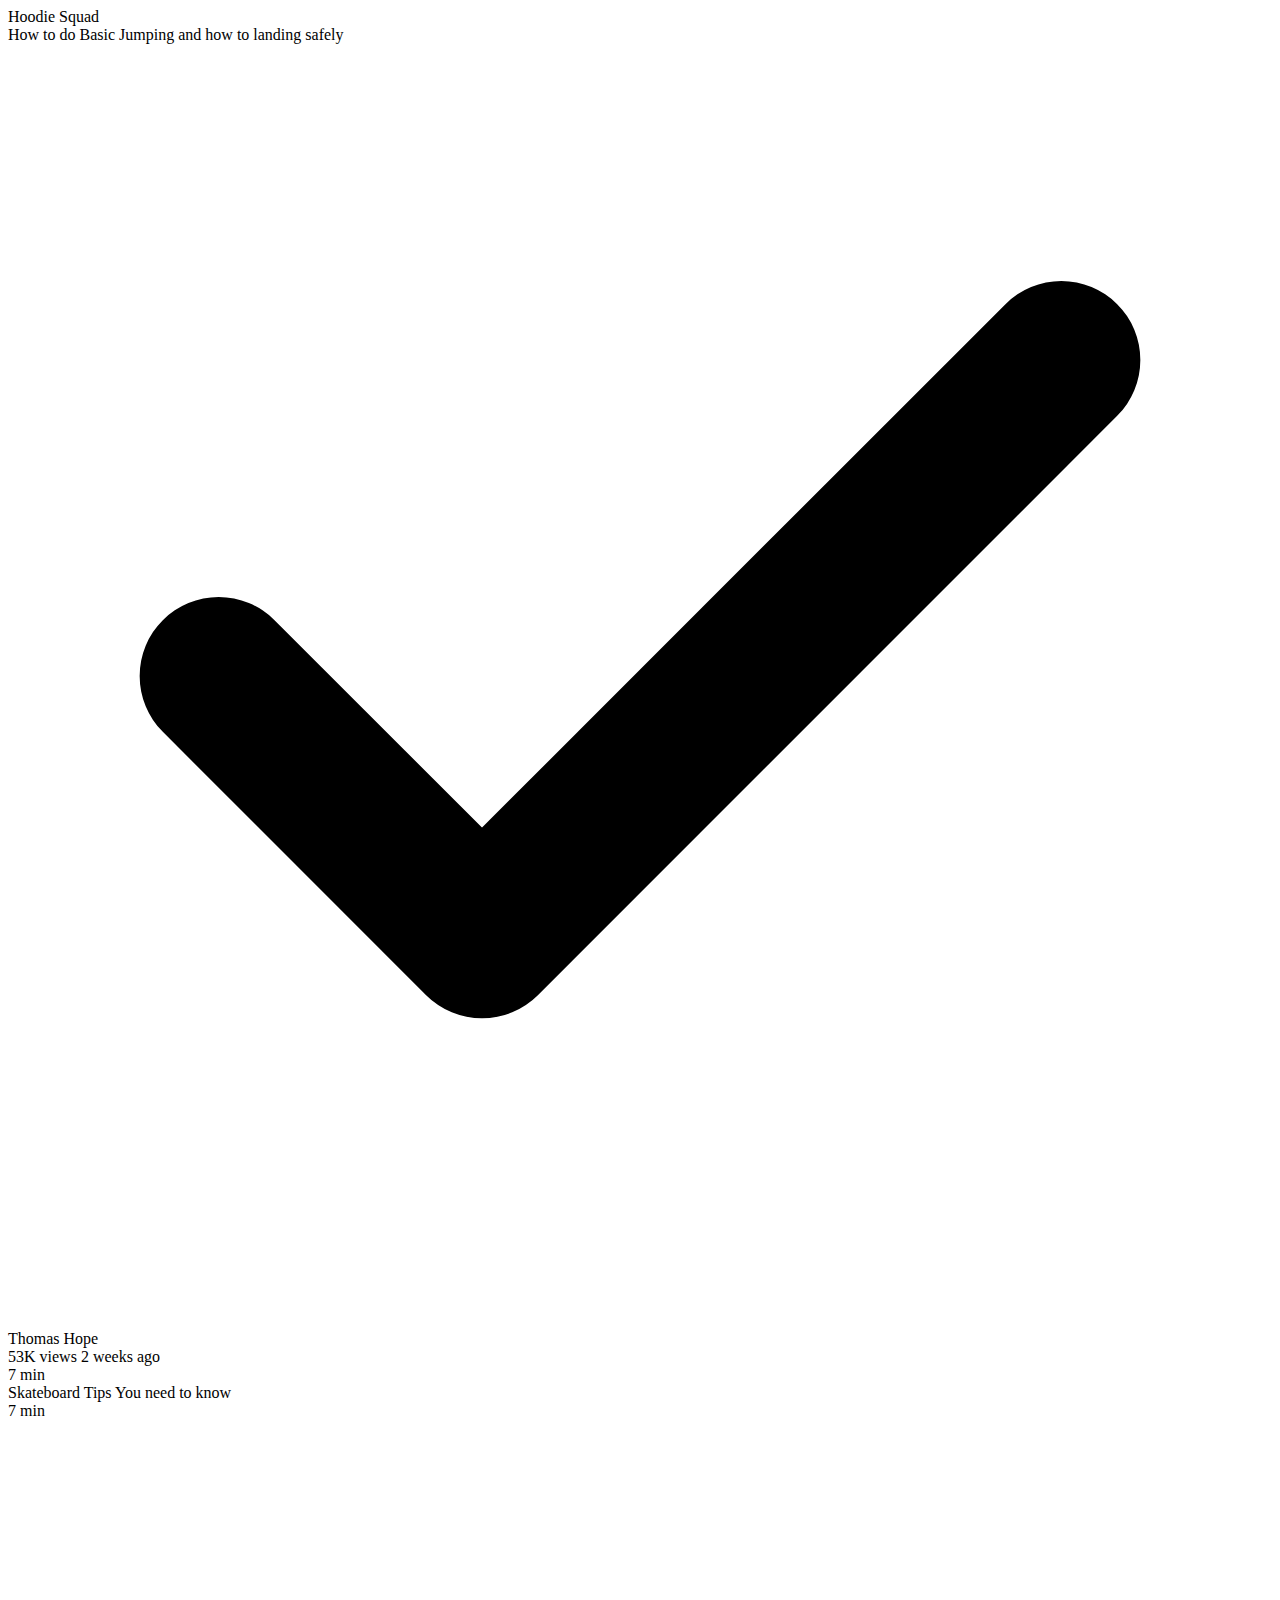
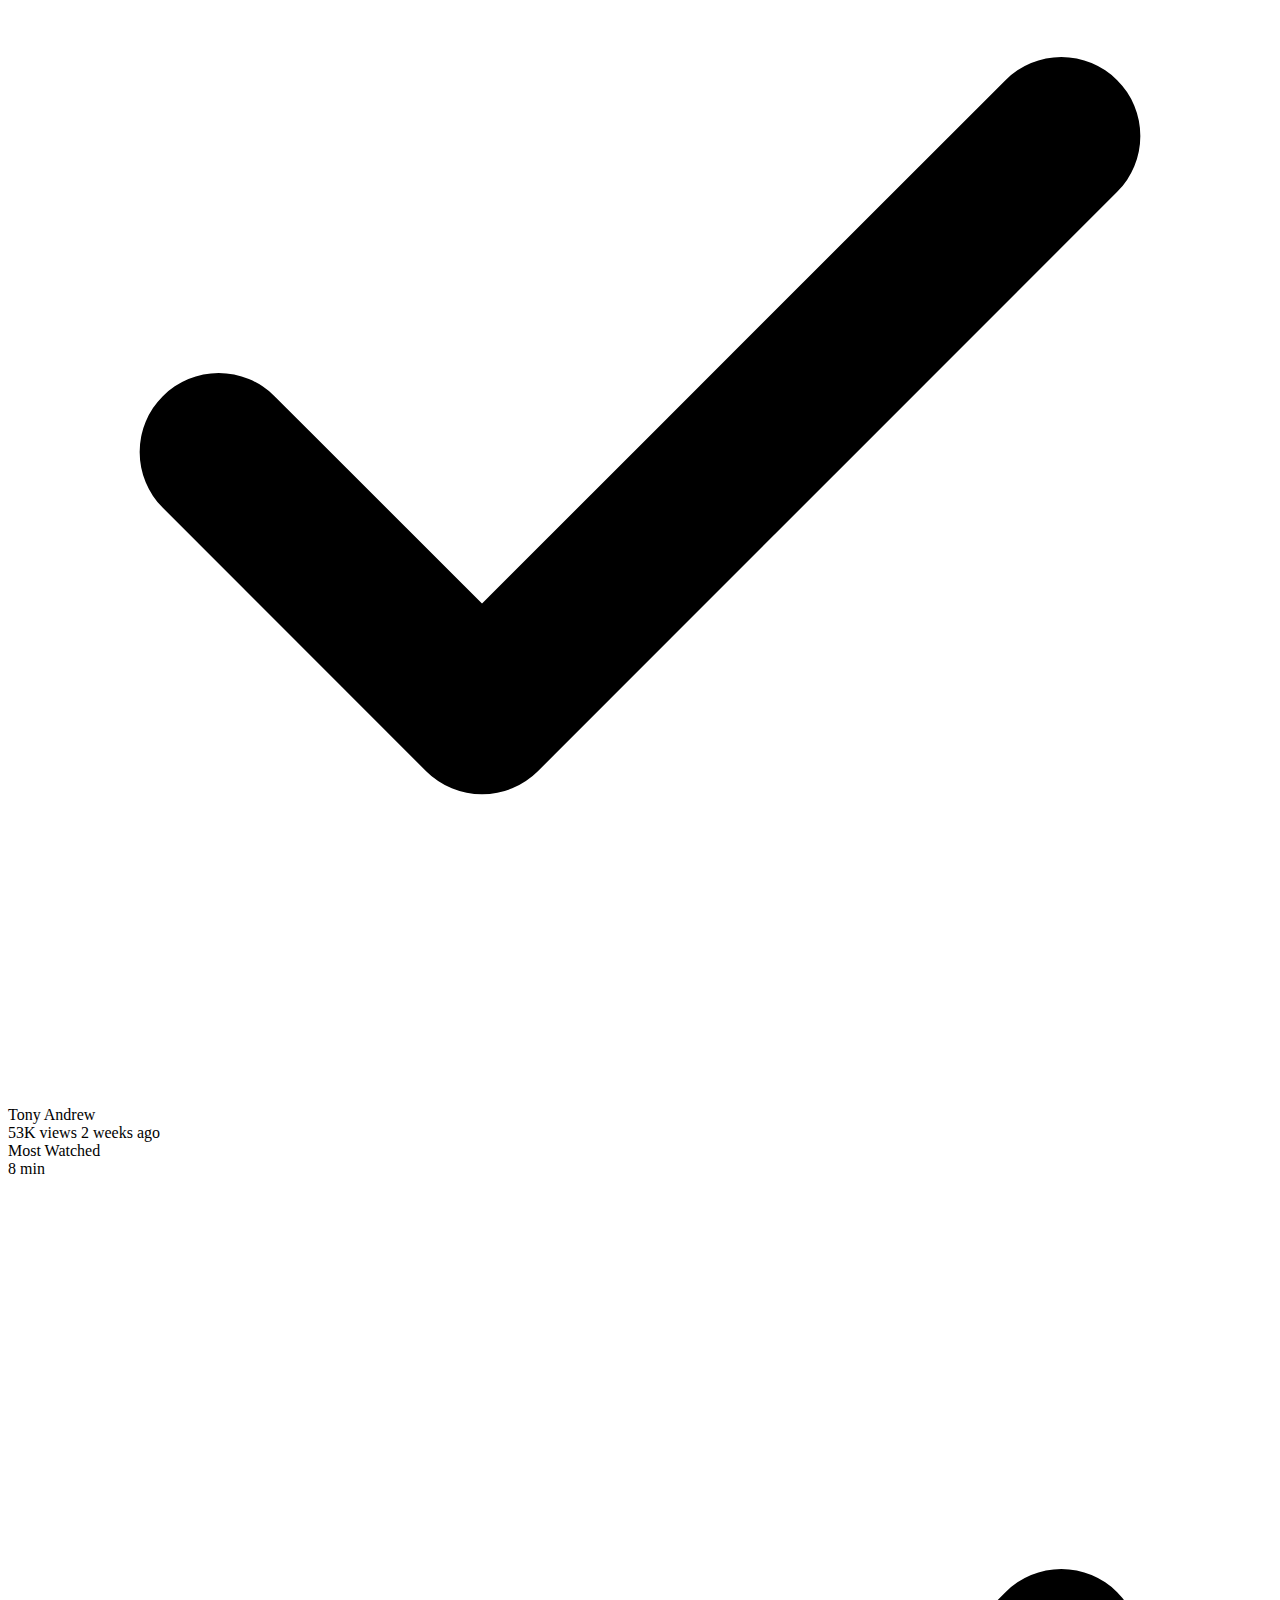
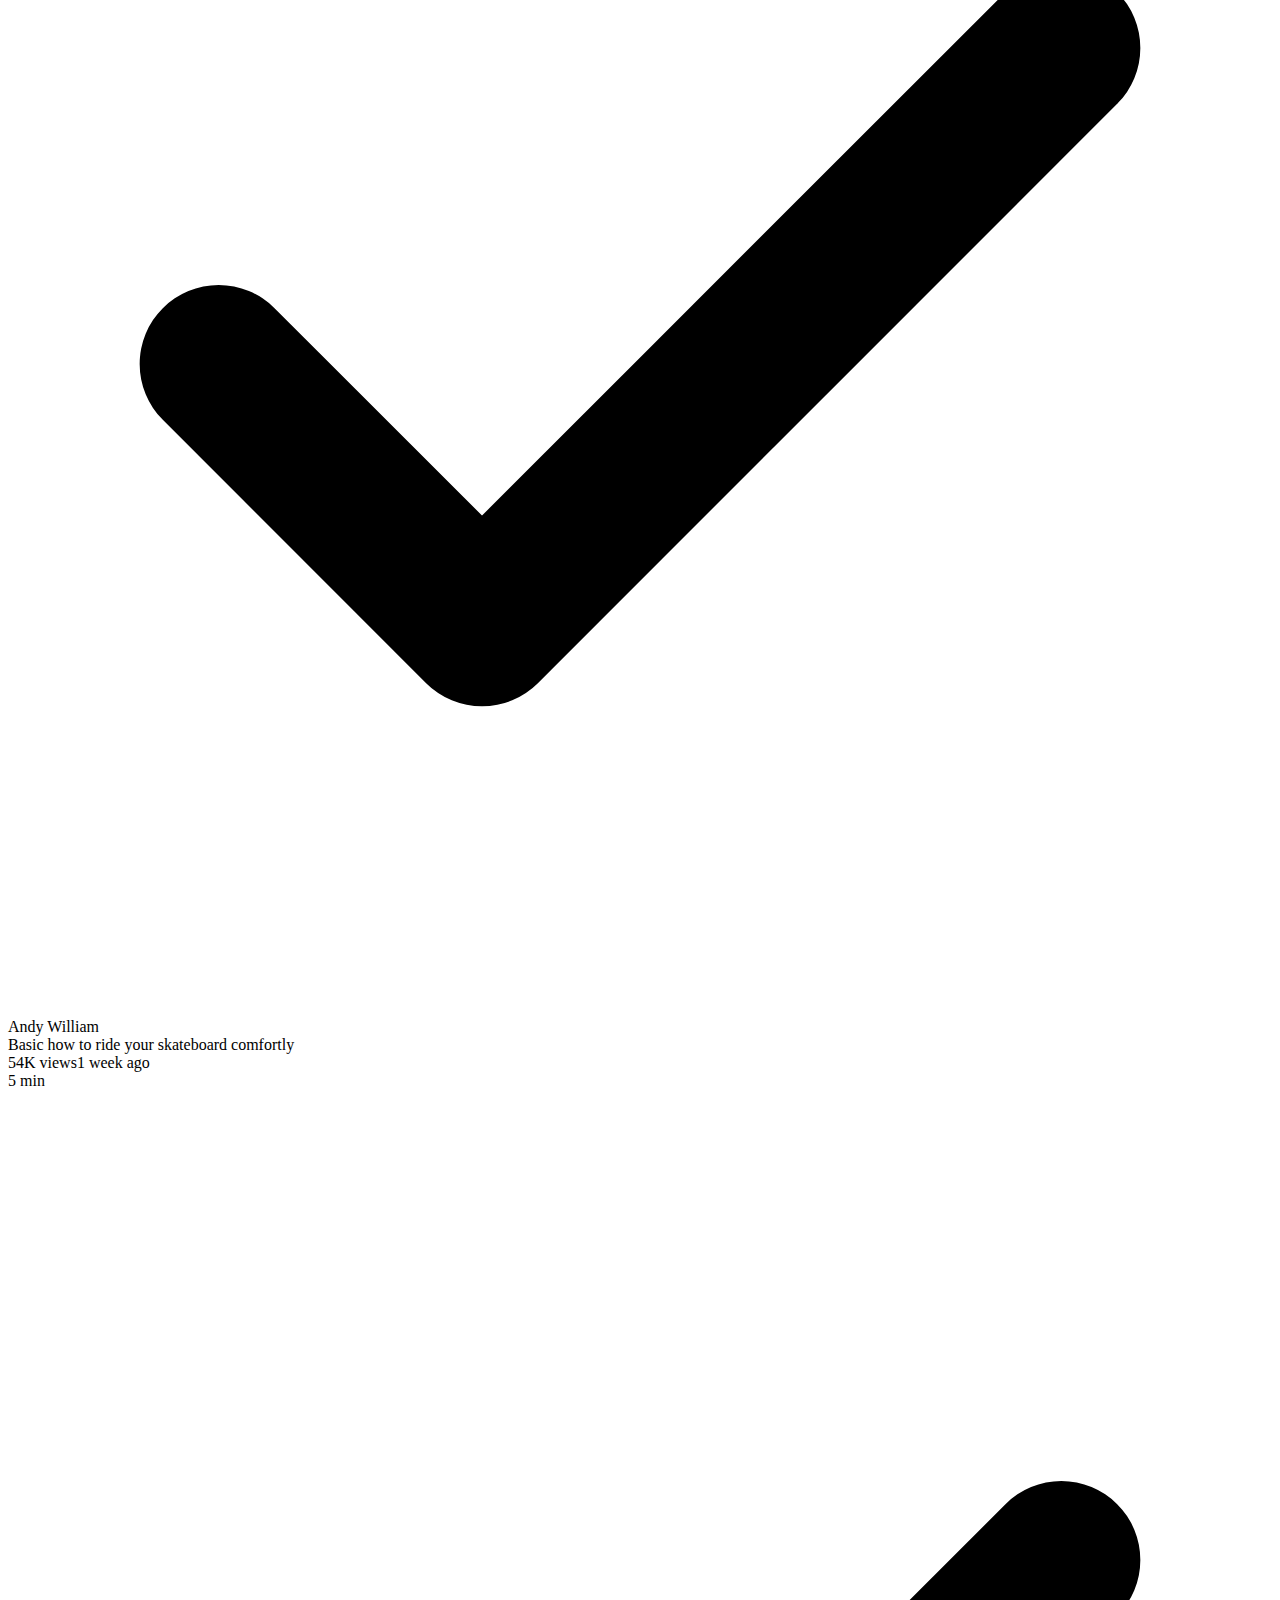
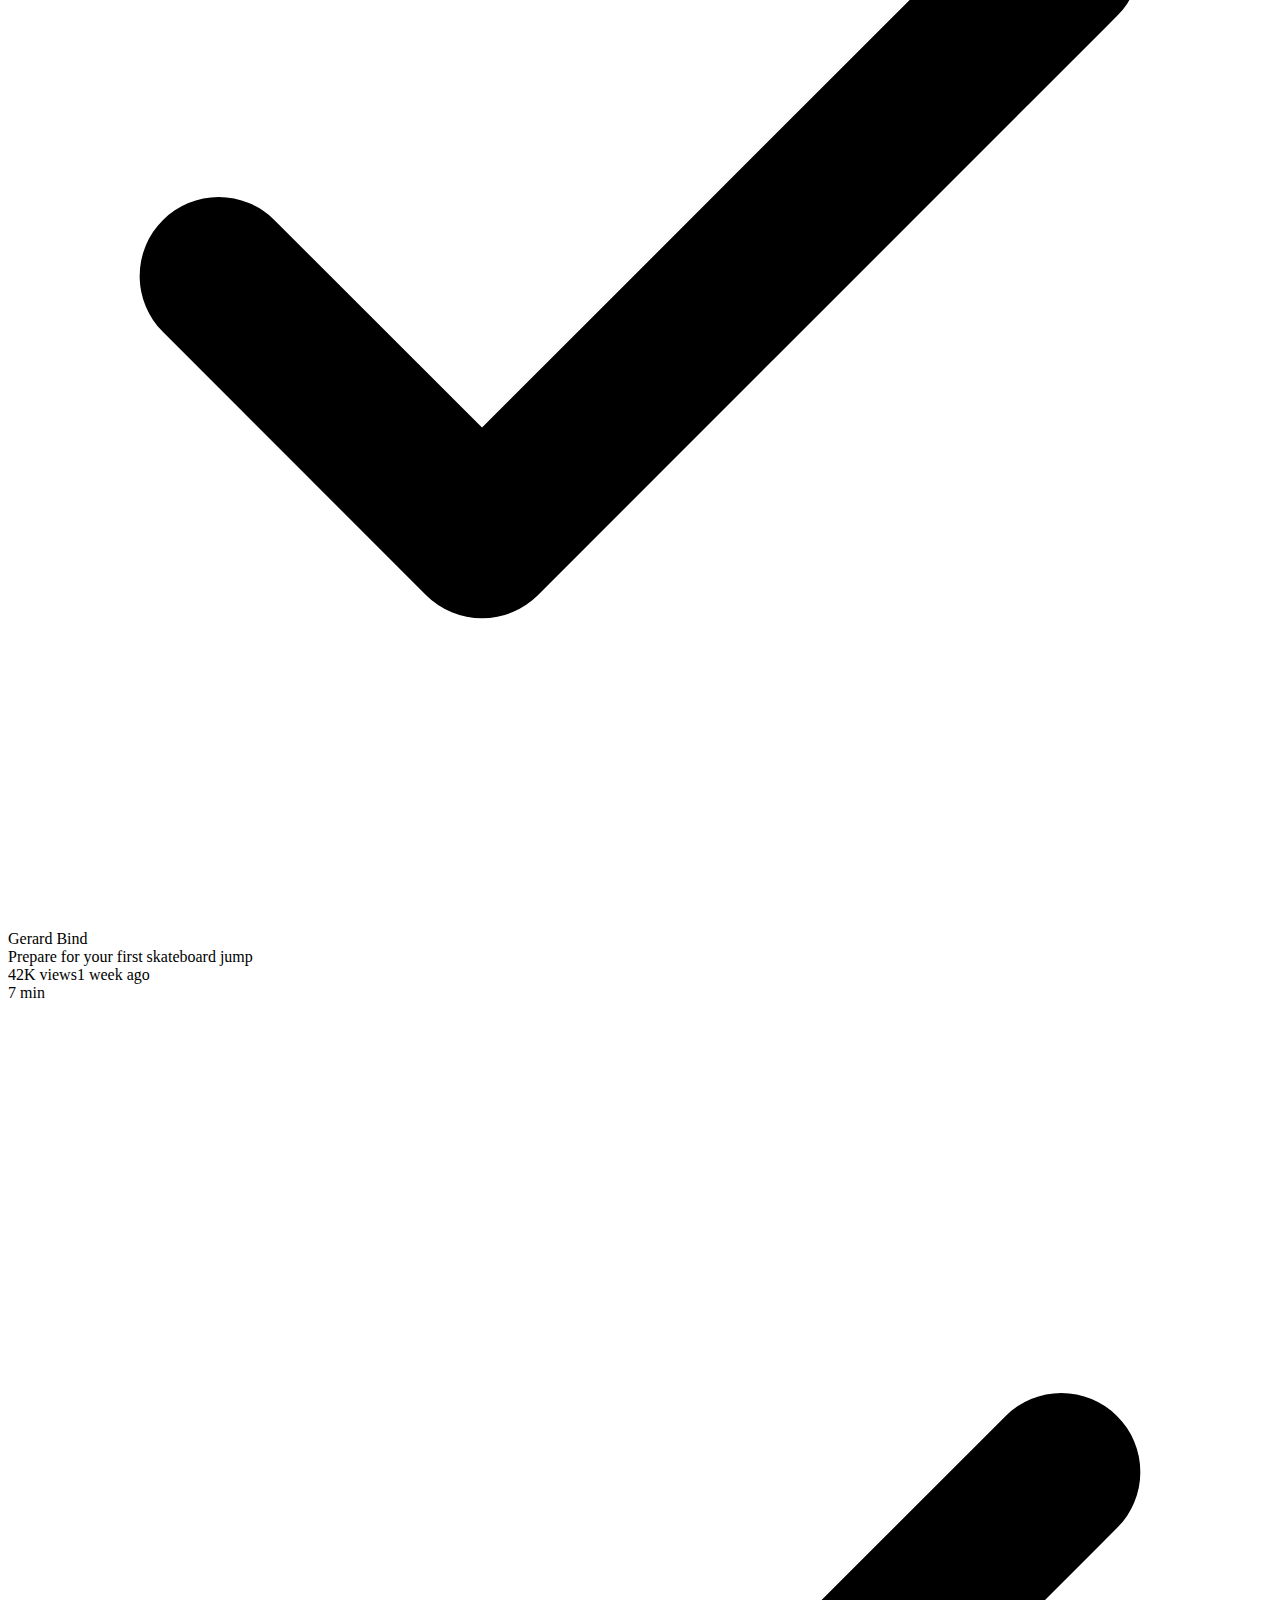
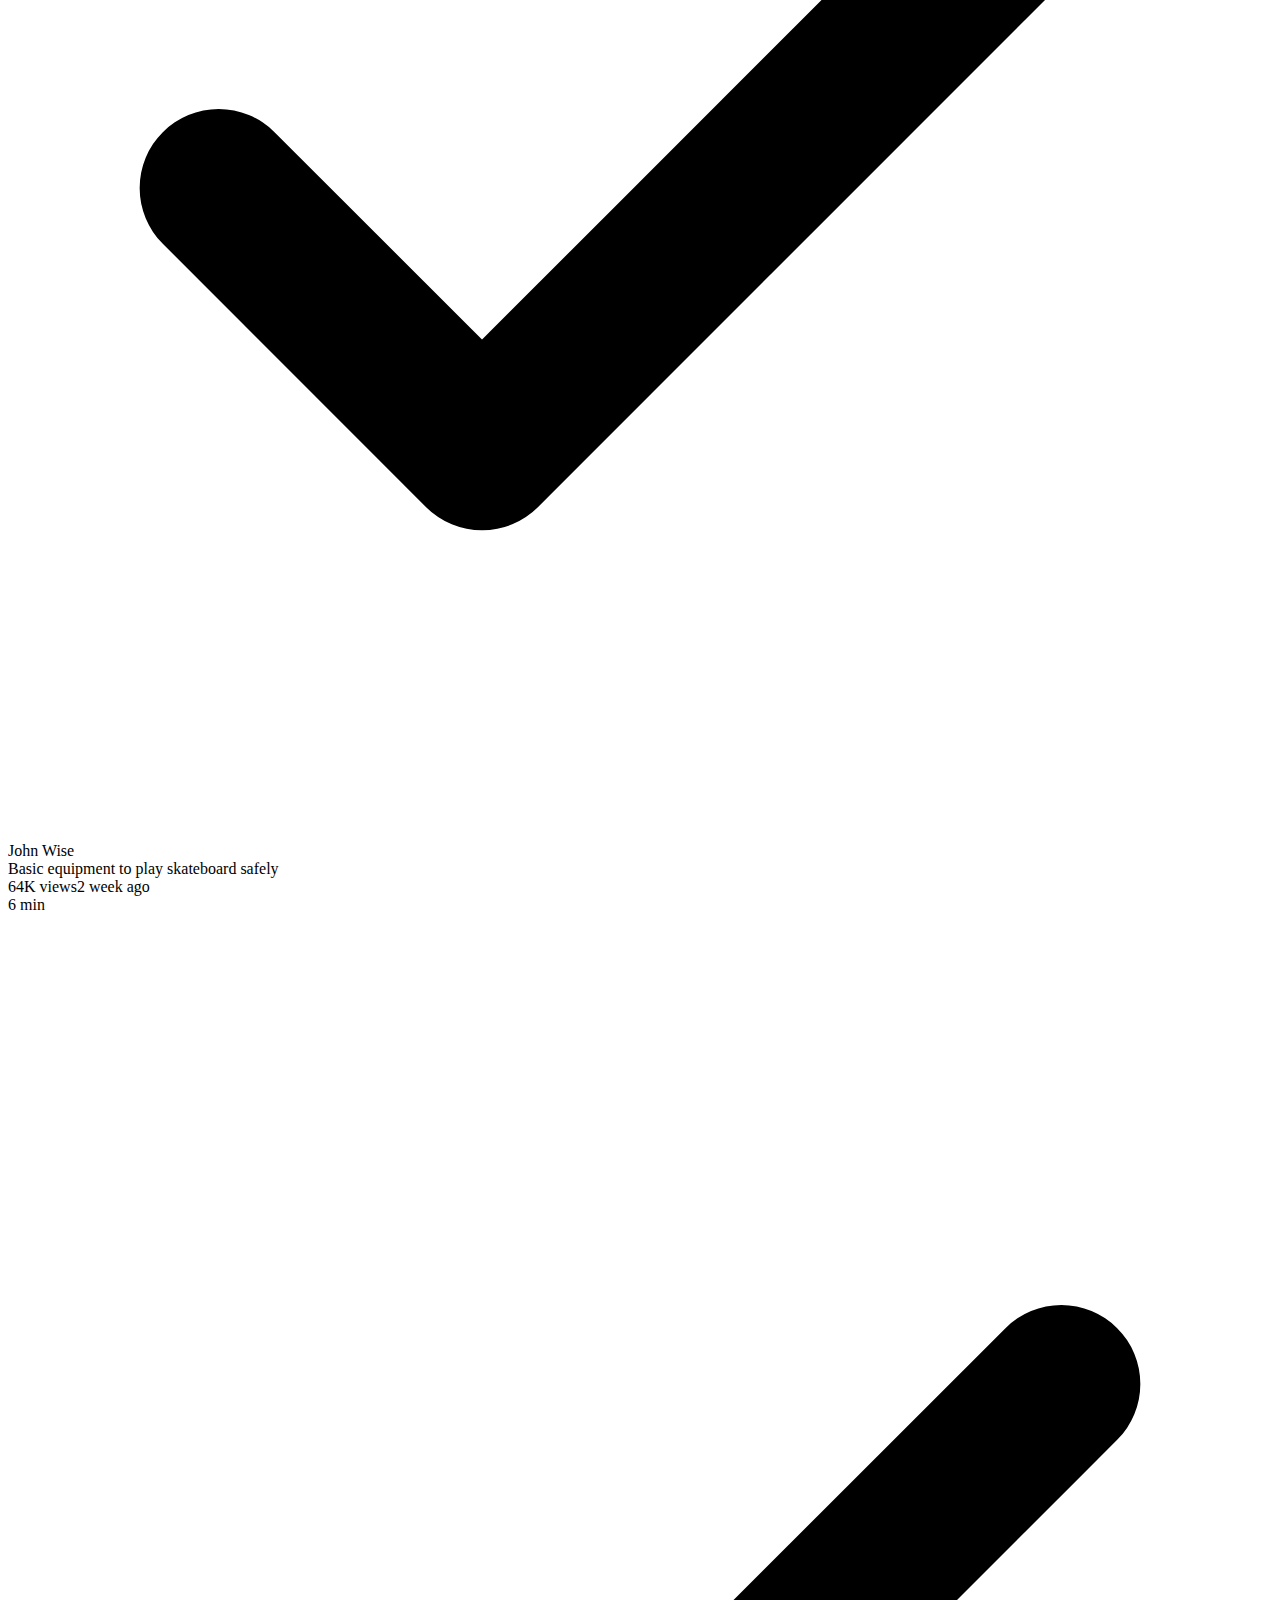
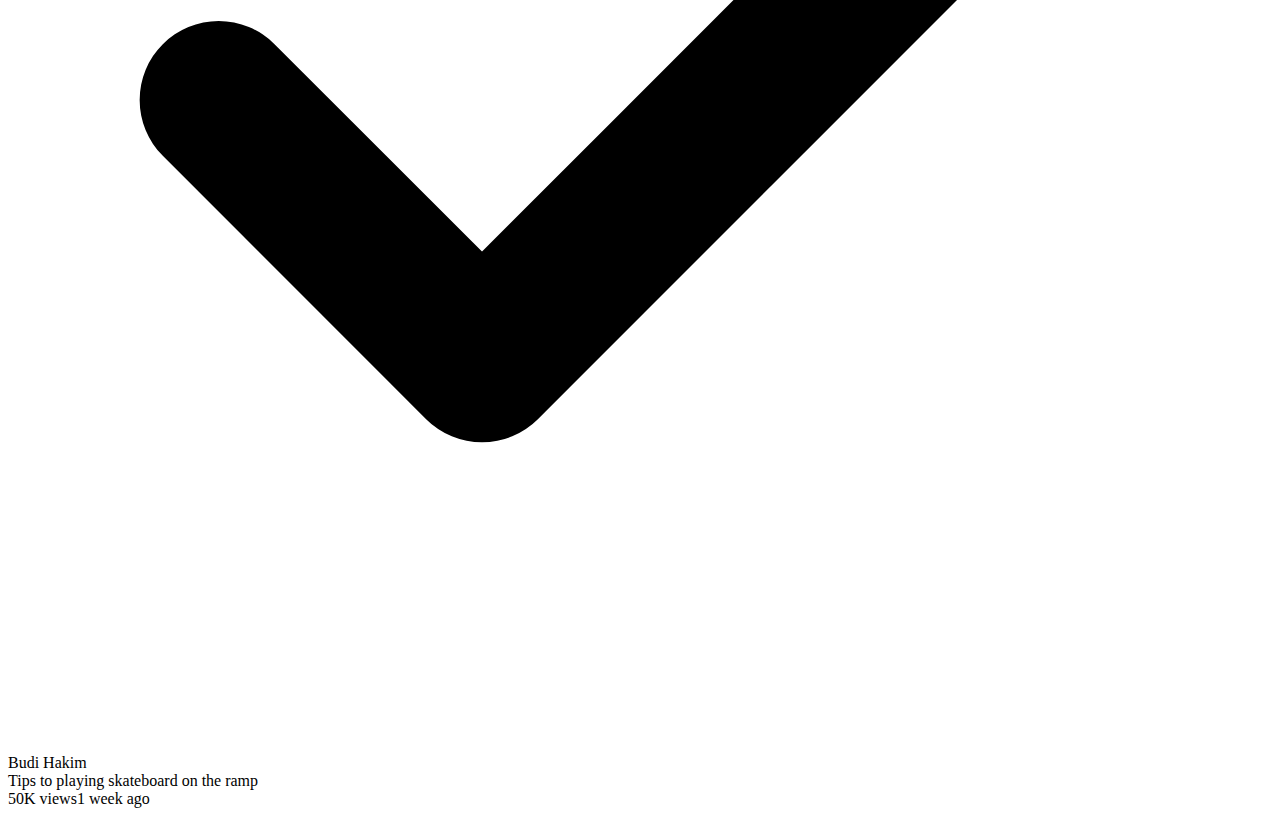
==== commit ee7897c4: "Insert new video source" ====
--- a/src/main/resources/templates/index.html
+++ b/src/main/resources/templates/index.html
@@ -19,7 +19,7 @@
                                 <svg viewBox="0 0 24 24" fill="none" stroke="currentColor" stroke-width="3" stroke-linecap="round" stroke-linejoin="round" class="feather feather-check">
                                     <path d="M20 6L9 17l-5-5" />
                                 </svg>
-                                <img class="author-img" src="https://images.unsplash.com/photo-1560941001-d4b52ad00ecc?ixid=MXwxMjA3fDB8MHxwaG90by1wYWdlfHx8fGVufDB8fHw%3D&ixlib=rb-1.2.1&auto=format&fit=crop&w=1650&q=80" />
+                                <img class="author-img" src="" />
                             </div>
                             <div class="author-detail">
                                 <div class="author-name">Thomas Hope</div>
@@ -36,7 +36,7 @@
                                 <svg viewBox="0 0 24 24" fill="none" stroke="currentColor" stroke-width="3" stroke-linecap="round" stroke-linejoin="round" class="feather feather-check">
                                     <path d="M20 6L9 17l-5-5" />
                                 </svg>
-                                <img class="author-img" src="https://images.unsplash.com/photo-1496345875659-11f7dd282d1d?ixid=MXwxMjA3fDB8MHxzZWFyY2h8Mzl8fG1lbnxlbnwwfHwwfA%3D%3D&ixlib=rb-1.2.1&auto=format&fit=crop&w=500&q=60" />
+                                <img class="author-img" src="" />
                             </div>
                             <div class="author-detail">
                                 <div class="author-name">Tony Andrew</div>
@@ -51,13 +51,13 @@
                         <div class="video-time">8 min</div>
                         <div class="video-wrapper">
                             <video muted="">
-                                <source src="https://player.vimeo.com/external/436572488.sd.mp4?s=eae5fb490e214deb9ff532dd98d101efe94e7a8b&profile_id=139&oauth2_token_id=57447761" type="video/mp4">
+                                <source src="" type="video/mp4">
                             </video>
                             <div class="author-img__wrapper video-author">
                                 <svg viewBox="0 0 24 24" fill="none" stroke="currentColor" stroke-width="3" stroke-linecap="round" stroke-linejoin="round" class="feather feather-check">
                                     <path d="M20 6L9 17l-5-5" />
                                 </svg>
-                                <img class="author-img" src="https://images.pexels.com/photos/1680172/pexels-photo-1680172.jpeg?auto=compress&cs=tinysrgb&dpr=2&w=500" />
+                                <img class="author-img" src="" />
                             </div>
                         </div>
                         <div class="video-by">Andy William</div>
@@ -68,13 +68,13 @@
                         <div class="video-time">5 min</div>
                         <div class="video-wrapper">
                             <video muted="">
-                                <source src="https://player.vimeo.com/external/449972745.sd.mp4?s=9943177fe8a6147b7bc4598259401f06ec57878a&profile_id=139&oauth2_token_id=57447761" type="video/mp4">
+                                <source src="" type="video/mp4">
                             </video>
                             <div class="author-img__wrapper video-author">
                                 <svg viewBox="0 0 24 24" fill="none" stroke="currentColor" stroke-width="3" stroke-linecap="round" stroke-linejoin="round" class="feather feather-check">
                                     <path d="M20 6L9 17l-5-5" />
                                 </svg>
-                                <img class="author-img" src="https://images.pexels.com/photos/3370021/pexels-photo-3370021.jpeg?auto=compress&cs=tinysrgb&dpr=2&w=500" />
+                                <img class="author-img" src="" />
                             </div>
                         </div>
                         <div class="video-by offline">Gerard Bind</div>
@@ -85,13 +85,13 @@
                         <div class="video-time">7 min</div>
                         <div class="video-wrapper">
                             <video muted="">
-                                <source src="https://player.vimeo.com/external/436553499.sd.mp4?s=0e44527f269278743db448761e35c5e39cfaa52c&profile_id=139&oauth2_token_id=57447761" type="video/mp4">
+                                <source src="" type="video/mp4">
                             </video>
                             <div class="author-img__wrapper video-author">
                                 <svg viewBox="0 0 24 24" fill="none" stroke="currentColor" stroke-width="3" stroke-linecap="round" stroke-linejoin="round" class="feather feather-check">
                                     <path d="M20 6L9 17l-5-5" />
                                 </svg>
-                                <img class="author-img" src="https://images.pexels.com/photos/1870163/pexels-photo-1870163.jpeg?auto=compress&cs=tinysrgb&dpr=2&w=500" />
+                                <img class="author-img" src="" />
                             </div>
                         </div>
                         <div class="video-by offline">John Wise</div>
@@ -102,13 +102,13 @@
                         <div class="video-time">6 min</div>
                         <div class="video-wrapper">
                             <video muted="">
-                                <source src="https://player.vimeo.com/external/361861493.sd.mp4?s=19d8275ca755d653042a87ef28b2f0b2eabf57d0&profile_id=139&oauth2_token_id=57447761" type="video/mp4">
+                                <source src="" type="video/mp4">
                             </video>
                             <div class="author-img__wrapper video-author">
                                 <svg viewBox="0 0 24 24" fill="none" stroke="currentColor" stroke-width="3" stroke-linecap="round" stroke-linejoin="round" class="feather feather-check">
                                     <path d="M20 6L9 17l-5-5" />
                                 </svg>
-                                <img class="author-img" src="https://images.pexels.com/photos/2889942/pexels-photo-2889942.jpeg?auto=compress&cs=tinysrgb&dpr=2&w=500" />
+                                <img class="author-img" src="" />
                             </div>
                         </div>
                         <div class="video-by">Budi Hakim</div>
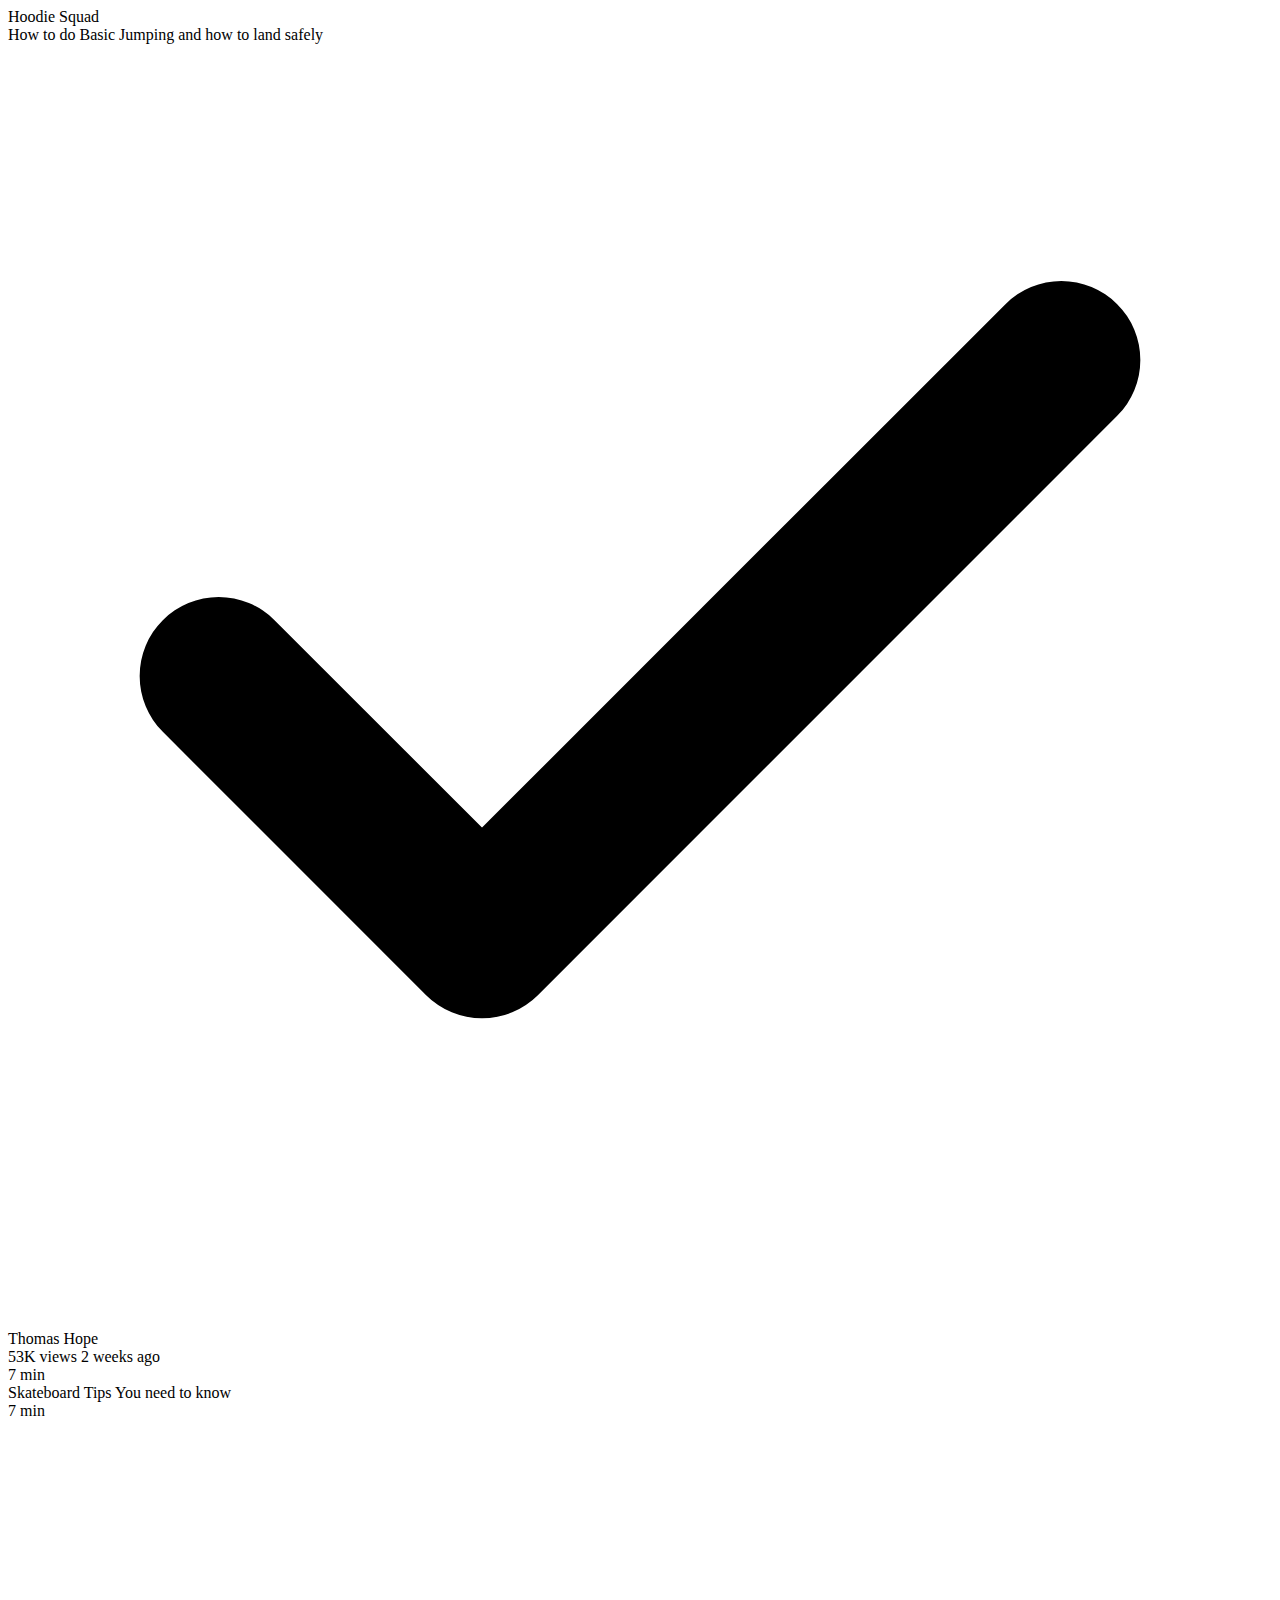
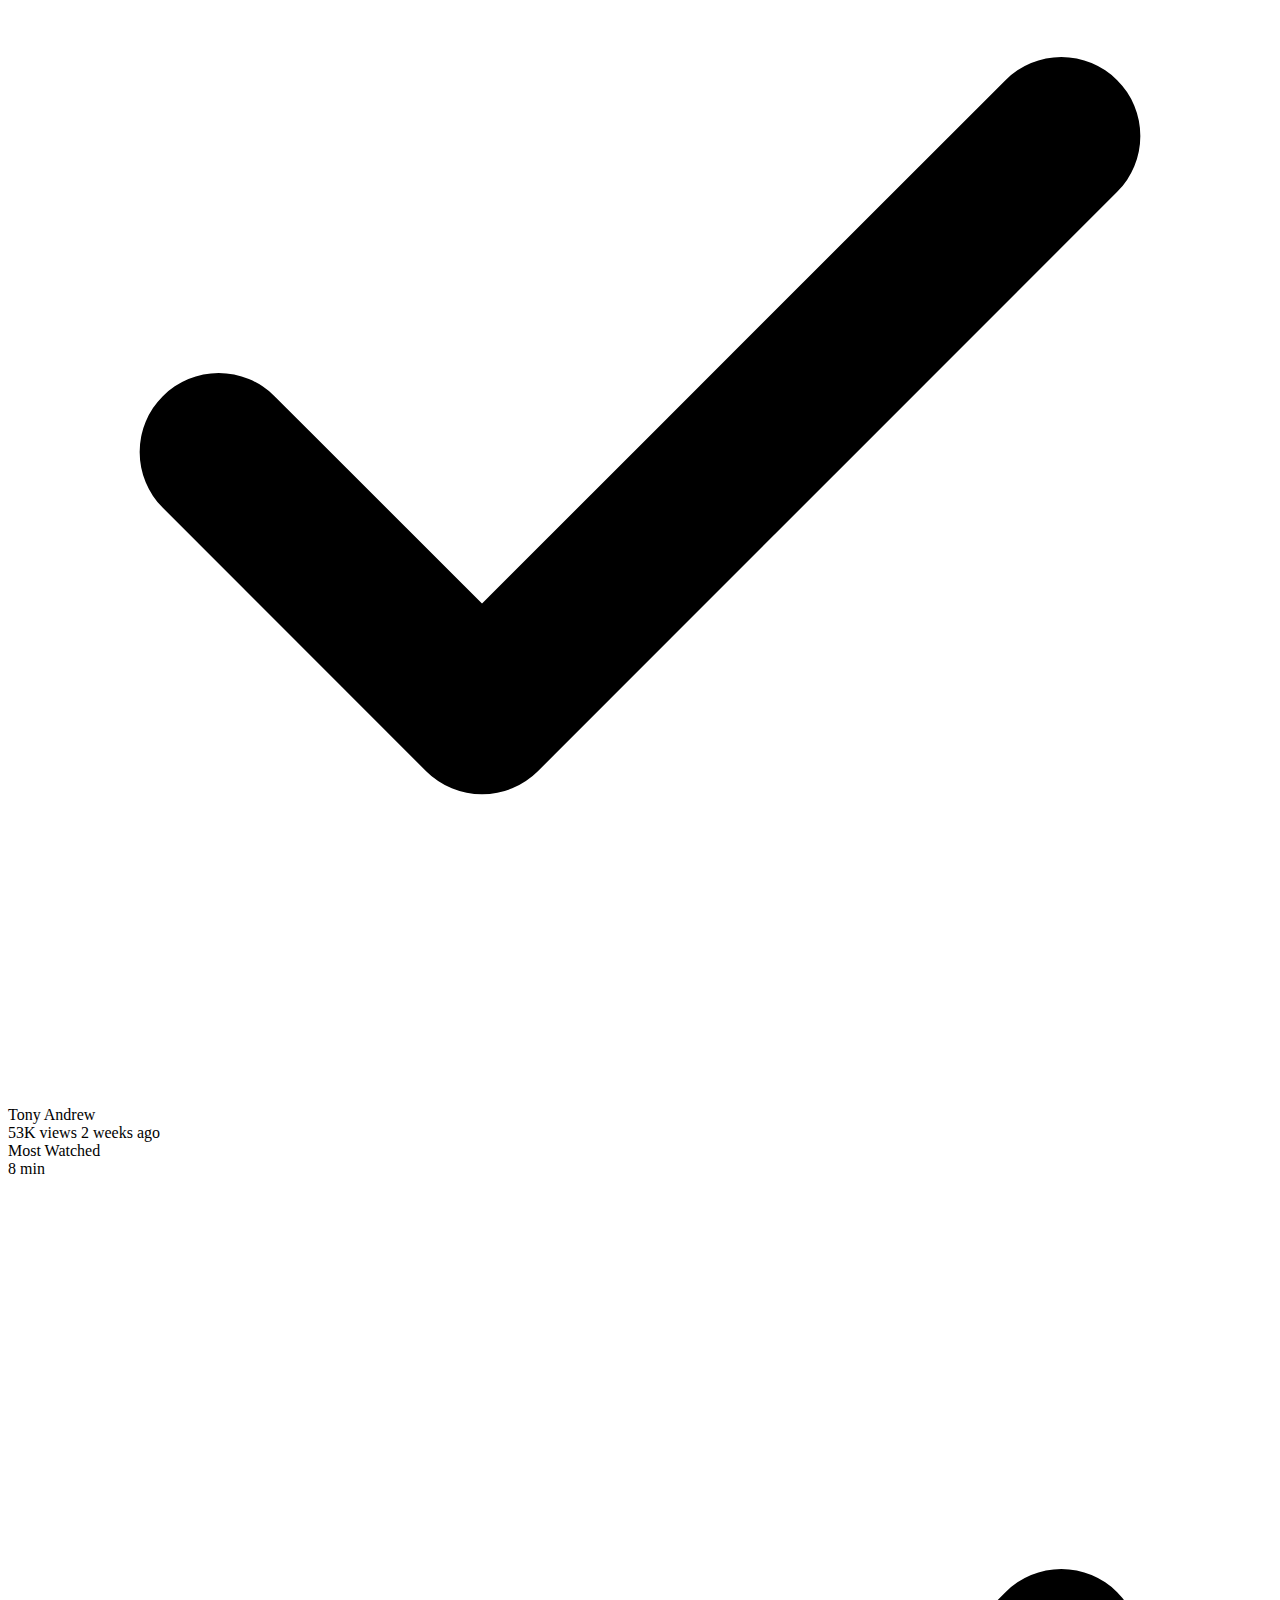
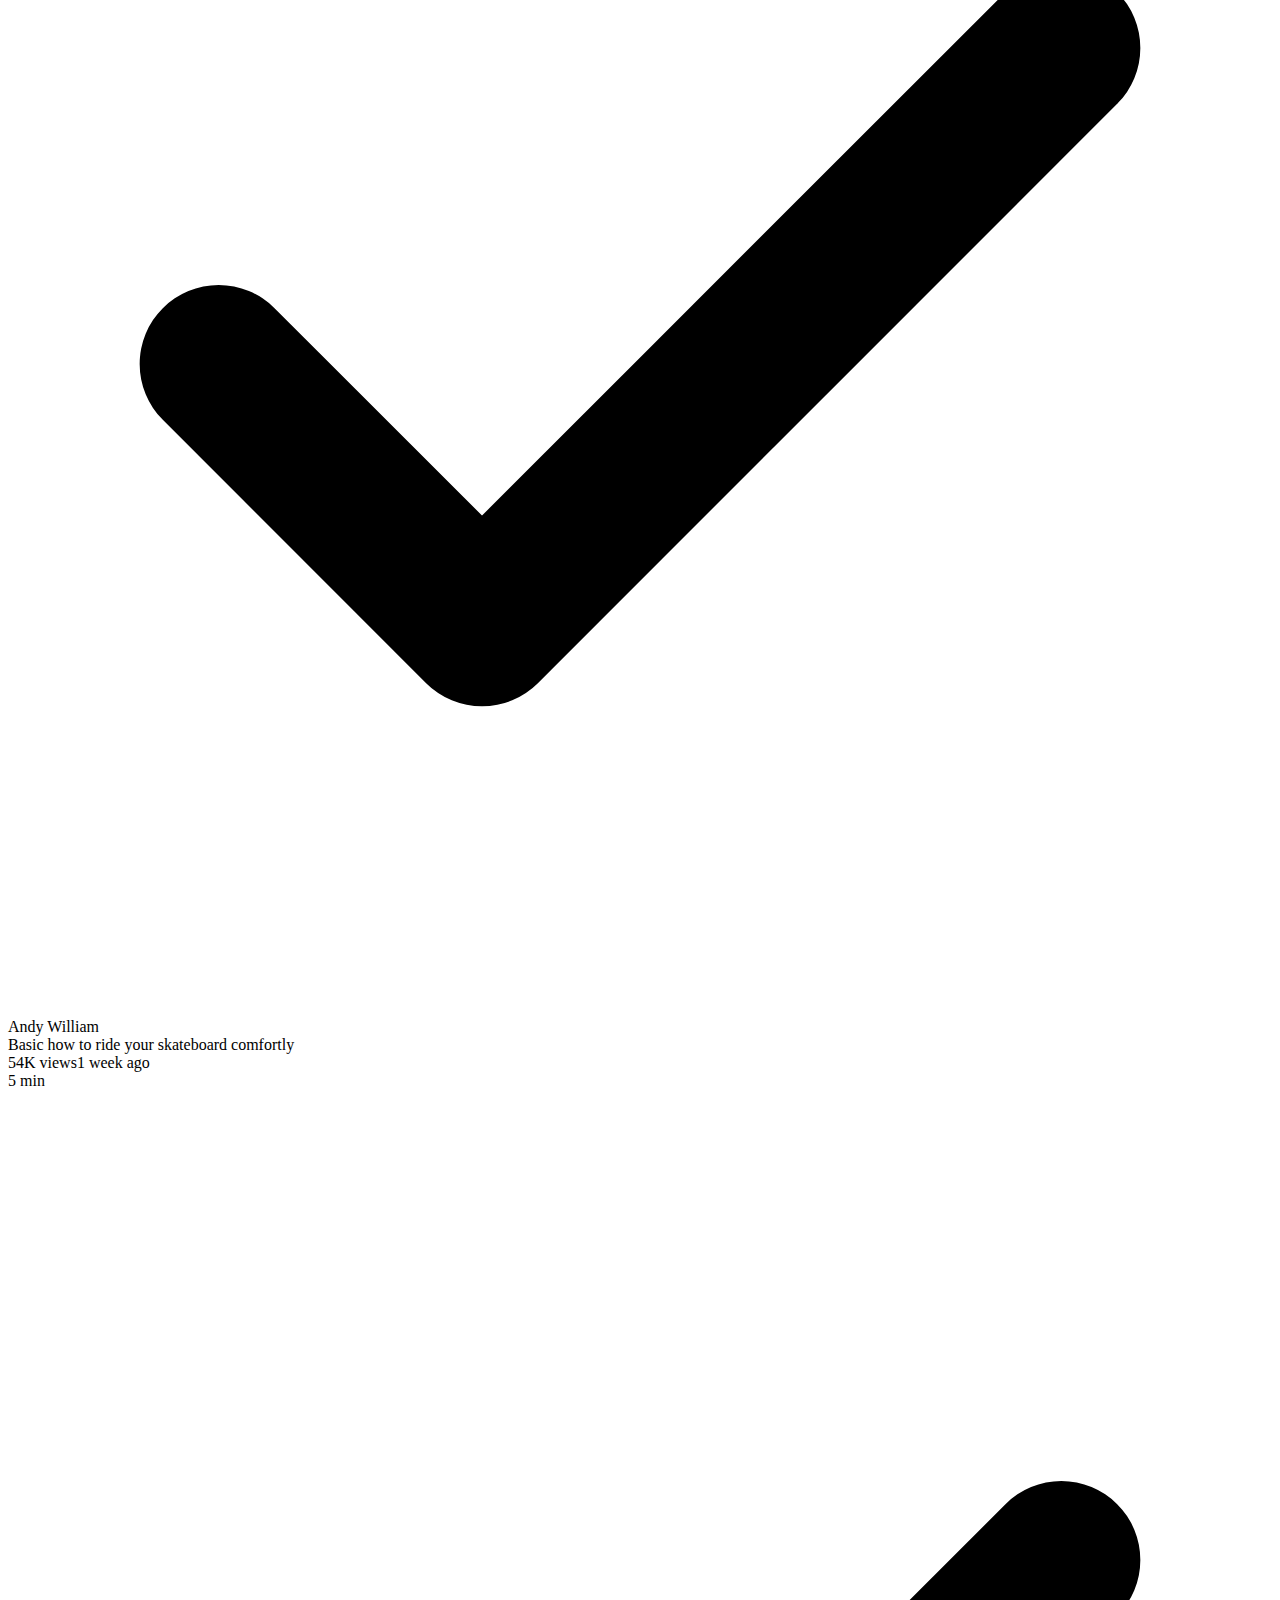
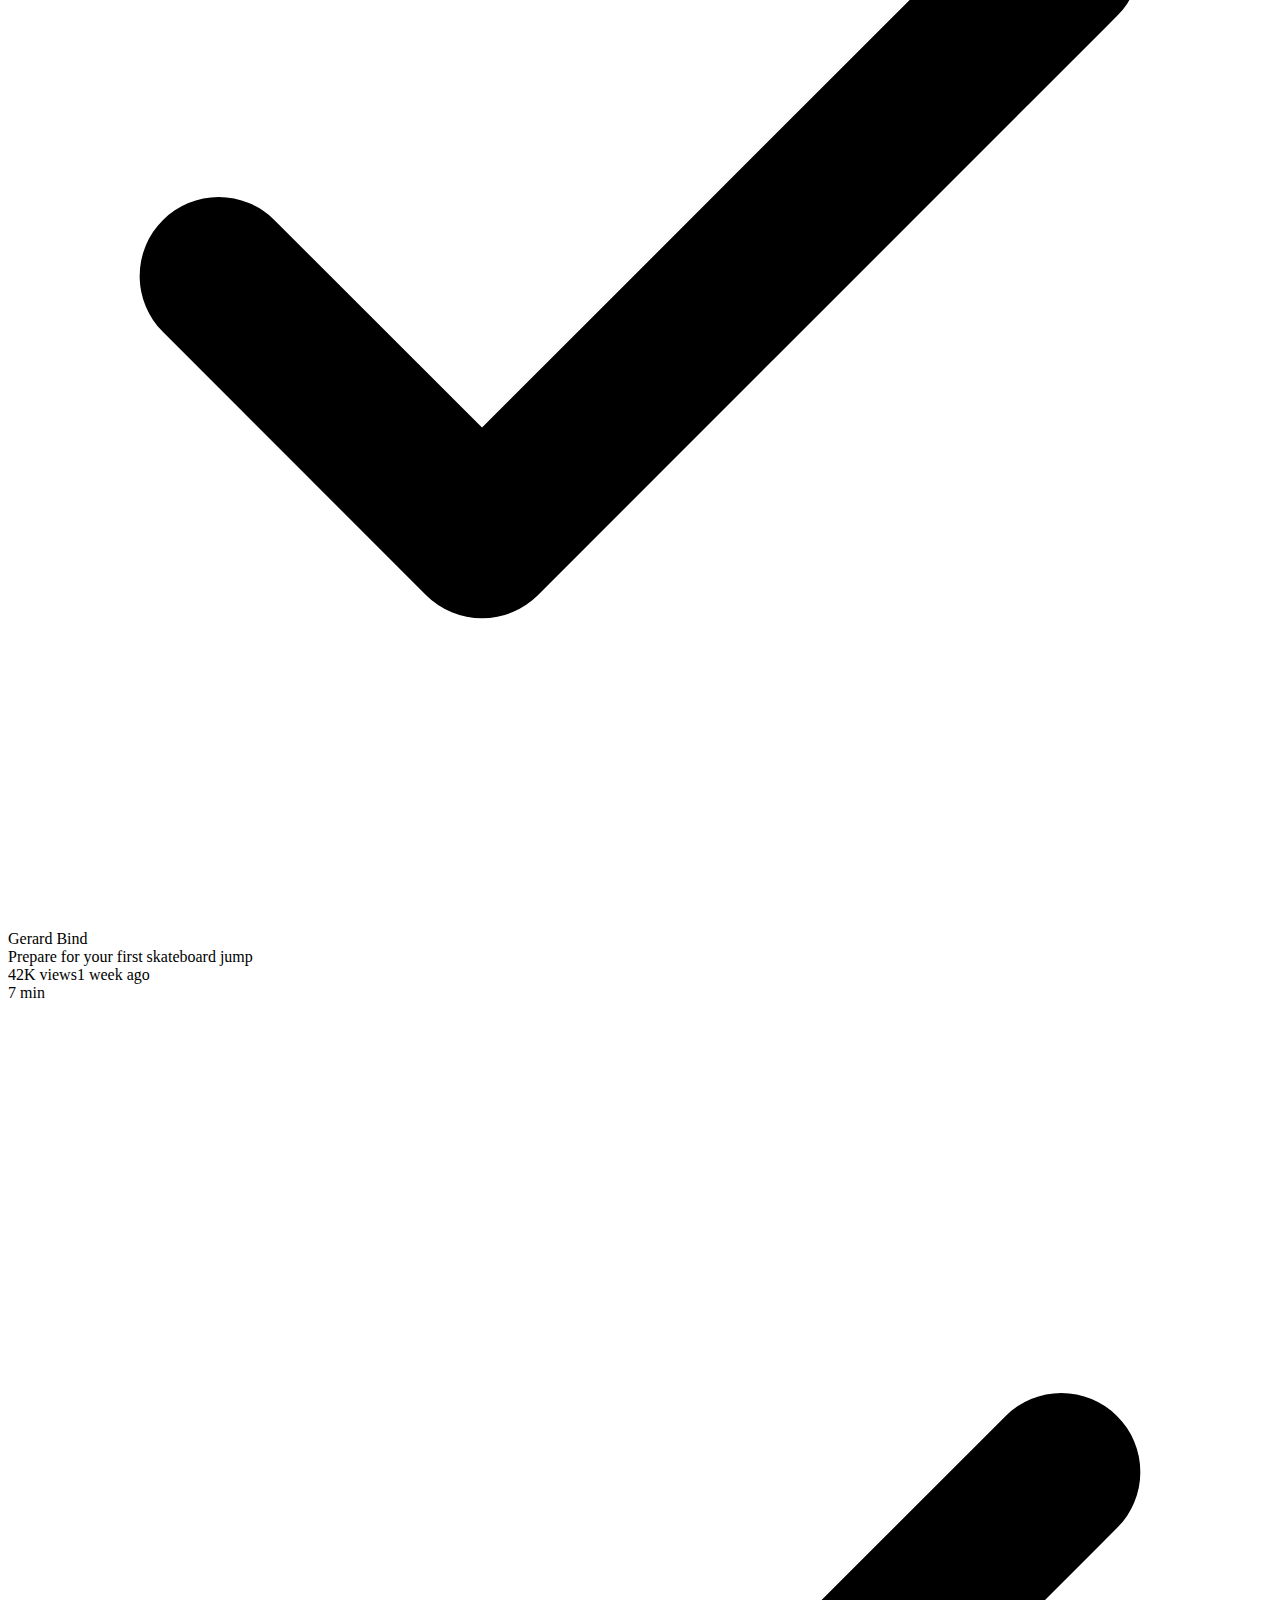
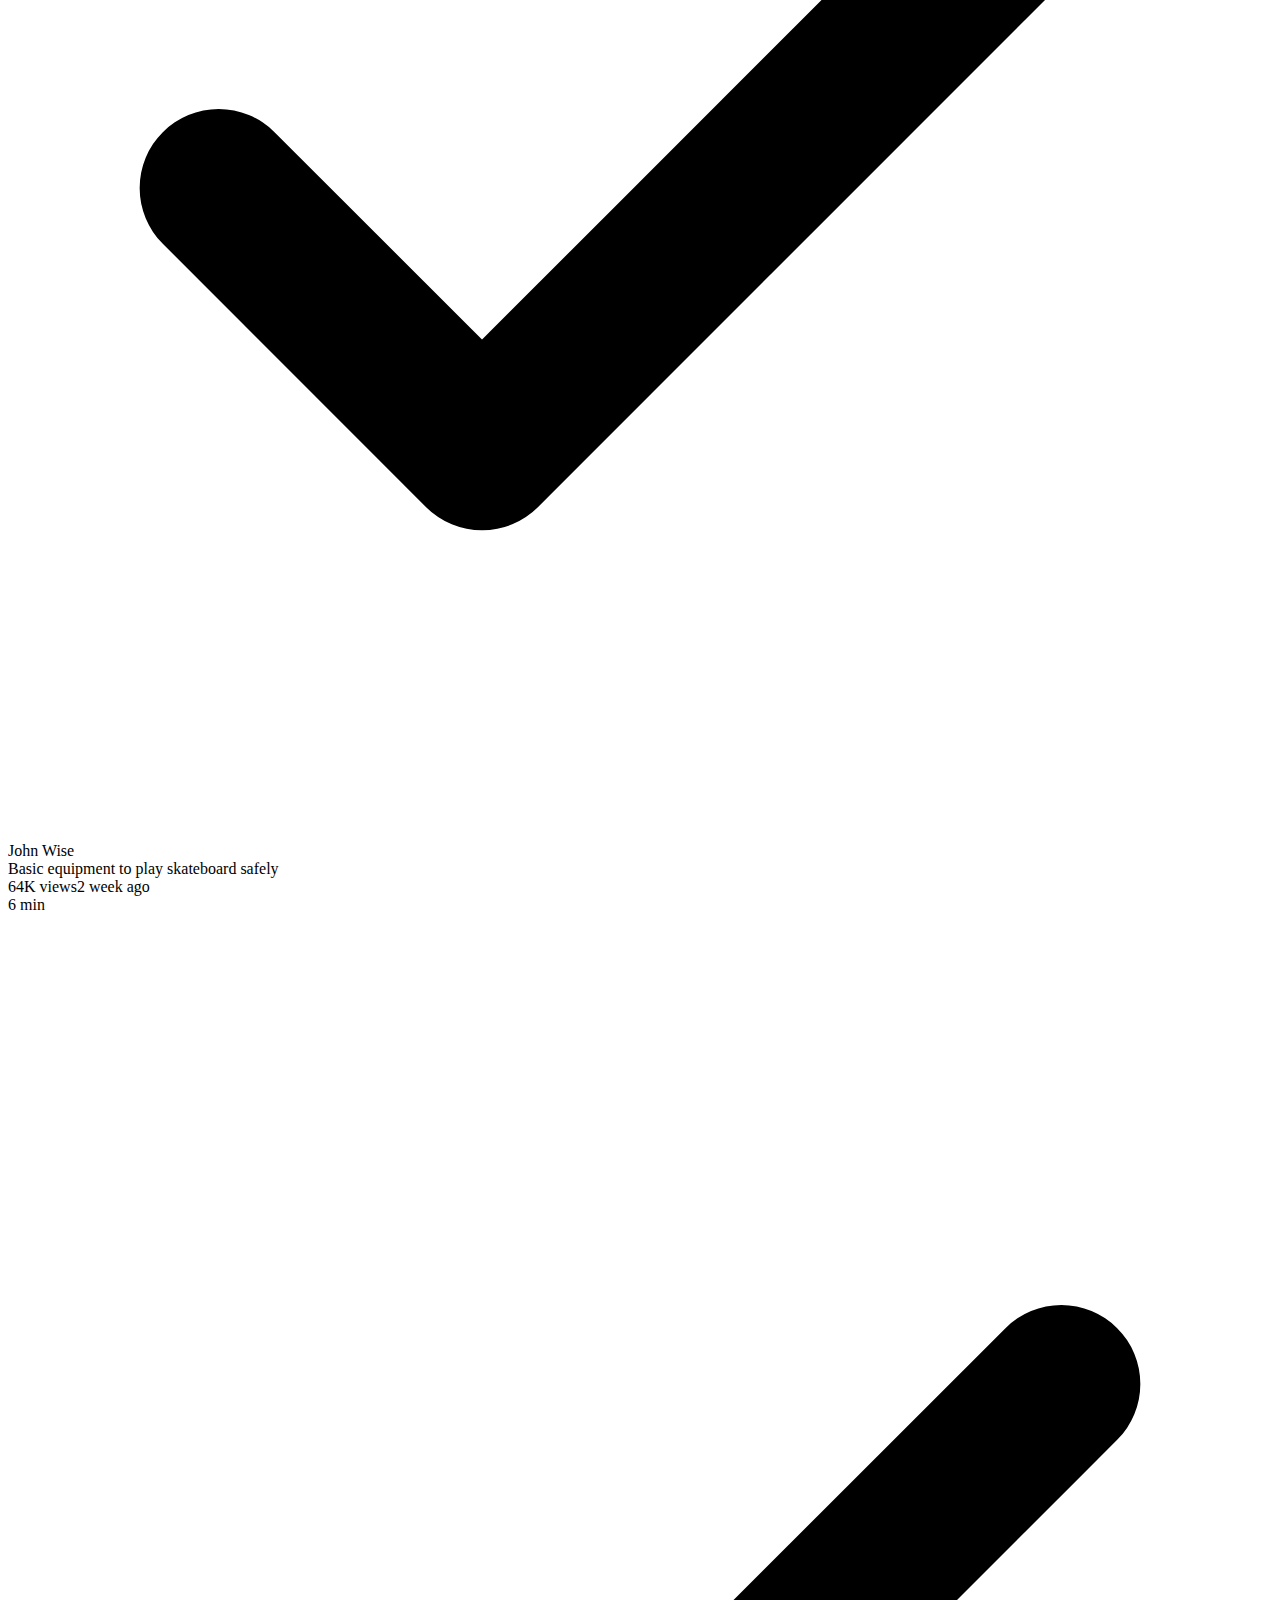
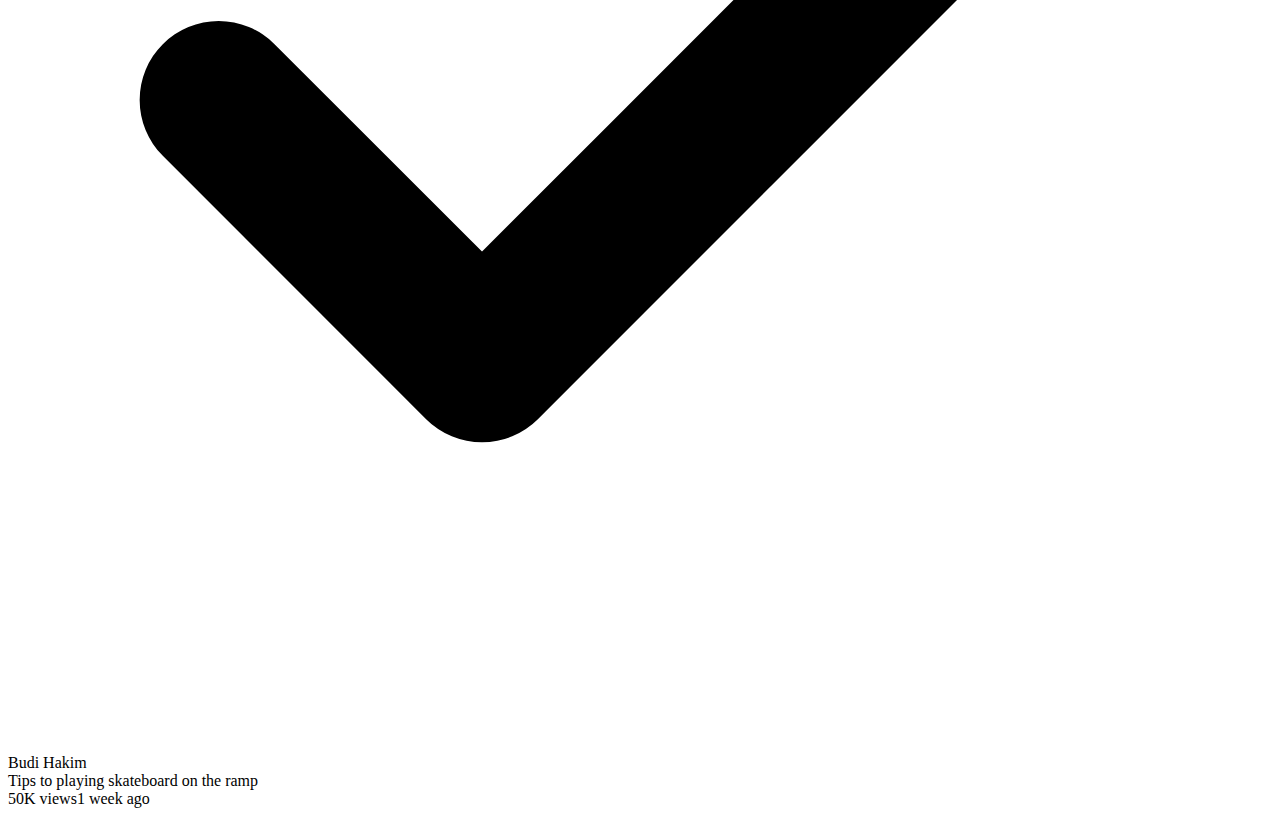
==== commit d09f4292: "Adding news temporary sample" ====
--- a/src/main/resources/templates/index.html
+++ b/src/main/resources/templates/index.html
@@ -13,7 +13,7 @@
                 <div class="main-header anim" style="--delay: 0s">Hoodie Squad</div>
                 <div class="main-blogs">
                     <div class="main-blog anim" style="--delay: .1s">
-                        <div class="main-blog__title">How to do Basic Jumping and how to landing safely</div>
+                        <div class="main-blog__title">How to do Basic Jumping and how to land safely</div>
                         <div class="main-blog__author">
                             <div class="author-img__wrapper">
                                 <svg viewBox="0 0 24 24" fill="none" stroke="currentColor" stroke-width="3" stroke-linecap="round" stroke-linejoin="round" class="feather feather-check">
